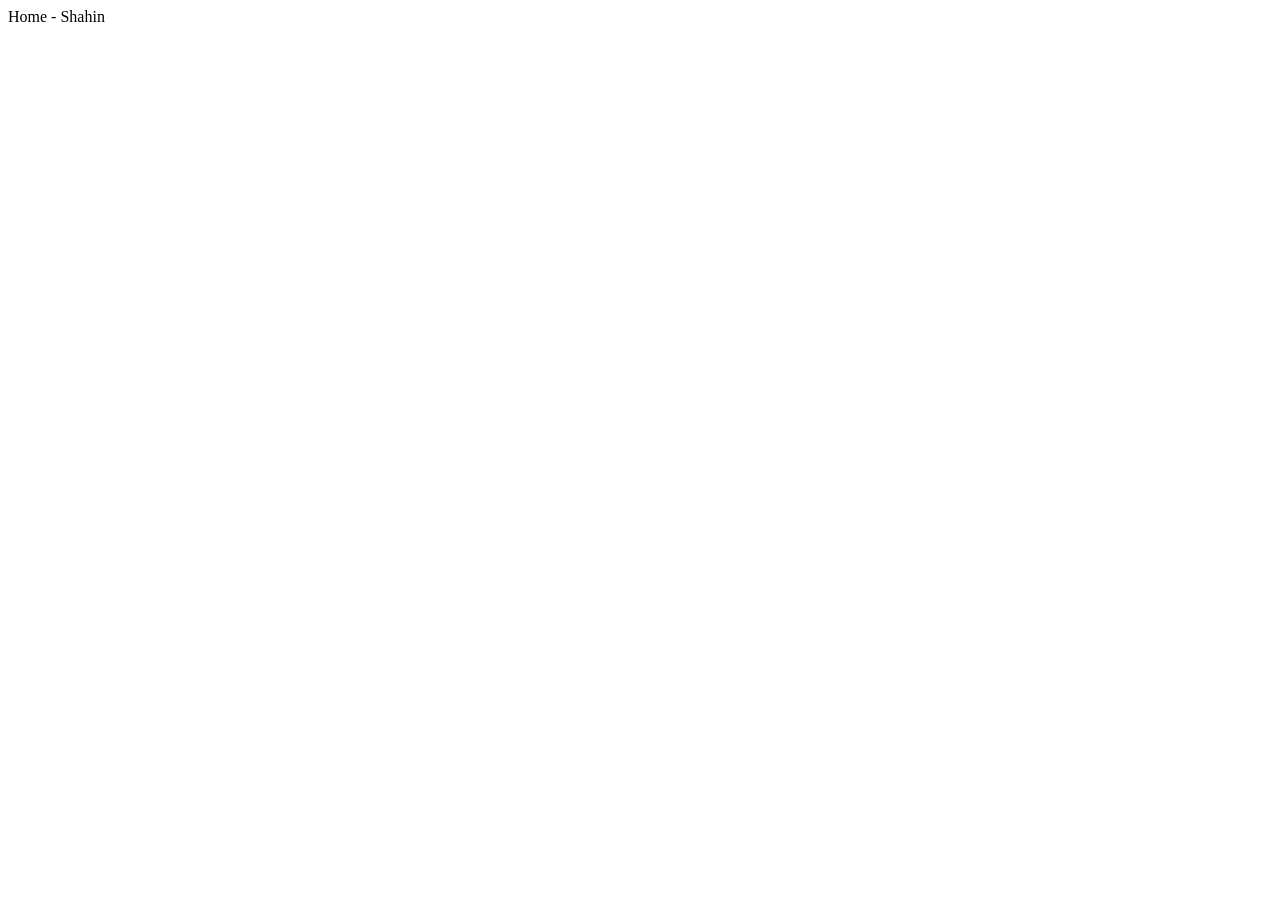
==== index.html @ 9fc0ecff "first commit" ====
<!doctype html>
<html lang="en">
  <head>
    <meta charset="UTF-8" />
    <meta name="viewport" content="width=device-width, initial-scale=1.0" />
    <title>Document</title>
    <link rel="stylesheet" href="assets/style.css" />
  </head>
  <body>
    Home - Shahin
  </body>
</html>
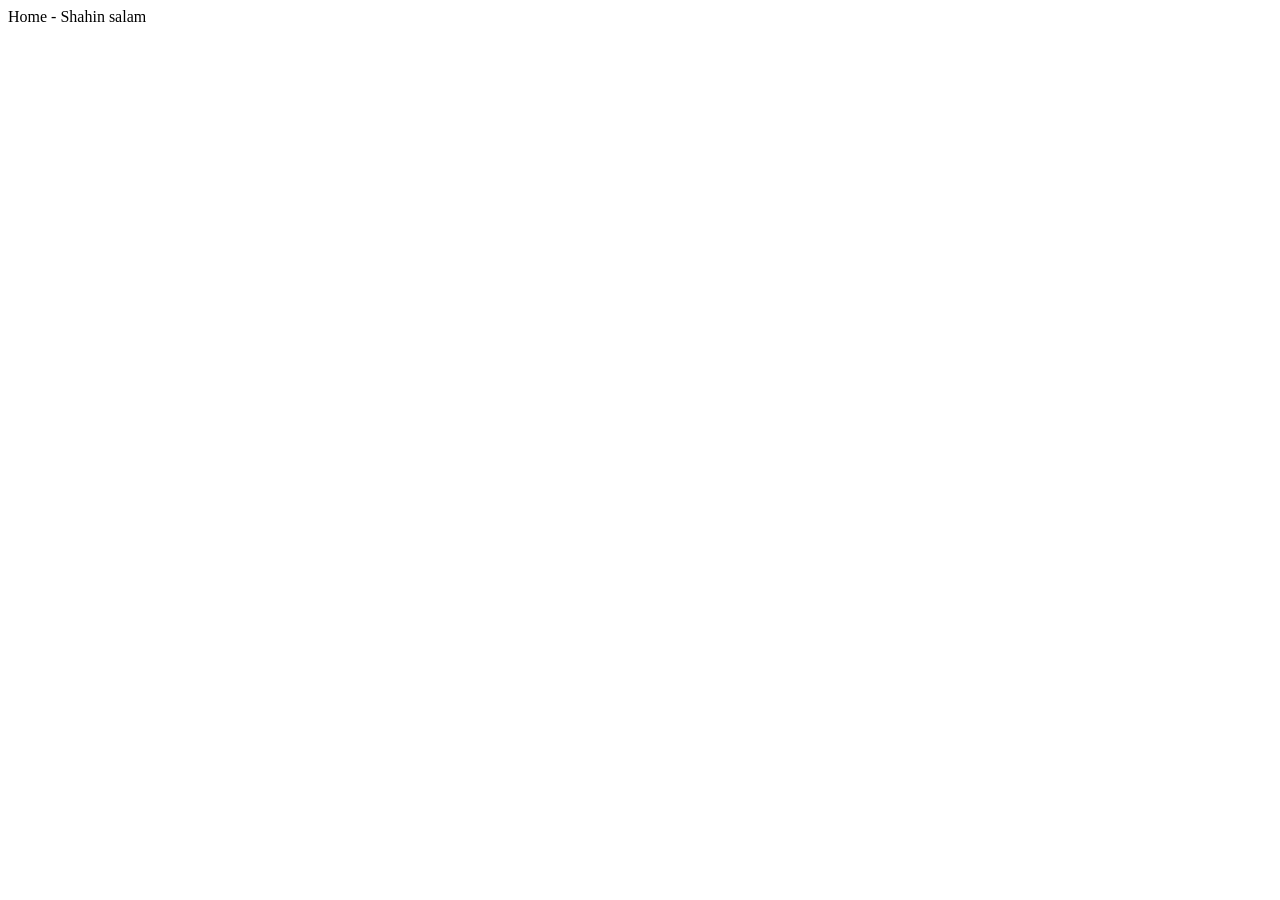
==== commit d4b5ff6f: "change index.html" ====
--- a/index.html
+++ b/index.html
@@ -8,5 +8,6 @@
   </head>
   <body>
     Home - Shahin
+    salam
   </body>
 </html>
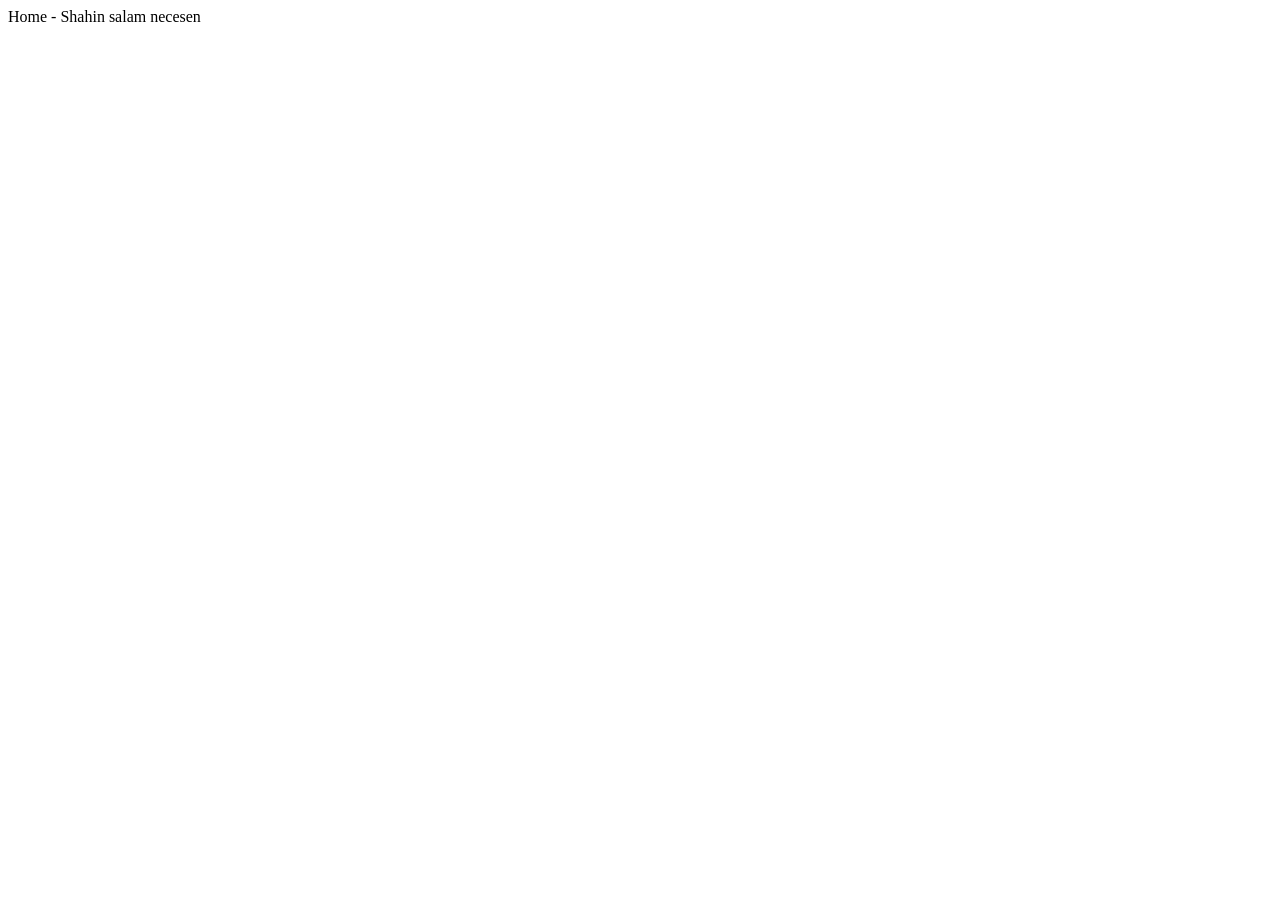
==== commit 0e7daa71: "change index.html" ====
--- a/index.html
+++ b/index.html
@@ -7,7 +7,6 @@
     <link rel="stylesheet" href="assets/style.css" />
   </head>
   <body>
-    Home - Shahin
-    salam
+    Home - Shahin salam necesen
   </body>
 </html>
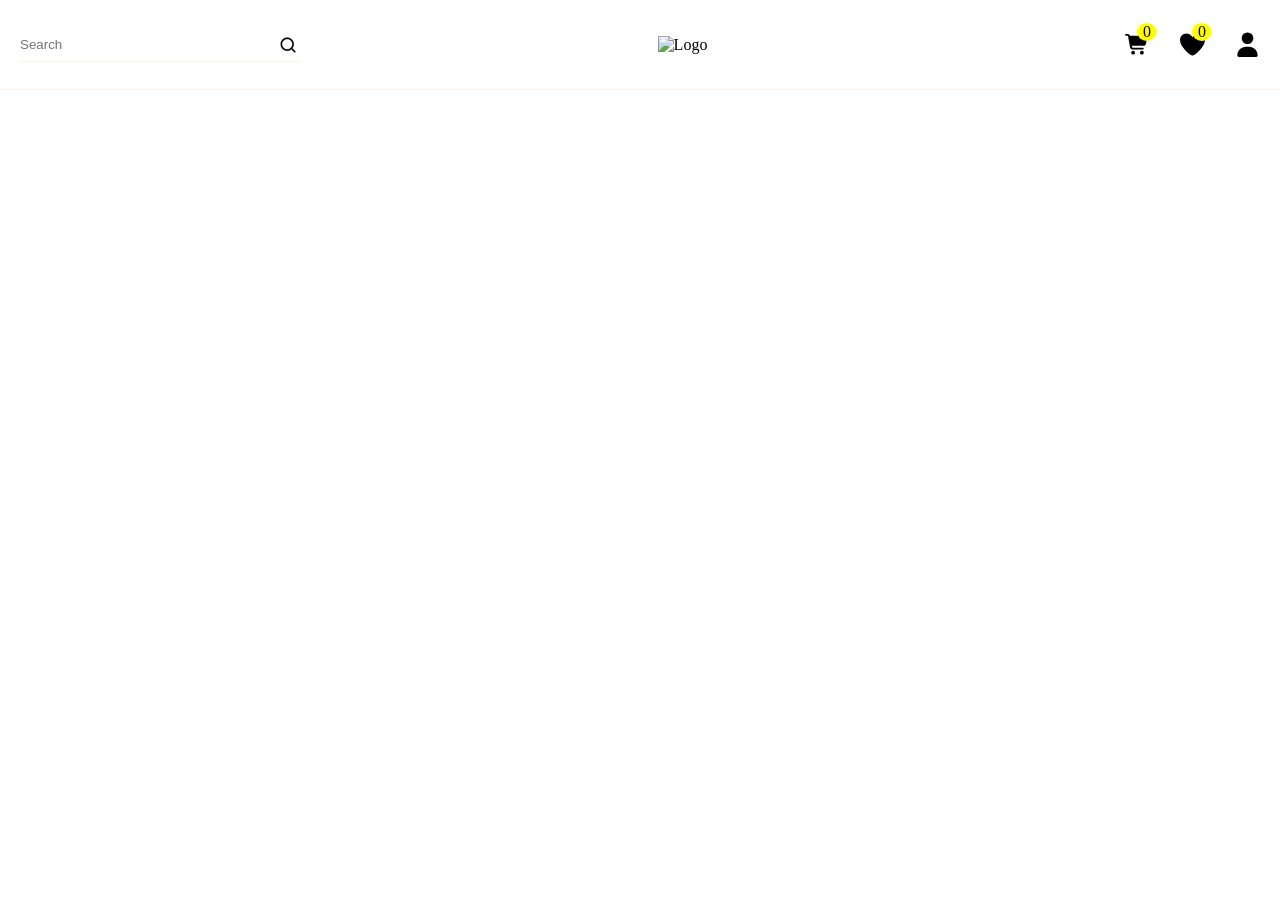
==== commit 0a8719ea: "Homme Page uoload" ====
--- a/index.html
+++ b/index.html
@@ -4,9 +4,58 @@
     <meta charset="UTF-8" />
     <meta name="viewport" content="width=device-width, initial-scale=1.0" />
     <title>Document</title>
+    <link
+      rel="stylesheet"
+      href="https://cdnjs.cloudflare.com/ajax/libs/font-awesome/7.3.1/css/all.css"
+      integrity="sha512-x9WwyMYBnlXMNQ6kQ/Lyzu1NqIhLQKL5Oq6xByfXuRj7s9CskyCbLv/1IjqzJmXwFXWr0ov6jBV7Qbc0hh9nHg=="
+      crossorigin="anonymous"
+      referrerpolicy="no-referrer"
+    />
     <link rel="stylesheet" href="assets/style.css" />
   </head>
   <body>
-    Home - Shahin salam necesen
+    <header>
+      <div class="navstart">
+        <div class="search">
+          <label for="search"></label>
+          <input type="search" name="search" id="" placeholder="Search" />
+          <img src="assets/image/search.png" alt="" />
+        </div>
+        <div class="headerimg">
+          <img
+            src="https://html.laralink.com/jewlfy/assets/img/logo.svg"
+            alt="Logo"
+          />
+        </div>
+        <div class="cardicons">
+          <div class="firsticons">
+            <svg xmlns="http://www.w3.org/2000/svg" viewBox="0 0 640 512">
+              <!--!Font Awesome Free v7.3.1 by @fontawesome - https://fontawesome.com License - https://fontawesome.com/license/free Copyright 2026 Fonticons, Inc.-->
+              <path
+                d="M24-16C10.7-16 0-5.3 0 8S10.7 32 24 32l45.3 0c3.9 0 7.2 2.8 7.9 6.6l52.1 286.3c6.2 34.2 36 59.1 70.8 59.1L456 384c13.3 0 24-10.7 24-24s-10.7-24-24-24l-255.9 0c-11.6 0-21.5-8.3-23.6-19.7l-5.1-28.3 303.6 0c30.8 0 57.2-21.9 62.9-52.2L568.9 69.9C572.6 50.2 557.5 32 537.4 32l-412.7 0-.4-2c-4.8-26.6-28-46-55.1-46L24-16zM208 512a48 48 0 1 0 0-96 48 48 0 1 0 0 96zm224 0a48 48 0 1 0 0-96 48 48 0 1 0 0 96z"
+              />
+            </svg>
+            <div>0</div>
+          </div>
+          <div class="secondicons">
+            <svg xmlns="http://www.w3.org/2000/svg" viewBox="0 0 512 512">
+              <!--!Font Awesome Free v7.3.1 by @fontawesome - https://fontawesome.com License - https://fontawesome.com/license/free Copyright 2026 Fonticons, Inc.-->
+              <path
+                d="M241 87.1l15 20.7 15-20.7C296 52.5 336.2 32 378.9 32 452.4 32 512 91.6 512 165.1l0 2.6c0 112.2-139.9 242.5-212.9 298.2-12.4 9.4-27.6 14.1-43.1 14.1s-30.8-4.6-43.1-14.1C139.9 410.2 0 279.9 0 167.7l0-2.6C0 91.6 59.6 32 133.1 32 175.8 32 216 52.5 241 87.1z"
+              />
+            </svg>
+            <div>0</div>
+          </div>
+          <div class="lasticons">
+            <svg xmlns="http://www.w3.org/2000/svg" viewBox="0 0 448 512">
+              <!--!Font Awesome Free v7.3.1 by @fontawesome - https://fontawesome.com License - https://fontawesome.com/license/free Copyright 2026 Fonticons, Inc.-->
+              <path
+                d="M224 248a120 120 0 1 0 0-240 120 120 0 1 0 0 240zm-29.7 56C95.8 304 16 383.8 16 482.3 16 498.7 29.3 512 45.7 512l356.6 0c16.4 0 29.7-13.3 29.7-29.7 0-98.5-79.8-178.3-178.3-178.3l-59.4 0z"
+              />
+            </svg>
+          </div>
+        </div>
+      </div>
+    </header>
   </body>
 </html>
--- a/assets/style.css
+++ b/assets/style.css
@@ -0,0 +1,64 @@
+* {
+  margin: 0;
+  padding: 0;
+  box-sizing: border-box;
+}
+
+header {
+  .navstart {
+    display: flex;
+    justify-content: space-between;
+    width: 100%;
+    height: 90px;
+    align-items: center;
+    border-bottom: 1px solid #fef2e8;
+    padding: 20px;
+
+    .headerimg {
+      margin-right: 80px;
+    }
+    .search {
+      display: flex;
+      align-items: center;
+
+      input {
+        width: 280px;
+        height: 35px;
+        border: none;
+        border-bottom: 1px solid #fef2e8;
+      }
+      img {
+        width: 20px;
+        height: 20px;
+        transform: translateX(-22px);
+      }
+    }
+
+    .cardicons {
+      display: flex;
+      align-items: center;
+      justify-content: center;
+      gap: 10px;
+      .firsticons,
+      .secondicons,
+      .lasticons {
+        display: flex;
+        align-items: center;
+        justify-content: center;
+        svg {
+          width: 25px;
+          height: 25px;
+        }
+        div {
+          display: flex;
+          align-items: center;
+          justify-content: center;
+          background-color: yellow;
+          border-radius: 50%;
+          width: 20px;
+          transform: translate(-13px, -13px);
+        }
+      }
+    }
+  }
+}
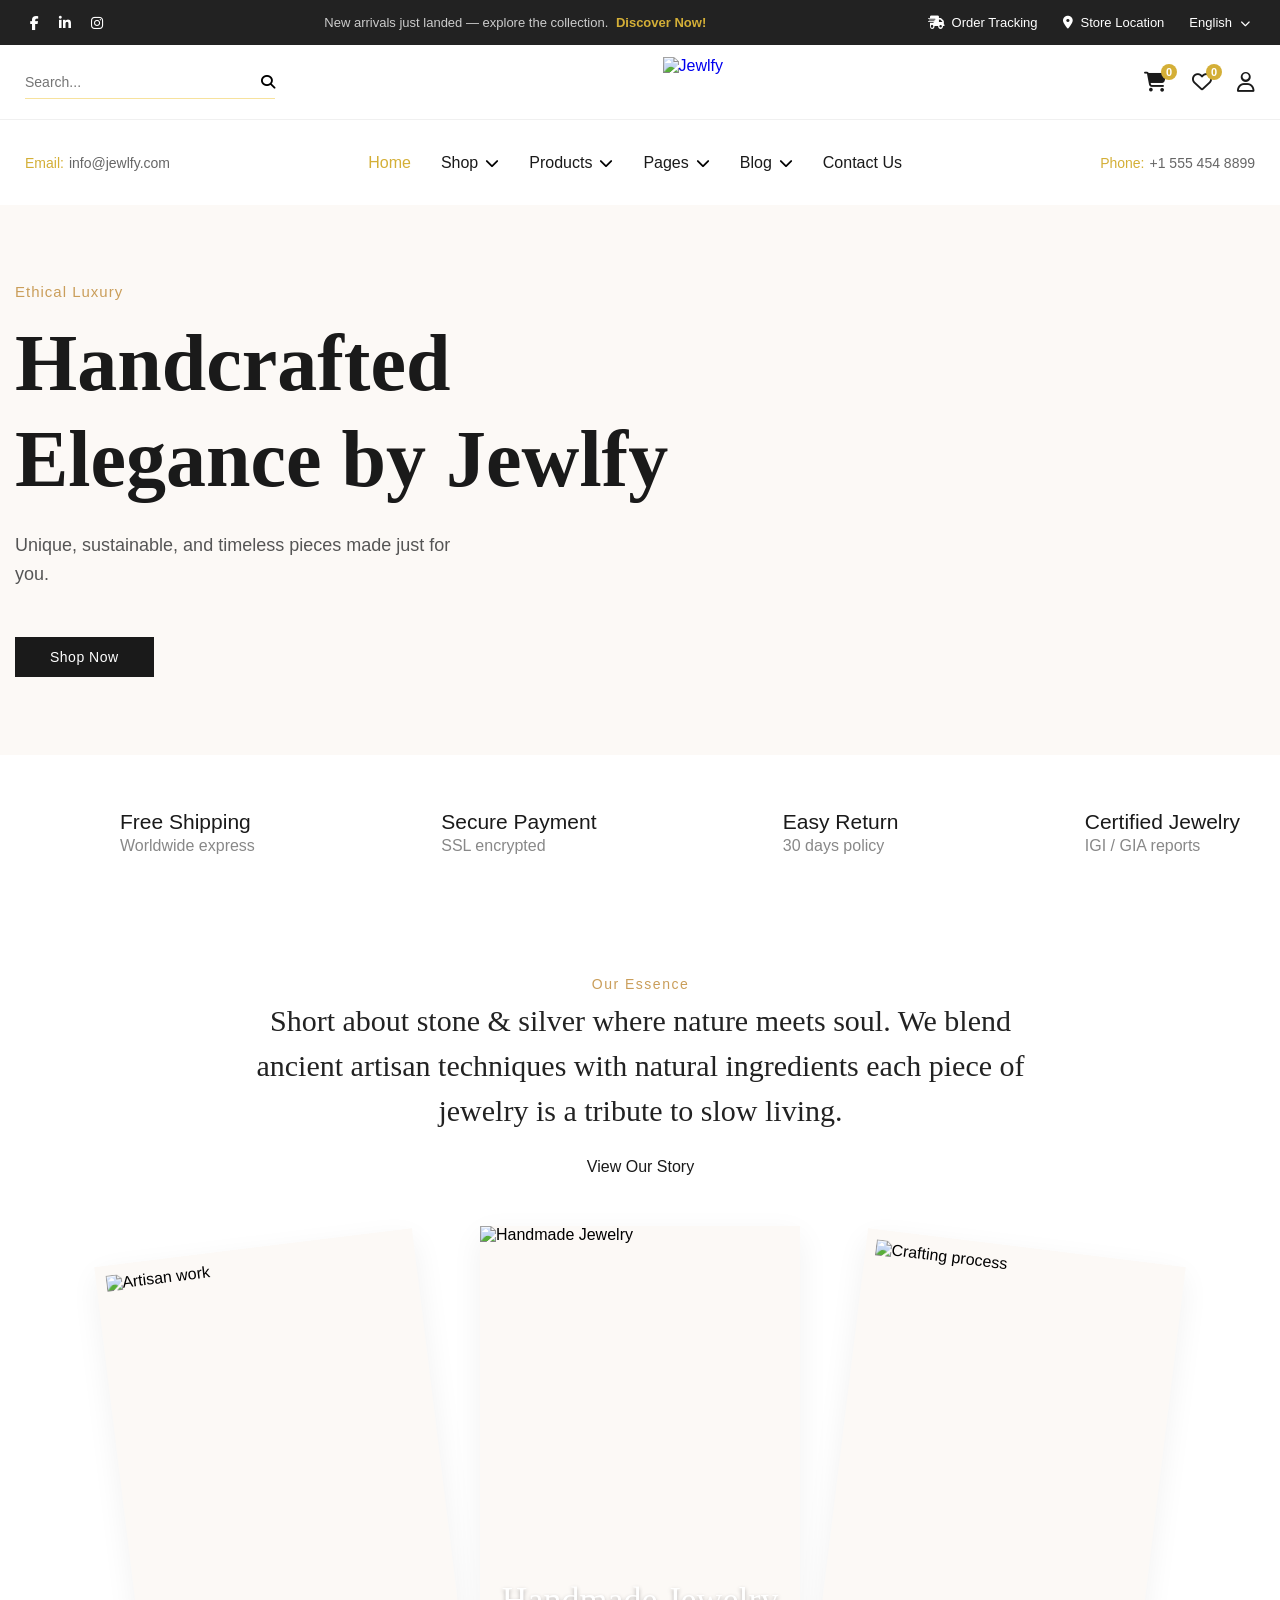
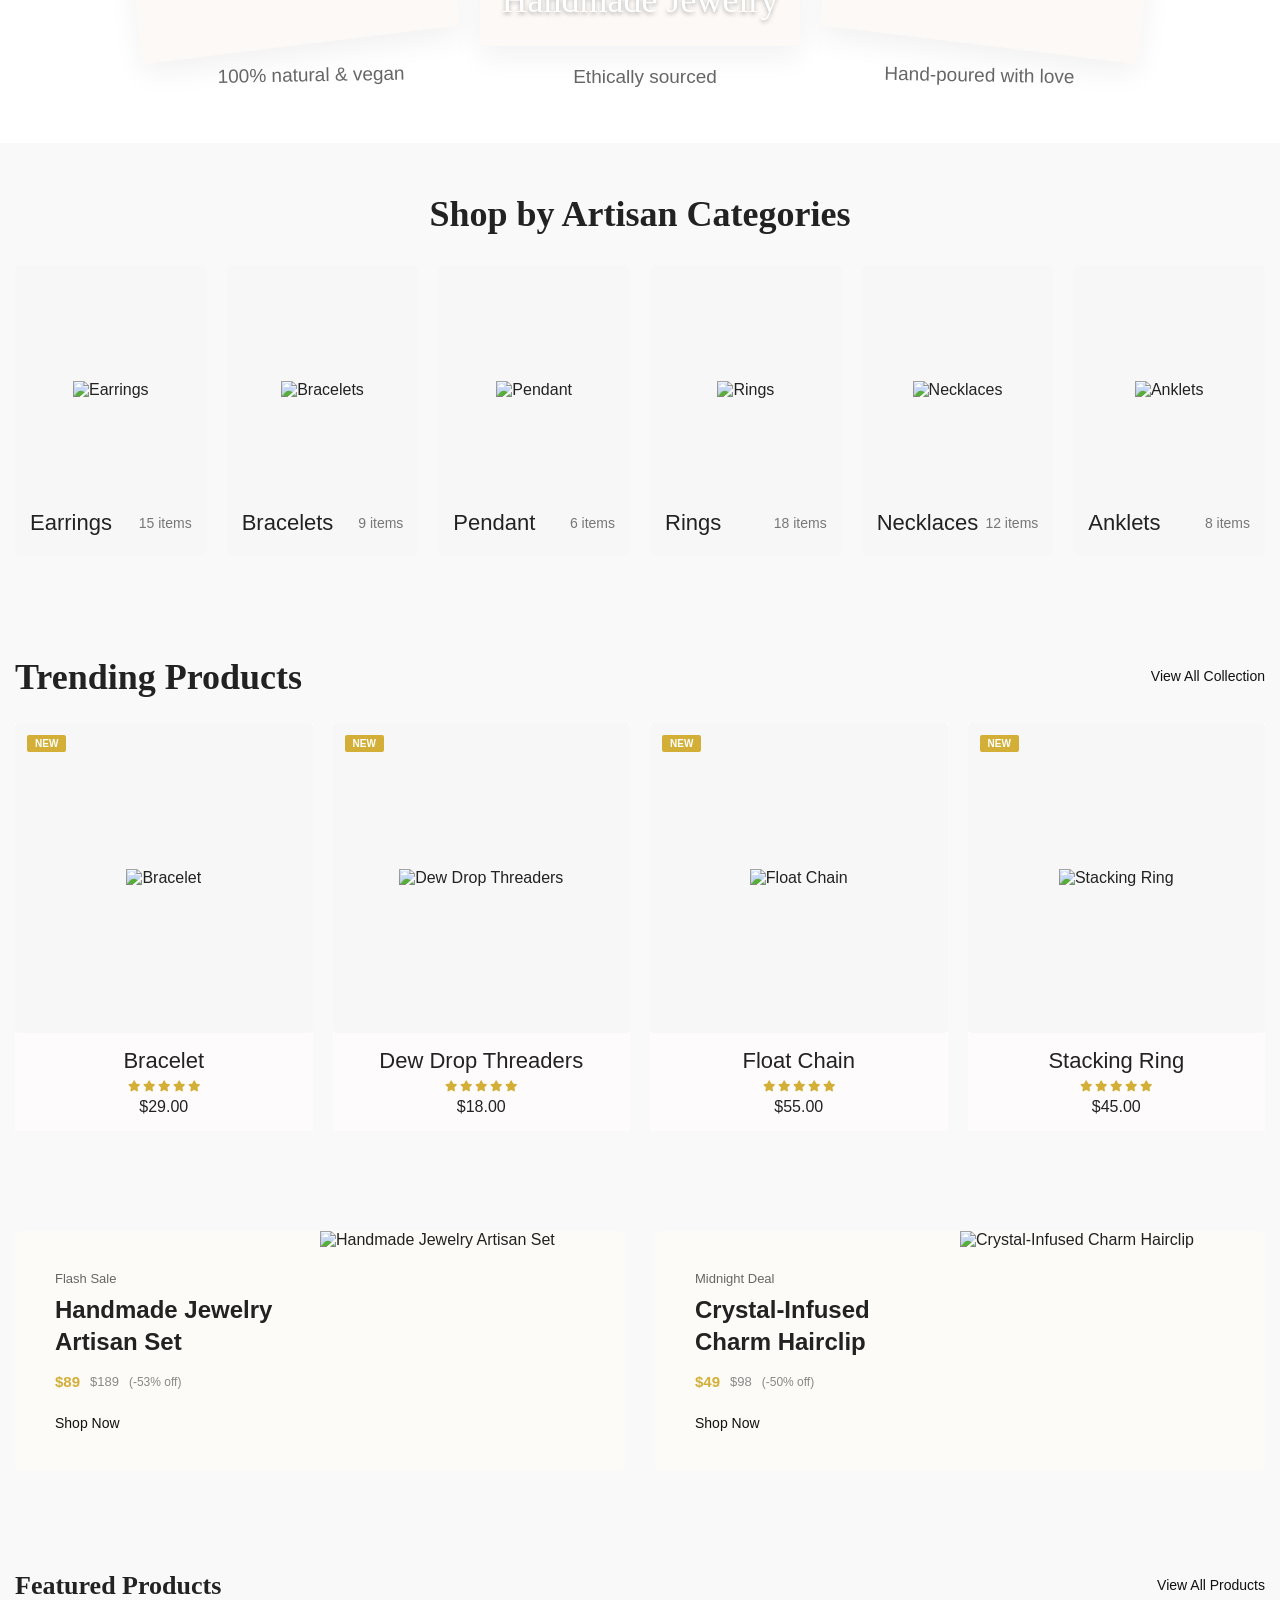
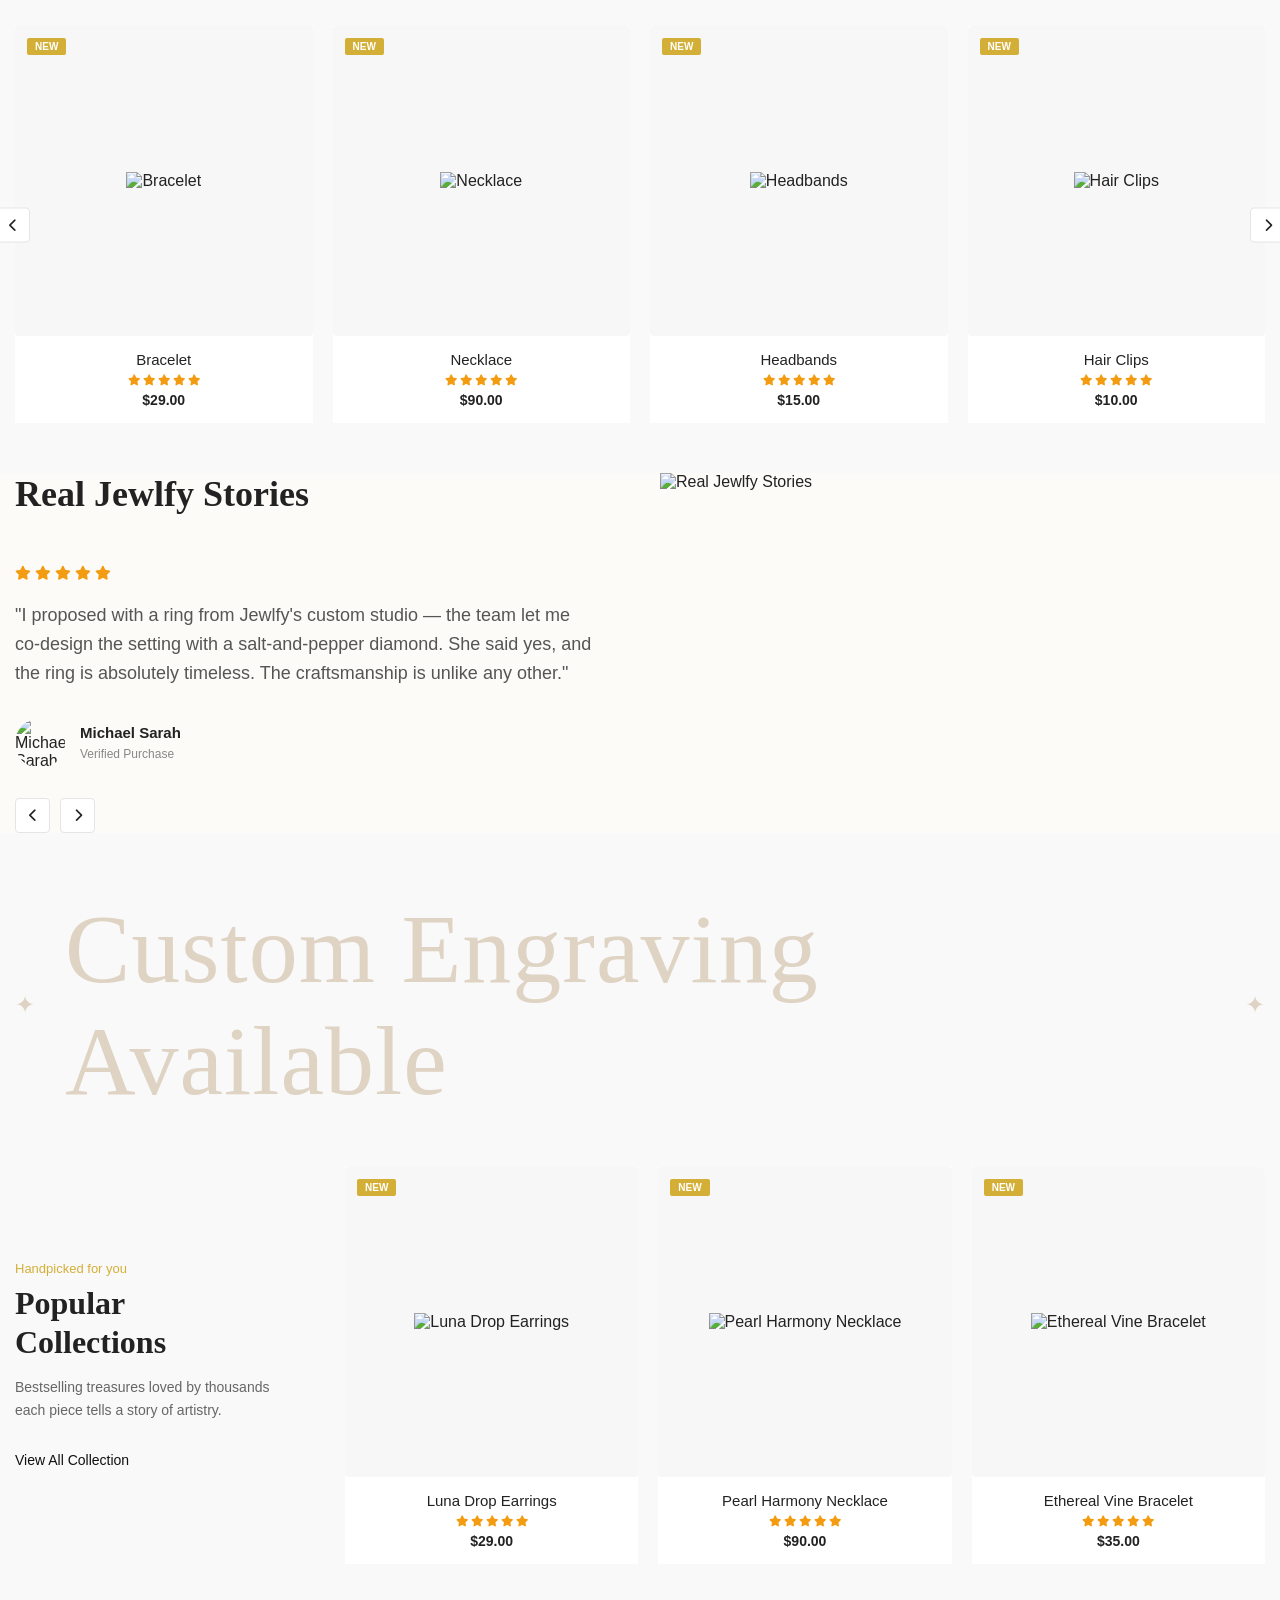
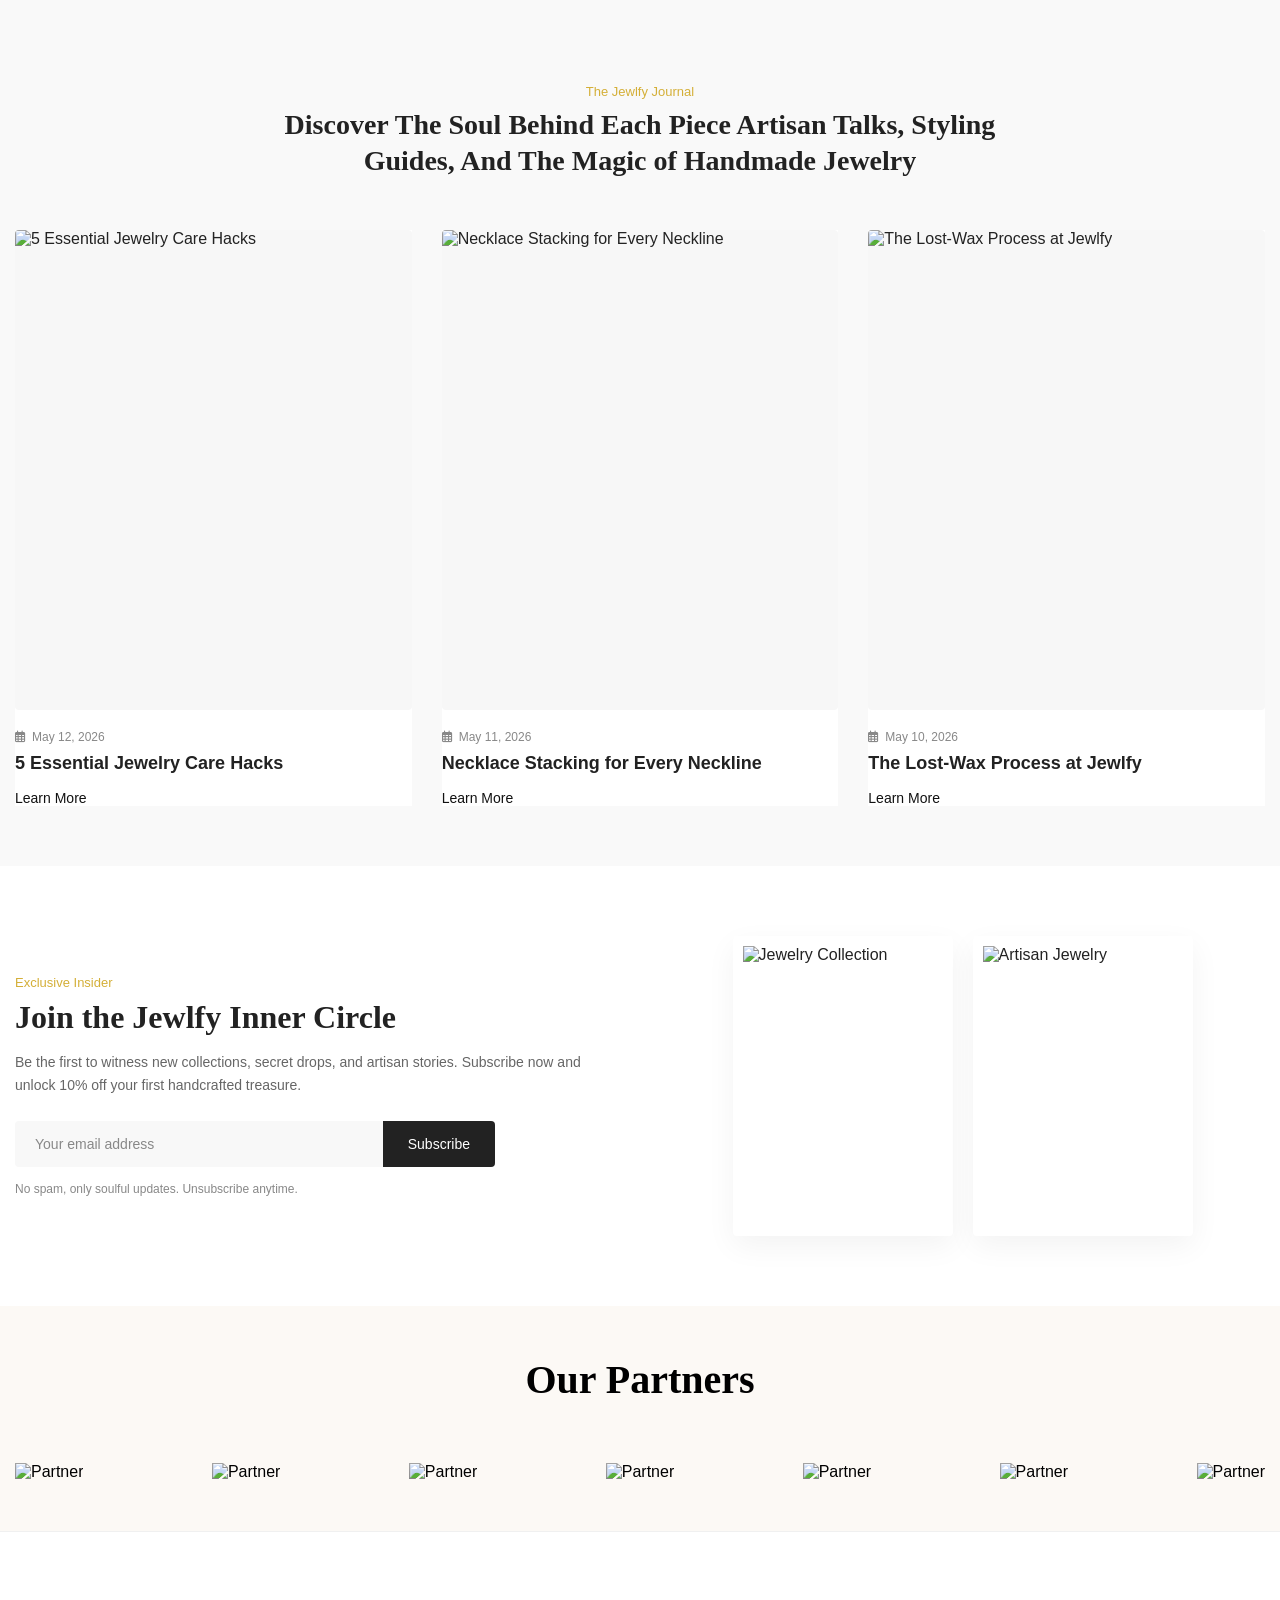
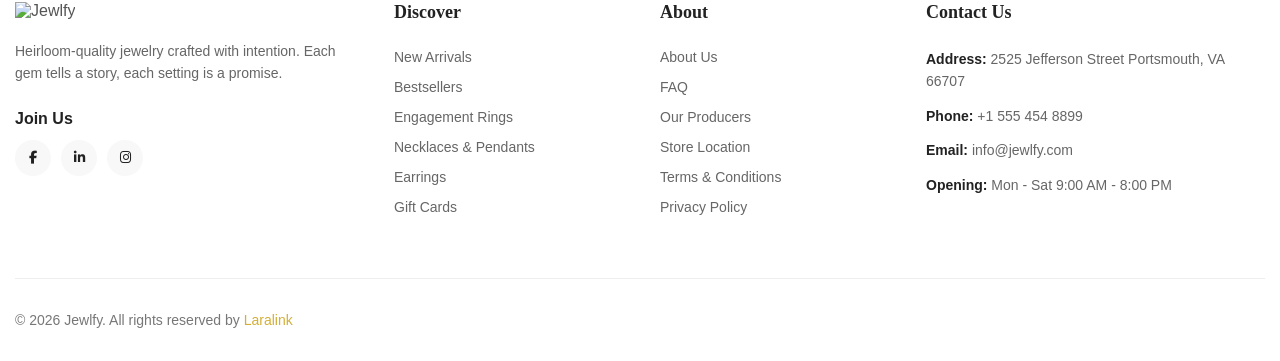
==== commit b1e99ba7: "shahin push addd" ====
--- a/index.html
+++ b/index.html
@@ -4,58 +4,1188 @@
     <meta charset="UTF-8" />
     <meta name="viewport" content="width=device-width, initial-scale=1.0" />
     <title>Document</title>
+    <link rel="stylesheet" href="./assets/style.css" />
+    <link rel="stylesheet" href="https://cloudflare.com" />
     <link
       rel="stylesheet"
-      href="https://cdnjs.cloudflare.com/ajax/libs/font-awesome/7.3.1/css/all.css"
-      integrity="sha512-x9WwyMYBnlXMNQ6kQ/Lyzu1NqIhLQKL5Oq6xByfXuRj7s9CskyCbLv/1IjqzJmXwFXWr0ov6jBV7Qbc0hh9nHg=="
+      href="https://cdnjs.cloudflare.com/ajax/libs/font-awesome/6.4.0/css/all.min.css"
       crossorigin="anonymous"
       referrerpolicy="no-referrer"
     />
-    <link rel="stylesheet" href="assets/style.css" />
   </head>
   <body>
-    <header>
-      <div class="navstart">
-        <div class="search">
-          <label for="search"></label>
-          <input type="search" name="search" id="" placeholder="Search" />
-          <img src="assets/image/search.png" alt="" />
-        </div>
-        <div class="headerimg">
+    <div class="home-top-bar">
+      <div class="home-top-bar-left">
+        <a href="#"><i class="fa-brands fa-facebook-f"></i></a>
+        <a href="#"><i class="fa-brands fa-linkedin-in"></i></a>
+        <a href="#"><i class="fa-brands fa-instagram"></i></a>
+      </div>
+
+      <div class="top-bar-center">
+        New arrivals just landed — explore the collection.
+        <a
+          href="https://preview.themeforest.net/item/jewlfy-a-modern-jewelry-accessories-ecommerce-html-template/full_screen_preview/64547410"
+          class="home-discover-link"
+          >Discover Now!</a
+        >
+      </div>
+
+      <div class="home-top-bar-right-group">
+        <div class="home-top-bar-right">
+          <a href="#"><i class="fa-solid fa-truck-fast"></i>Order Tracking</a>
+          <a href="#"><i class="fa-solid fa-location-dot"></i>Store Location</a>
+        </div>
+
+        <div class="home-right-lang">
+          <button type="button" class="home-language">
+            <span class="home-lang-down">English</span
+            ><i class="fa-solid fa-chevron-down"></i>
+          </button>
+          <ul class="home-lang">
+            <li><button type="button">English</button></li>
+            <li><button type="button">Français</button></li>
+            <li><button type="button">Deutsch</button></li>
+            <li><button type="button">Arabic</button></li>
+          </ul>
+        </div>
+      </div>
+    </div>
+
+    <header class="home-jewlfy-header">
+      <div class="home-header-search">
+        <input type="text" placeholder="Search..." />
+        <button type="submit">
+          <i class="fa-solid fa-magnifying-glass"></i>
+        </button>
+      </div>
+
+      <div class="header-logo">
+        <a
+          href="https://preview.themeforest.net/item/jewlfy-a-modern-jewelry-accessories-ecommerce-html-template/full_screen_preview/64547410"
+        >
           <img
             src="https://html.laralink.com/jewlfy/assets/img/logo.svg"
-            alt="Logo"
+            alt="Jewlfy"
           />
-        </div>
-        <div class="cardicons">
-          <div class="firsticons">
-            <svg xmlns="http://www.w3.org/2000/svg" viewBox="0 0 640 512">
-              <!--!Font Awesome Free v7.3.1 by @fontawesome - https://fontawesome.com License - https://fontawesome.com/license/free Copyright 2026 Fonticons, Inc.-->
-              <path
-                d="M24-16C10.7-16 0-5.3 0 8S10.7 32 24 32l45.3 0c3.9 0 7.2 2.8 7.9 6.6l52.1 286.3c6.2 34.2 36 59.1 70.8 59.1L456 384c13.3 0 24-10.7 24-24s-10.7-24-24-24l-255.9 0c-11.6 0-21.5-8.3-23.6-19.7l-5.1-28.3 303.6 0c30.8 0 57.2-21.9 62.9-52.2L568.9 69.9C572.6 50.2 557.5 32 537.4 32l-412.7 0-.4-2c-4.8-26.6-28-46-55.1-46L24-16zM208 512a48 48 0 1 0 0-96 48 48 0 1 0 0 96zm224 0a48 48 0 1 0 0-96 48 48 0 1 0 0 96z"
-              />
-            </svg>
-            <div>0</div>
-          </div>
-          <div class="secondicons">
-            <svg xmlns="http://www.w3.org/2000/svg" viewBox="0 0 512 512">
-              <!--!Font Awesome Free v7.3.1 by @fontawesome - https://fontawesome.com License - https://fontawesome.com/license/free Copyright 2026 Fonticons, Inc.-->
-              <path
-                d="M241 87.1l15 20.7 15-20.7C296 52.5 336.2 32 378.9 32 452.4 32 512 91.6 512 165.1l0 2.6c0 112.2-139.9 242.5-212.9 298.2-12.4 9.4-27.6 14.1-43.1 14.1s-30.8-4.6-43.1-14.1C139.9 410.2 0 279.9 0 167.7l0-2.6C0 91.6 59.6 32 133.1 32 175.8 32 216 52.5 241 87.1z"
-              />
-            </svg>
-            <div>0</div>
-          </div>
-          <div class="lasticons">
-            <svg xmlns="http://www.w3.org/2000/svg" viewBox="0 0 448 512">
-              <!--!Font Awesome Free v7.3.1 by @fontawesome - https://fontawesome.com License - https://fontawesome.com/license/free Copyright 2026 Fonticons, Inc.-->
-              <path
-                d="M224 248a120 120 0 1 0 0-240 120 120 0 1 0 0 240zm-29.7 56C95.8 304 16 383.8 16 482.3 16 498.7 29.3 512 45.7 512l356.6 0c16.4 0 29.7-13.3 29.7-29.7 0-98.5-79.8-178.3-178.3-178.3l-59.4 0z"
-              />
-            </svg>
-          </div>
-        </div>
+        </a>
+      </div>
+
+      <div class="header-actions">
+        <a
+          href="https://preview.themeforest.net/item/jewlfy-a-modern-jewelry-accessories-ecommerce-html-template/full_screen_preview/64547410"
+          class="action-item"
+        >
+          <i class="fa-solid fa-cart-shopping"></i>
+          <span class="badge">0</span>
+        </a>
+        <a
+          href="https://preview.themeforest.net/item/jewlfy-a-modern-jewelry-accessories-ecommerce-html-template/full_screen_preview/64547410"
+          class="action-item"
+        >
+          <i class="fa-regular fa-heart"></i>
+          <span class="badge">0</span>
+        </a>
+        <a
+          href="https://preview.themeforest.net/item/jewlfy-a-modern-jewelry-accessories-ecommerce-html-template/full_screen_preview/64547410"
+          class="action-item"
+        >
+          <i class="fa-regular fa-user"></i>
+        </a>
       </div>
     </header>
+    <nav class="home-jewlfy-navbar">
+      <div class="home-nav-contact-left">
+        <span class="home_label">Email:</span>
+        <a href="#" class="value">info@jewlfy.com</a>
+      </div>
+
+      <ul class="home-nav-menu">
+        <li class="home-menu-item active"><a href="#">Home</a></li>
+        <li class="home-menu-item has-dropdown">
+          <a
+            href="./login.html"
+            >Shop</a
+          ><i class="fa-solid fa-chevron-down"></i>
+        </li>
+        <li class="home-menu-item has-dropdown">
+          <a
+            href="./product.html"
+            >Products</a
+          ><i class="fa-solid fa-chevron-down"></i>
+        </li>
+        <li class="home-menu-item has-dropdown">
+          <a
+            href="./register.html"
+            >Pages</a
+          ><i class="fa-solid fa-chevron-down"></i>
+        </li>
+        <li class="home-menu-item has-dropdown">
+          <a
+            href="./blog.html"
+            >Blog</a
+          ><i class="fa-solid fa-chevron-down"></i>
+        </li>
+        <li class="home-menu-item">
+          <a
+            href="./contact.html"
+            >Contact Us</a
+          >
+        </li>
+      </ul>
+
+      <div class="home-nav-contact-right">
+        <span class="home_label">Phone:</span>
+        <a href="tel:+15554548899" class="value">+1 555 454 8899</a>
+      </div>
+    </nav>
+    <section class="home-hero-section">
+      <div class="home-hero-container">
+        <div class="home-hero-content">
+          <span class="home-hero-subtitle">Ethical Luxury</span>
+          <h1 class="home-hero-title">Handcrafted<br />Elegance by Jewlfy</h1>
+          <p class="home-hero-description">
+            Unique, sustainable, and timeless pieces made just for<br />
+            you.
+          </p>
+          <a href="#" class="home-hero-btn">Shop Now</a>
+        </div>
+
+        <div class="home-hero-image-box"></div>
+      </div>
+    </section>
+
+    <section class="home-essence-section">
+      <div class="home-features-bar">
+        <div class="home-feature-item">
+          <div class="home-feature-icon-box">
+            <img
+              src="	https://html.laralink.com/jewlfy/assets/img/icons/free-shipping.svg"
+              alt=""
+            />
+          </div>
+          <div class="home-feature-text">
+            <h2>Free Shipping</h2>
+            <p>Worldwide express</p>
+          </div>
+        </div>
+        <div class="home-feature-item">
+          <div class="home-feature-icon-box">
+            <img
+              src="https://html.laralink.com/jewlfy/assets/img/icons/secure-payment.svg"
+              alt=""
+            />
+          </div>
+          <div class="home-feature-text">
+            <h2>Secure Payment</h2>
+            <p>SSL encrypted</p>
+          </div>
+        </div>
+        <div class="home-feature-item">
+          <div class="home-feature-icon-box">
+            <img
+              src="https://html.laralink.com/jewlfy/assets/img/icons/easy-return.svg"
+              alt=""
+            />
+          </div>
+          <div class="home-feature-text">
+            <h2>Easy Return</h2>
+            <p>30 days policy</p>
+          </div>
+        </div>
+        <div class="home-feature-item">
+          <div class="home-feature-icon-box">
+            <img
+              src="https://html.laralink.com/jewlfy/assets/img/icons/certified-jewelry.svg"
+              alt=""
+            />
+          </div>
+          <div class="home-feature-text">
+            <h2>Certified Jewelry</h2>
+            <p>IGI / GIA reports</p>
+          </div>
+        </div>
+      </div>
+
+      <div class="home-essence-content">
+        <span class="home-essence-subtitle">Our Essence</span>
+        <h2 class="home-essence-title">
+          Short about stone & silver where nature meets soul. We blend <br> ancient
+          artisan techniques with natural ingredients each piece of jewelry is a
+          tribute to slow living.
+        </h2>
+        <a
+          href="https://preview.themeforest.net/item/jewlfy-a-modern-jewelry-accessories-ecommerce-html-template/full_screen_preview/64547410"
+          class="home-essence-link"
+          >View Our Story</a
+        >
+      </div>
+
+      <div class="home-gallery-grid">
+        <div class="home-gallery-card home-tilt-left">
+          <div class="home-image-wrapper">
+            <img
+              src="https://html.laralink.com/jewlfy/assets/img/about-11.jpg"
+              alt="Artisan work"
+            />
+          </div>
+          <div class="home-card-footer">
+            <img
+              src="	https://html.laralink.com/jewlfy/assets/img/icons/natural-vegan.svg"
+              alt=""
+            />
+            <span>100% natural & vegan</span>
+          </div>
+        </div>
+
+        <div class="home-gallery-card home-card-center">
+          <div class="home-image-wrapper home-main-img">
+            <img
+              src="https://html.laralink.com/jewlfy/assets/img/about-10.jpg"
+              alt="Handmade Jewelry"
+            />
+            <div class="home-image-overlay-text">Handmade Jewelry</div>
+          </div>
+          <div class="home-card-footer">
+            <img
+              src="	https://html.laralink.com/jewlfy/assets/img/icons/ethically-sourced-hand.svg"
+              alt=""
+            />
+            <span>Ethically sourced</span>
+          </div>
+        </div>
+        <div class="home-gallery-card home-tilt-right">
+          <div class="home-image-wrapper">
+            <img
+              src="https://html.laralink.com/jewlfy/assets/img/about-12.jpg"
+              alt="Crafting process"
+            />
+          </div>
+          <div class="home-card-footer">
+            <img
+              src="https://html.laralink.com/jewlfy/assets/img/icons/hand-poured.svg"
+              alt=""
+            />
+            <span>Hand-poured with love</span>
+          </div>
+        </div>
+      </div>
+    </section>
+
+    <section class="home-categories-section">
+      <div class="home-container">
+        <h2 class="home-main-title">Shop by Artisan Categories</h2>
+        <div class="home-categories-grid">
+          <a
+            href="https://preview.themeforest.net/item/jewlfy-a-modern-jewelry-accessories-ecommerce-html-template/full_screen_preview/64547410"
+            class="home-cat-card"
+          >
+            <div class="home-cat-img-box">
+              <img
+                src="	https://html.laralink.com/jewlfy/assets/img/categories/category-earrings-4.png"
+                alt="Earrings"
+              />
+            </div>
+            <div class="home-cat-desc">
+              <span class="home-cat-title">Earrings</span>
+              <span class="home-cat-count">15 items</span>
+            </div>
+          </a>
+          <a
+            href="https://preview.themeforest.net/item/jewlfy-a-modern-jewelry-accessories-ecommerce-html-template/full_screen_preview/64547410"
+            class="home-cat-card"
+          >
+            <div class="home-cat-img-box">
+              <img
+                src="https://html.laralink.com/jewlfy/assets/img/categories/category-bracelets-4.png"
+                alt="Bracelets"
+              />
+            </div>
+            <div class="home-cat-desc">
+              <span class="home-cat-title">Bracelets</span>
+              <span class="home-cat-count">9 items</span>
+            </div>
+          </a>
+          <a
+            href="https://preview.themeforest.net/item/jewlfy-a-modern-jewelry-accessories-ecommerce-html-template/full_screen_preview/64547410"
+            class="home-cat-card"
+          >
+            <div class="home-cat-img-box">
+              <img
+                src="https://html.laralink.com/jewlfy/assets/img/categories/category-pendant-1.png"
+                alt="Pendant"
+              />
+            </div>
+            <div class="home-cat-desc">
+              <span class="home-cat-title">Pendant</span>
+              <span class="home-cat-count">6 items</span>
+            </div>
+          </a>
+          <a
+            href="https://preview.themeforest.net/item/jewlfy-a-modern-jewelry-accessories-ecommerce-html-template/full_screen_preview/64547410"
+            class="home-cat-card"
+          >
+            <div class="home-cat-img-box">
+              <img
+                src="https://html.laralink.com/jewlfy/assets/img/categories/category-rings-4.png"
+                alt="Rings"
+              />
+            </div>
+            <div class="home-cat-desc">
+              <span class="home-cat-title">Rings</span>
+              <span class="home-cat-count">18 items</span>
+            </div>
+          </a>
+          <a
+            href="https://preview.themeforest.net/item/jewlfy-a-modern-jewelry-accessories-ecommerce-html-template/full_screen_preview/64547410"
+            class="home-cat-card"
+          >
+            <div class="home-cat-img-box">
+              <img
+                src="	https://html.laralink.com/jewlfy/assets/img/categories/category-necklace-4.png"
+                alt="Necklaces"
+              />
+            </div>
+            <div class="home-cat-desc">
+              <span class="home-cat-title">Necklaces</span>
+              <span class="home-cat-count">12 items</span>
+            </div>
+          </a>
+          <a
+            href="https://preview.themeforest.net/item/jewlfy-a-modern-jewelry-accessories-ecommerce-html-template/full_screen_preview/64547410"
+            class="home-cat-card"
+          >
+            <div class="home-cat-img-box">
+              <img
+                src="	https://html.laralink.com/jewlfy/assets/img/categories/category-anklets-4.png"
+                alt="Anklets"
+              />
+            </div>
+            <div class="home-cat-desc">
+              <span class="home-cat-title">Anklets</span>
+              <span class="home-cat-count">8 items</span>
+            </div>
+          </a>
+        </div>
+      </div>
+    </section>
+
+    <section class="home-trending-section">
+      <div class="home-container">
+        <div class="home-trend-top">
+          <h2 class="home-main-title">Trending Products</h2>
+          <a
+            href="https://preview.themeforest.net/item/jewlfy-a-modern-jewelry-accessories-ecommerce-html-template/full_screen_preview/64547410"
+            class="home-view-all"
+            >View All Collection</a
+          >
+        </div>
+        <div class="home-products-grid">
+          <div class="home-prod-card">
+            <div class="home-prod-thumb">
+              <span class="home-tag">New</span>
+              <img
+                src="https://html.laralink.com/jewlfy/assets/img/product-img-14.png"
+                alt="Bracelet"
+              />
+              <div class="home-prod-actions">
+                <a href="#"><i class="fa-regular fa-heart"></i></a>
+                <a href="#"><i class="fa-solid fa-eye"></i></a>
+                <a href="#"><i class="fa-solid fa-cart-shopping"></i></a>
+              </div>
+            </div>
+            <div class="home-prod-content">
+              <h3 class="home-prod-name">
+                <a
+                  href="https://preview.themeforest.net/item/jewlfy-a-modern-jewelry-accessories-ecommerce-html-template/full_screen_preview/64547410"
+                  >Bracelet</a
+                >
+              </h3>
+              <div class="home-stars">
+                <i class="fa-sharp fa-solid fa-star"></i>
+                <i class="fa-sharp fa-solid fa-star"></i>
+                <i class="fa-sharp fa-solid fa-star"></i>
+                <i class="fa-sharp fa-solid fa-star"></i>
+                <i class="fa-sharp fa-solid fa-star"></i>
+              </div>
+              <span class="home-price">$29.00</span>
+            </div>
+          </div>
+          <div class="home-prod-card">
+            <div class="home-prod-thumb">
+              <span class="home-tag">New</span>
+              <img
+                src="	https://html.laralink.com/jewlfy/assets/img/product-img-15.png"
+                alt="Dew Drop Threaders"
+              />
+              <div class="home-prod-actions">
+                <a href="#"><i class="fa-regular fa-heart"></i></a>
+                <a href="#"><i class="fa-solid fa-eye"></i></a>
+                <a href="#"><i class="fa-solid fa-cart-shopping"></i></a>
+              </div>
+            </div>
+            <div class="home-prod-content">
+              <h3 class="home-prod-name">
+                <a
+                  href="https://preview.themeforest.net/item/jewlfy-a-modern-jewelry-accessories-ecommerce-html-template/full_screen_preview/64547410"
+                  >Dew Drop Threaders</a
+                >
+              </h3>
+              <div class="home-stars">
+                <i class="fa-sharp fa-solid fa-star"></i>
+                <i class="fa-sharp fa-solid fa-star"></i>
+                <i class="fa-sharp fa-solid fa-star"></i>
+                <i class="fa-sharp fa-solid fa-star"></i>
+                <i class="fa-sharp fa-solid fa-star"></i>
+              </div>
+              <span class="home-price">$18.00</span>
+            </div>
+          </div>
+          <div class="home-prod-card">
+            <div class="home-prod-thumb">
+              <span class="home-tag">New</span>
+              <img
+                src="	https://html.laralink.com/jewlfy/assets/img/product-img-16.png"
+                alt="Float Chain"
+              />
+              <div class="home-prod-actions">
+                <a href="#"><i class="fa-regular fa-heart"></i></a>
+                <a href="#"><i class="fa-solid fa-eye"></i></a>
+                <a href="#"><i class="fa-solid fa-cart-shopping"></i></a>
+              </div>
+            </div>
+            <div class="home-prod-content">
+              <h3 class="home-prod-name">
+                <a
+                  href="https://preview.themeforest.net/item/jewlfy-a-modern-jewelry-accessories-ecommerce-html-template/full_screen_preview/64547410"
+                  >Float Chain</a
+                >
+              </h3>
+              <div class="home-stars">
+                <i class="fa-sharp fa-solid fa-star"></i>
+                <i class="fa-sharp fa-solid fa-star"></i>
+                <i class="fa-sharp fa-solid fa-star"></i>
+                <i class="fa-sharp fa-solid fa-star"></i>
+                <i class="fa-sharp fa-solid fa-star"></i>
+              </div>
+              <span class="home-price">$55.00</span>
+            </div>
+          </div>
+          <div class="home-prod-card">
+            <div class="home-prod-thumb">
+              <span class="home-tag">New</span>
+              <img
+                src="https://html.laralink.com/jewlfy/assets/img/product-img-17.png"
+                alt="Stacking Ring"
+              />
+              <div class="home-prod-actions">
+                <a href="#"><i class="fa-regular fa-heart"></i></a>
+                <a href="#"><i class="fa-solid fa-eye"></i></a>
+                <a href="#"><i class="fa-solid fa-cart-shopping"></i></a>
+              </div>
+            </div>
+            <div class="home-prod-content">
+              <h3 class="home-prod-name">
+                <a
+                  href="https://preview.themeforest.net/item/jewlfy-a-modern-jewelry-accessories-ecommerce-html-template/full_screen_preview/64547410"
+                  >Stacking Ring</a
+                >
+              </h3>
+              <div class="home-stars">
+                <i class="fa-sharp fa-solid fa-star"></i>
+                <i class="fa-sharp fa-solid fa-star"></i>
+                <i class="fa-sharp fa-solid fa-star"></i>
+                <i class="fa-sharp fa-solid fa-star"></i>
+                <i class="fa-sharp fa-solid fa-star"></i>
+              </div>
+              <span class="home-price">$45.00</span>
+            </div>
+          </div>
+        </div>
+      </div>
+    </section>
+
+    <section class="home-banner-section">
+      <div class="home-container">
+        <div class="home-banner-grid">
+          <div class="home-banner-card">
+            <div class="home-banner-content">
+              <span class="home-banner-subtitle">Flash Sale</span>
+              <h3 class="home-banner-title">
+                <a
+                  href="https://preview.themeforest.net/item/jewlfy-a-modern-jewelry-accessories-ecommerce-html-template/full_screen_preview/64547410"
+                  >Handmade Jewelry Artisan Set</a
+                >
+              </h3>
+              <div class="home-banner-price">
+                <span class="home-current-price">$89</span>
+                <span class="home-old-price">$189</span>
+                <span class="home-discount">(-53% off)</span>
+              </div>
+              <a
+                href="https://preview.themeforest.net/item/jewlfy-a-modern-jewelry-accessories-ecommerce-html-template/full_screen_preview/64547410"
+                class="home-banner-btn"
+                >Shop Now</a
+              >
+            </div>
+            <div class="home-banner-img-box">
+              <img
+                src="	https://html.laralink.com/jewlfy/assets/img/promo-product-1.jpg"
+                alt="Handmade Jewelry Artisan Set"
+              />
+            </div>
+          </div>
+
+          <div class="home-banner-card">
+            <div class="home-banner-content">
+              <span class="home-banner-subtitle">Midnight Deal</span>
+              <h3 class="home-banner-title">
+                <a
+                  href="https://preview.themeforest.net/item/jewlfy-a-modern-jewelry-accessories-ecommerce-html-template/full_screen_preview/64547410"
+                  >Crystal-Infused Charm Hairclip</a
+                >
+              </h3>
+              <div class="home-banner-price">
+                <span class="home-current-price">$49</span>
+                <span class="home-old-price">$98</span>
+                <span class="home-discount">(-50% off)</span>
+              </div>
+              <a
+                href="https://preview.themeforest.net/item/jewlfy-a-modern-jewelry-accessories-ecommerce-html-template/full_screen_preview/64547410"
+                class="home-banner-btn"
+                >Shop Now</a
+              >
+            </div>
+            <div class="home-banner-img-box">
+              <img
+                src="	https://html.laralink.com/jewlfy/assets/img/promo-product-2.jpg"
+                alt="Crystal-Infused Charm Hairclip"
+              />
+            </div>
+          </div>
+        </div>
+      </div>
+    </section>
+
+    <section class="home-featured-section">
+      <div class="home-container">
+        <div class="home-featured-top">
+          <h2 class="home-main-title">Featured Products</h2>
+          <a href="#" class="home-view-all">View All Products</a>
+        </div>
+        <div class="home-featured-wrapper">
+          <button class="home-slider-arrow home-arrow-prev">
+            <i class="fas fa-chevron-left"></i>
+          </button>
+          <div class="home-featured-grid">
+            <div class="home-feat-card">
+              <div class="home-feat-thumb">
+                <span class="home-feat-tag">New</span>
+                <img
+                  src="	https://html.laralink.com/jewlfy/assets/img/product-img-60.png"
+                  alt="Bracelet"
+                />
+                <div class="home-feat-actions">
+                  <a href="#"><i class="far fa-heart"></i></a>
+                  <a href="#"><i class="far fa-eye"></i></a>
+                  <a href="#"><i class="fas fa-shopping-cart"></i></a>
+                </div>
+              </div>
+              <div class="home-feat-content">
+                <h3 class="home-feat-name">
+                  <a
+                    href="https://preview.themeforest.net/item/jewlfy-a-modern-jewelry-accessories-ecommerce-html-template/full_screen_preview/64547410"
+                    >Bracelet</a
+                  >
+                </h3>
+                <div class="home-feat-stars">
+                  <i class="fa-sharp fa-solid fa-star"></i>
+                  <i class="fa-sharp fa-solid fa-star"></i>
+                  <i class="fa-sharp fa-solid fa-star"></i>
+                  <i class="fa-sharp fa-solid fa-star"></i>
+                  <i class="fa-sharp fa-solid fa-star"></i>
+                </div>
+                <div class="home-feat-price">$29.00</div>
+              </div>
+            </div>
+
+            <div class="home-feat-card">
+              <div class="home-feat-thumb">
+                <span class="home-feat-tag">New</span>
+                <img
+                  src="https://html.laralink.com/jewlfy/assets/img/product-img-61.png"
+                  alt="Necklace"
+                />
+                <div class="home-feat-actions">
+                  <a href="#"><i class="far fa-heart"></i></a>
+                  <a href="#"><i class="far fa-eye"></i></a>
+                  <a href="#"><i class="fas fa-shopping-cart"></i></a>
+                </div>
+              </div>
+              <div class="home-feat-content">
+                <h3 class="home-feat-name">
+                  <a
+                    href="https://preview.themeforest.net/item/jewlfy-a-modern-jewelry-accessories-ecommerce-html-template/full_screen_preview/64547410"
+                    >Necklace</a
+                  >
+                </h3>
+                <div class="home-feat-stars">
+                  <i class="fa-sharp fa-solid fa-star"></i>
+                  <i class="fa-sharp fa-solid fa-star"></i>
+                  <i class="fa-sharp fa-solid fa-star"></i>
+                  <i class="fa-sharp fa-solid fa-star"></i>
+                  <i class="fa-sharp fa-solid fa-star"></i>
+                </div>
+                <div class="home-feat-price">$90.00</div>
+              </div>
+            </div>
+
+            <div class="home-feat-card">
+              <div class="home-feat-thumb">
+                <span class="home-feat-tag">New</span>
+                <img
+                  src="https://html.laralink.com/jewlfy/assets/img/product-img-62.png"
+                  alt="Headbands"
+                />
+                <div class="home-feat-actions">
+                  <a href="#"><i class="far fa-heart"></i></a>
+                  <a href="#"><i class="far fa-eye"></i></a>
+                  <a href="#"><i class="fas fa-shopping-cart"></i></a>
+                </div>
+              </div>
+              <div class="home-feat-content">
+                <h3 class="home-feat-name">
+                  <a
+                    href="https://preview.themeforest.net/item/jewlfy-a-modern-jewelry-accessories-ecommerce-html-template/full_screen_preview/64547410"
+                    >Headbands</a
+                  >
+                </h3>
+                <div class="home-feat-stars">
+                  <i class="fa-sharp fa-solid fa-star"></i>
+                  <i class="fa-sharp fa-solid fa-star"></i>
+                  <i class="fa-sharp fa-solid fa-star"></i>
+                  <i class="fa-sharp fa-solid fa-star"></i>
+                  <i class="fa-sharp fa-solid fa-star"></i>
+                </div>
+                <div class="home-feat-price">$15.00</div>
+              </div>
+            </div>
+
+            <div class="home-feat-card">
+              <div class="home-feat-thumb">
+                <span class="home-feat-tag">New</span>
+                <img
+                  src="https://html.laralink.com/jewlfy/assets/img/product-img-63.png"
+                  alt="Hair Clips"
+                />
+                <div class="home-feat-actions">
+                  <a href="#"><i class="far fa-heart"></i></a>
+                  <a href="#"><i class="far fa-eye"></i></a>
+                  <a href="#"><i class="fas fa-shopping-cart"></i></a>
+                </div>
+              </div>
+              <div class="home-feat-content">
+                <h3 class="home-feat-name">
+                  <a
+                    href="https://preview.themeforest.net/item/jewlfy-a-modern-jewelry-accessories-ecommerce-html-template/full_screen_preview/64547410"
+                    >Hair Clips</a
+                  >
+                </h3>
+                <div class="home-feat-stars">
+                  <i class="fa-sharp fa-solid fa-star"></i>
+                  <i class="fa-sharp fa-solid fa-star"></i>
+                  <i class="fa-sharp fa-solid fa-star"></i>
+                  <i class="fa-sharp fa-solid fa-star"></i>
+                  <i class="fa-sharp fa-solid fa-star"></i>
+                </div>
+                <div class="home-feat-price">$10.00</div>
+              </div>
+            </div>
+          </div>
+          <button class="home-slider-arrow home-arrow-next">
+            <i class="fas fa-chevron-right"></i>
+          </button>
+        </div>
+      </div>
+    </section>
+
+    <section class="home-stories-section">
+      <div class="home-container">
+        <div class="home-stories-grid">
+          <div class="home-stories-content">
+            <h2 class="home-stories-title">Real Jewlfy Stories</h2>
+            <div class="home-stories-stars">
+              <i class="fa-sharp fa-solid fa-star"></i>
+              <i class="fa-sharp fa-solid fa-star"></i>
+              <i class="fa-sharp fa-solid fa-star"></i>
+              <i class="fa-sharp fa-solid fa-star"></i>
+              <i class="fa-sharp fa-solid fa-star"></i>
+            </div>
+            <p class="home-stories-text">
+              "I proposed with a ring from Jewlfy's custom studio — the team let
+              me co-design the setting with a salt-and-pepper diamond. She said
+              yes, and the ring is absolutely timeless. The craftsmanship is
+              unlike any other."
+            </p>
+            <div class="home-stories-author-box">
+              <div class="home-author-img">
+                <img
+                  src="	https://html.laralink.com/jewlfy/assets/img/avatar-1.jpg"
+                  alt="Michael Sarah"
+                />
+              </div>
+              <div class="home-author-info">
+                <h4 class="home-author-name">Michael Sarah</h4>
+                <span class="home-author-role">Verified Purchase</span>
+              </div>
+            </div>
+            <div class="home-stories-controls">
+              <button class="home-story-arrow home-story-prev">
+                <i class="fas fa-chevron-left"></i>
+              </button>
+              <button class="home-story-arrow home-story-next">
+                <i class="fas fa-chevron-right"></i>
+              </button>
+            </div>
+          </div>
+          <div class="home-stories-img-box">
+            <img
+              src="https://html.laralink.com/jewlfy/assets/img/testimonial-5.jpg"
+              alt="Real Jewlfy Stories"
+            />
+          </div>
+        </div>
+      </div>
+    </section>
+
+    <section class="home-collections-section">
+      <div class="home-container">
+        <div class="home-engraving-banner">
+          <span class="home-star-icon">✦</span>
+          <h2 class="home-engraving-text">Custom Engraving Available</h2>
+          <span class="home-star-icon">✦</span>
+        </div>
+        <div class="home-collections-grid-layout">
+          <div class="home-collections-info">
+            <span class="home-collections-subtitle">Handpicked for you</span>
+            <h3 class="home-collections-title">
+              Popular<br />
+              Collections
+            </h3>
+            <p class="home-collections-desc">
+              Bestselling treasures loved by thousands each piece tells a story
+              of artistry.
+            </p>
+            <a
+              href="https://preview.themeforest.net/item/jewlfy-a-modern-jewelry-accessories-ecommerce-html-template/full_screen_preview/64547410"
+              class="home-collections-link"
+              >View All Collection</a
+            >
+          </div>
+          <div class="home-collections-items">
+            <div class="home-col-card">
+              <div class="home-col-thumb">
+                <span class="home-col-tag">New</span>
+                <img
+                  src="	https://html.laralink.com/jewlfy/assets/img/product-img-64.png"
+                  alt="Luna Drop Earrings"
+                />
+              </div>
+              <div class="home-col-content">
+                <h4 class="home-col-name">
+                  <a
+                    href="https://preview.themeforest.net/item/jewlfy-a-modern-jewelry-accessories-ecommerce-html-template/full_screen_preview/64547410"
+                    >Luna Drop Earrings</a
+                  >
+                </h4>
+                <div class="home-col-stars">
+                  <i class="fa-sharp fa-solid fa-star"></i>
+                  <i class="fa-sharp fa-solid fa-star"></i>
+                  <i class="fa-sharp fa-solid fa-star"></i>
+                  <i class="fa-sharp fa-solid fa-star"></i>
+                  <i class="fa-sharp fa-solid fa-star"></i>
+                </div>
+                <div class="home-col-price">$29.00</div>
+              </div>
+            </div>
+            <div class="home-col-card">
+              <div class="home-col-thumb">
+                <span class="home-col-tag">New</span>
+                <img
+                  src="https://html.laralink.com/jewlfy/assets/img/product-img-65.png"
+                  alt="Pearl Harmony Necklace"
+                />
+              </div>
+              <div class="home-col-content">
+                <h4 class="home-col-name">
+                  <a
+                    href="https://preview.themeforest.net/item/jewlfy-a-modern-jewelry-accessories-ecommerce-html-template/full_screen_preview/64547410"
+                    >Pearl Harmony Necklace</a
+                  >
+                </h4>
+                <div class="home-col-stars">
+                  <i class="fa-sharp fa-solid fa-star"></i>
+                  <i class="fa-sharp fa-solid fa-star"></i>
+                  <i class="fa-sharp fa-solid fa-star"></i>
+                  <i class="fa-sharp fa-solid fa-star"></i>
+                  <i class="fa-sharp fa-solid fa-star"></i>
+                </div>
+                <div class="home-col-price">$90.00</div>
+              </div>
+            </div>
+
+            <div class="home-col-card">
+              <div class="home-col-thumb">
+                <span class="home-col-tag">New</span>
+                <img
+                  src="https://html.laralink.com/jewlfy/assets/img/product-img-66.png"
+                  alt="Ethereal Vine Bracelet"
+                />
+              </div>
+              <div class="home-col-content">
+                <h4 class="home-col-name">
+                  <a
+                    href="https://preview.themeforest.net/item/jewlfy-a-modern-jewelry-accessories-ecommerce-html-template/full_screen_preview/64547410"
+                    >Ethereal Vine Bracelet</a
+                  >
+                </h4>
+                <div class="home-col-stars">
+                  <i class="fa-sharp fa-solid fa-star"></i>
+                  <i class="fa-sharp fa-solid fa-star"></i>
+                  <i class="fa-sharp fa-solid fa-star"></i>
+                  <i class="fa-sharp fa-solid fa-star"></i>
+                  <i class="fa-sharp fa-solid fa-star"></i>
+                </div>
+                <div class="home-col-price">$35.00</div>
+              </div>
+            </div>
+          </div>
+        </div>
+      </div>
+    </section>
+
+    <section class="home-journal-section">
+      <div class="home-container">
+        <div class="home-journal-header">
+          <span class="home-journal-subtitle">The Jewlfy Journal</span>
+          <h2 class="home-journal-title">
+            Discover The Soul Behind Each Piece Artisan Talks, Styling Guides,
+            And The Magic of Handmade Jewelry
+          </h2>
+        </div>
+        <div class="home-journal-grid">
+          <div class="home-journal-card">
+            <div class="home-journal-thumb">
+              <img
+                src="	https://html.laralink.com/jewlfy/assets/img/blog-19.jpg"
+                alt="5 Essential Jewelry Care Hacks"
+              />
+            </div>
+            <div class="home-journal-content">
+              <div class="home-journal-date">
+                <i class="far fa-calendar-alt"></i> May 12, 2026
+              </div>
+              <h3 class="home-journal-name">
+                <a
+                  href="https://preview.themeforest.net/item/jewlfy-a-modern-jewelry-accessories-ecommerce-html-template/full_screen_preview/64547410"
+                  >5 Essential Jewelry Care Hacks</a
+                >
+              </h3>
+              <a
+                href="https://preview.themeforest.net/item/jewlfy-a-modern-jewelry-accessories-ecommerce-html-template/full_screen_preview/64547410"
+                class="home-journal-btn"
+                >Learn More</a
+              >
+            </div>
+          </div>
+
+          <div class="home-journal-card">
+            <div class="home-journal-thumb">
+              <img
+                src="https://html.laralink.com/jewlfy/assets/img/blog-18.jpg"
+                alt="Necklace Stacking for Every Neckline"
+              />
+            </div>
+            <div class="home-journal-content">
+              <div class="home-journal-date">
+                <i class="far fa-calendar-alt"></i> May 11, 2026
+              </div>
+              <h3 class="home-journal-name">
+                <a
+                  href="https://preview.themeforest.net/item/jewlfy-a-modern-jewelry-accessories-ecommerce-html-template/full_screen_preview/64547410"
+                  >Necklace Stacking for Every Neckline</a
+                >
+              </h3>
+              <a
+                href="https://preview.themeforest.net/item/jewlfy-a-modern-jewelry-accessories-ecommerce-html-template/full_screen_preview/64547410"
+                class="home-journal-btn"
+                >Learn More</a
+              >
+            </div>
+          </div>
+
+          <div class="home-journal-card">
+            <div class="home-journal-thumb">
+              <img
+                src="	https://html.laralink.com/jewlfy/assets/img/blog-20.jpg"
+                alt="The Lost-Wax Process at Jewlfy"
+              />
+            </div>
+            <div class="home-journal-content">
+              <div class="home-journal-date">
+                <i class="far fa-calendar-alt"></i> May 10, 2026
+              </div>
+              <h3 class="home-journal-name">
+                <a
+                  href="https://preview.themeforest.net/item/jewlfy-a-modern-jewelry-accessories-ecommerce-html-template/full_screen_preview/64547410"
+                  >The Lost-Wax Process at Jewlfy</a
+                >
+              </h3>
+              <a
+                href="https://preview.themeforest.net/item/jewlfy-a-modern-jewelry-accessories-ecommerce-html-template/full_screen_preview/64547410"
+                class="home-journal-btn"
+                >Learn More</a
+              >
+            </div>
+          </div>
+        </div>
+      </div>
+    </section>
+
+    <section class="home-newsletter-section">
+      <div class="home-container">
+        <div class="home-newsletter-grid">
+          <div class="home-newsletter-content">
+            <span class="home-newsletter-subtitle">Exclusive Insider</span>
+            <h2 class="home-newsletter-title">Join the Jewlfy Inner Circle</h2>
+            <p class="home-newsletter-desc">
+              Be the first to witness new collections, secret drops, and artisan
+              stories. Subscribe now and unlock 10% off your first handcrafted
+              treasure.
+            </p>
+            <form class="home-newsletter-form">
+              <input
+                type="email"
+                placeholder="Your email address"
+                class="home-newsletter-input"
+                required
+              />
+              <button type="submit" class="home-newsletter-btn">
+                Subscribe
+              </button>
+            </form>
+            <span class="home-newsletter-note"
+              >No spam, only soulful updates. Unsubscribe anytime.</span
+            >
+          </div>
+          <div class="home-newsletter-images">
+            <div class="home-nl-img-box home-nl-img-1">
+              <img
+                src="https://html.laralink.com/jewlfy/assets/img/newsletter-img-1.jpg"
+                alt="Jewelry Collection"
+              />
+            </div>
+            <div class="home-nl-img-box home-nl-img-2">
+              <img
+                src="	https://html.laralink.com/jewlfy/assets/img/newsletter-img-2.jpg"
+                alt="Artisan Jewelry"
+              />
+            </div>
+          </div>
+        </div>
+      </div>
+    </section>
+
+    <section class="home-partners-section">
+      <div class="home-container">
+        <h3 class="home-partners-title">Our Partners</h3>
+        <div class="home-partners-grid">
+          <div class="home-partner-item">
+            <img
+              src="	https://html.laralink.com/jewlfy/assets/img/partner-logo-4.svg"
+              alt="Partner"
+            />
+          </div>
+          <div class="home-partner-item">
+            <img
+              src="	https://html.laralink.com/jewlfy/assets/img/partner-logo-5.svg"
+              alt="Partner"
+            />
+          </div>
+          <div class="home-partner-item">
+            <img
+              src="https://html.laralink.com/jewlfy/assets/img/partner-logo-6.svg"
+              alt="Partner"
+            />
+          </div>
+          <div class="home-partner-item">
+            <img
+              src="	https://html.laralink.com/jewlfy/assets/img/partner-logo-7.svg"
+              alt="Partner"
+            />
+          </div>
+          <div class="home-partner-item">
+            <img
+              src="https://html.laralink.com/jewlfy/assets/img/partner-logo-1.svg"
+              alt="Partner"
+            />
+          </div>
+          <div class="home-partner-item">
+            <img
+              src="https://html.laralink.com/jewlfy/assets/img/partner-logo-2.svg"
+              alt="Partner"
+            />
+          </div>
+          <div class="home-partner-item">
+            <img
+              src="	https://html.laralink.com/jewlfy/assets/img/partner-logo-3.svg"
+              alt="Partner"
+            />
+          </div>
+        </div>
+      </div>
+    </section>
+
+    <footer class="home-footer-section">
+      <div class="home-container">
+        <div class="home-footer-grid">
+          <div class="home-footer-col">
+            <div class="home-footer-logo">
+              <img
+                src="	https://html.laralink.com/jewlfy/assets/img/logo.svg"
+                alt="Jewlfy"
+              />
+            </div>
+            <p class="home-footer-desc">
+              Heirloom-quality jewelry crafted with intention. Each gem tells a
+              story, each setting is a promise.
+            </p>
+            <h4 class="home-footer-social-title">Join Us</h4>
+            <div class="home-footer-socials">
+              <a href="#" class="home-social-link"
+                ><i class="fab fa-facebook-f"></i
+              ></a>
+              <a href="#" class="home-social-link"
+                ><i class="fab fa-linkedin-in"></i
+              ></a>
+              <a href="#" class="home-social-link"
+                ><i class="fab fa-instagram"></i
+              ></a>
+            </div>
+          </div>
+
+          <div class="home-footer-col">
+            <h3 class="home-footer-heading">Discover</h3>
+            <ul class="home-footer-links">
+              <li>
+                <a
+                  href="https://preview.themeforest.net/item/jewlfy-a-modern-jewelry-accessories-ecommerce-html-template/full_screen_preview/64547410"
+                  >New Arrivals</a
+                >
+              </li>
+              <li>
+                <a
+                  href="https://preview.themeforest.net/item/jewlfy-a-modern-jewelry-accessories-ecommerce-html-template/full_screen_preview/64547410"
+                  >Bestsellers</a
+                >
+              </li>
+              <li>
+                <a
+                  href="https://preview.themeforest.net/item/jewlfy-a-modern-jewelry-accessories-ecommerce-html-template/full_screen_preview/64547410"
+                  >Engagement Rings</a
+                >
+              </li>
+              <li>
+                <a
+                  href="https://preview.themeforest.net/item/jewlfy-a-modern-jewelry-accessories-ecommerce-html-template/full_screen_preview/64547410"
+                  >Necklaces & Pendants</a
+                >
+              </li>
+              <li>
+                <a
+                  href="https://preview.themeforest.net/item/jewlfy-a-modern-jewelry-accessories-ecommerce-html-template/full_screen_preview/64547410"
+                  >Earrings</a
+                >
+              </li>
+              <li>
+                <a
+                  href="https://preview.themeforest.net/item/jewlfy-a-modern-jewelry-accessories-ecommerce-html-template/full_screen_preview/64547410"
+                  >Gift Cards</a
+                >
+              </li>
+            </ul>
+          </div>
+
+          <div class="home-footer-col">
+            <h3 class="home-footer-heading">About</h3>
+            <ul class="home-footer-links">
+              <li>
+                <a
+                  href="https://preview.themeforest.net/item/jewlfy-a-modern-jewelry-accessories-ecommerce-html-template/full_screen_preview/64547410"
+                  >About Us</a
+                >
+              </li>
+              <li>
+                <a
+                  href="https://preview.themeforest.net/item/jewlfy-a-modern-jewelry-accessories-ecommerce-html-template/full_screen_preview/64547410"
+                  >FAQ</a
+                >
+              </li>
+              <li>
+                <a
+                  href="https://preview.themeforest.net/item/jewlfy-a-modern-jewelry-accessories-ecommerce-html-template/full_screen_preview/64547410"
+                  >Our Producers</a
+                >
+              </li>
+              <li>
+                <a
+                  href="https://preview.themeforest.net/item/jewlfy-a-modern-jewelry-accessories-ecommerce-html-template/full_screen_preview/64547410"
+                  >Store Location</a
+                >
+              </li>
+              <li>
+                <a
+                  href="https://preview.themeforest.net/item/jewlfy-a-modern-jewelry-accessories-ecommerce-html-template/full_screen_preview/64547410"
+                  >Terms & Conditions</a
+                >
+              </li>
+              <li>
+                <a
+                  href="https://preview.themeforest.net/item/jewlfy-a-modern-jewelry-accessories-ecommerce-html-template/full_screen_preview/64547410"
+                  >Privacy Policy</a
+                >
+              </li>
+            </ul>
+          </div>
+
+          <div class="home-footer-col">
+            <h3 class="home-footer-heading">Contact Us</h3>
+            <ul class="home-footer-contact">
+              <li>
+                <span>Address:</span> 2525 Jefferson Street Portsmouth, VA 66707
+              </li>
+              <li><span>Phone:</span> +1 555 454 8899</li>
+              <li><span>Email:</span> info@jewlfy.com</li>
+              <li><span>Opening:</span> Mon - Sat 9:00 AM - 8:00 PM</li>
+            </ul>
+          </div>
+        </div>
+
+        <div class="home-footer-bottom">
+          <p class="home-copyright">
+            &copy; 2026 Jewlfy. All rights reserved by
+            <a
+              href="https://preview.themeforest.net/item/jewlfy-a-modern-jewelry-accessories-ecommerce-html-template/full_screen_preview/64547410"
+              >Laralink</a
+            >
+          </p>
+          <div class="home-payment-methods">
+            <img
+              src="https://html.laralink.com/jewlfy/assets/img/payment_logo.png"
+              alt=""
+            />
+          </div>
+        </div>
+      </div>
+    </footer>
   </body>
 </html>
--- a/assets/style.css
+++ b/assets/style.css
@@ -1,64 +1,1815 @@
+/* Shahin start */
 * {
   margin: 0;
   padding: 0;
   box-sizing: border-box;
-}
-
-header {
-  .navstart {
-    display: flex;
-    justify-content: space-between;
-    width: 100%;
-    height: 90px;
-    align-items: center;
-    border-bottom: 1px solid #fef2e8;
-    padding: 20px;
-
-    .headerimg {
-      margin-right: 80px;
-    }
-    .search {
-      display: flex;
-      align-items: center;
-
-      input {
-        width: 280px;
-        height: 35px;
-        border: none;
-        border-bottom: 1px solid #fef2e8;
-      }
-      img {
-        width: 20px;
-        height: 20px;
-        transform: translateX(-22px);
-      }
-    }
-
-    .cardicons {
-      display: flex;
-      align-items: center;
-      justify-content: center;
-      gap: 10px;
-      .firsticons,
-      .secondicons,
-      .lasticons {
-        display: flex;
-        align-items: center;
-        justify-content: center;
-        svg {
-          width: 25px;
-          height: 25px;
-        }
-        div {
-          display: flex;
-          align-items: center;
-          justify-content: center;
-          background-color: yellow;
-          border-radius: 50%;
-          width: 20px;
-          transform: translate(-13px, -13px);
-        }
-      }
-    }
+  font-family: sans-serif;
+}
+
+body {
+  background-color: #f9f9f9;
+}
+
+.home-top-bar {
+  background-color: #222222;
+  color: #ffffff;
+  display: flex;
+  justify-content: space-between;
+  align-items: center;
+  padding: 0 30px;
+  height: 45px;
+  font-size: 13px;
+  width: 100%;
+}
+
+.home-top-bar-left {
+  display: flex;
+  gap: 20px;
+}
+
+.home-top-bar-left a {
+  color: #ffffff;
+  text-decoration: none;
+  font-size: 14px;
+}
+
+.home-top-bar-left a:hover {
+  color: #d4af37;
+  opacity: 1;
+}
+.top-bar-center :hover {
+  text-decoration: none;
+}
+
+.top-bar-center {
+  color: #cccccc;
+  text-decoration: none;
+  text-align: center;
+}
+
+.home-discover-link {
+  color: #d4af37;
+  text-decoration: none;
+  font-weight: 600;
+  margin-left: 4px;
+}
+
+.home-discover-link:hover {
+  text-decoration: underline;
+}
+
+.home-top-bar-right-group {
+  display: flex;
+  align-items: center;
+  gap: 25px;
+}
+
+.home-top-bar-right {
+  display: flex;
+  gap: 25px;
+}
+
+.home-top-bar-right a {
+  color: #ffffff;
+  text-decoration: none;
+  display: flex;
+  align-items: center;
+  gap: 8px;
+}
+
+.home-top-bar-right a:hover {
+  color: #d4af37;
+  opacity: 1;
+}
+
+.home-right-lang {
+  position: relative;
+}
+
+.home-language {
+  background: none;
+  border: none;
+  color: #ffffff;
+  cursor: pointer;
+  display: flex;
+  align-items: center;
+  gap: 8px;
+  font-size: 13px;
+  padding: 5px 0;
+}
+
+.home-language i {
+  font-size: 10px;
+}
+
+.home-right-lang .home-lang {
+  position: absolute;
+  top: 100%;
+  right: 0;
+  background-color: #ffffff;
+  color: #333333;
+  list-style: none;
+  width: 120px;
+  box-shadow: 0px 5px 15px rgba(0, 0, 0, 0.2);
+  display: none;
+  z-index: 100;
+  border-radius: 4px;
+  overflow: hidden;
+  margin-top: 5px;
+}
+
+.home-right-lang:hover .home-lang {
+  display: block;
+}
+
+.home-lang li {
+  list-style: none;
+}
+
+.home-lang li button {
+  width: 100%;
+  background: none;
+  border: none;
+  padding: 10px 15px;
+  text-align: left;
+  cursor: pointer;
+  font-size: 13px;
+  color: black;
+  transition:
+    background 0.2s,
+    color 0.2s;
+}
+
+.home-lang li button:hover {
+  background-color: #f0f0f0;
+  color: #d4af37;
+}
+/* 1ci hisse */
+
+.home-jewlfy-header {
+  display: flex;
+  justify-content: space-between;
+  align-items: center;
+  padding: 12px 25px;
+  background-color: #ffffff;
+  border-bottom: 1px solid #f0f0f0;
+  font-family: "Arial", sans-serif;
+  gap: 10px;
+}
+
+.home-header-search {
+  display: flex;
+  align-items: center;
+  position: relative;
+  width: 250px;
+}
+
+.home-header-search input {
+  width: 100%;
+  padding: 8px 35px 8px 0px;
+  border: none;
+  border-bottom: 1px solid #f7e29d;
+  outline: none;
+  font-size: 14px;
+  color: #333333;
+  background: transparent;
+  transition: border-color 0.3s;
+}
+
+.home-header-search button :hover {
+  color: #d4af37;
+}
+
+.home-header-search button {
+  position: absolute;
+  right: 0;
+  background: none;
+  border: none;
+  cursor: pointer;
+  color: black;
+  font-size: 14px;
+}
+.header-logo {
+  width: 95px;
+  height: 50px;
+  font-size: 16px;
+  font-weight: 400;
+  margin-left: 1px;
+}
+
+.header-logo a {
+  text-decoration: none;
+}
+
+.header-logo .logo-text {
+  font-size: 28px;
+  font-weight: bold;
+  color: #1a1a1a;
+  letter-spacing: 1px;
+}
+
+.header-actions {
+  display: flex;
+  align-items: center;
+  gap: 25px;
+}
+
+.action-item {
+  position: relative;
+  color: #1a1a1a;
+  font-size: 20px;
+  text-decoration: none;
+  display: inline-flex;
+  align-items: center;
+  justify-content: center;
+  transition: color 0.2s;
+}
+
+.action-item:hover {
+  color: #ca9e5a;
+}
+
+.action-item .badge {
+  width: 16px;
+  height: 16px;
+  display: flex;
+  align-items: center;
+  justify-content: center;
+  position: absolute;
+  top: -8px;
+  right: -10px;
+  background-color: #d4af37;
+  color: #ffffff;
+  font-size: 11px;
+  font-weight: bold;
+  border-radius: 50%;
+}
+/* 2ci hisse */
+
+.home-jewlfy-navbar {
+  width: 100%;
+  height: 85px;
+  display: flex;
+  justify-content: space-between;
+  align-items: center;
+  padding: 22px 25px;
+  background-color: #ffffff;
+  font-family: "Arial", sans-serif;
+  font-size: 14px;
+}
+
+.home-nav-contact-left,
+.home-nav-contact-right {
+  display: flex;
+  gap: 5px;
+}
+
+.home-nav-contact-left .home_label,
+.home-nav-contact-right .home_label {
+  color: #d4af37;
+  font-weight: 500;
+}
+
+.home-nav-contact-left .value,
+.home-nav-contact-right .value {
+  color: #666666;
+  text-decoration: none;
+  transition: color 0.2s;
+}
+
+.home-nav-menu {
+  list-style: none;
+  display: flex;
+  align-items: center;
+  gap: 30px;
+  margin: 0;
+  padding: 0;
+}
+
+.home-menu-item a {
+  text-decoration: none;
+  color: #1a1a1a;
+  font-weight: 500;
+  transition: color 0.2s;
+  font-size: 16px;
+}
+
+.home-menu-item.active a {
+  color: #d4af37;
+}
+
+.home-menu-item a:hover {
+  color: #d4af37;
+}
+
+.home-menu-item.has-dropdown {
+  display: flex;
+  align-items: center;
+  gap: 7px;
+}
+
+.home-menu-item i:hover {
+  transform: rotate(180deg);
+  color: #d4af37;
+  transition:
+    transform 0.5s ease,
+    border-color 0.2s;
+}
+
+/* 3cu hisse */
+
+.home-hero-section {
+  width: 100%;
+  min-height: 550px;
+  display: flex;
+  align-items: center;
+  background-color: #fcf9f6;
+
+  background-image: url("	https://html.laralink.com/jewlfy/assets/img/hero-bg-4.jpg");
+  background-size: cover;
+  background-position: center;
+  /* padding: 60px 40px; */
+  font-family: "Arial", sans-serif;
+  box-sizing: border-box;
+}
+
+.home-hero-container {
+  padding: 10px 15px;
+
+  gap: 40px;
+  display: flex;
+  justify-content: flex-start;
+}
+
+.home-hero-content {
+  font-weight: 500px;
+  box-sizing: border-box;
+}
+
+.home-hero-subtitle {
+  display: block;
+  font-size: 15px;
+  color: #ca9e5a;
+  letter-spacing: 1px;
+  margin-bottom: 15px;
+}
+
+.home-hero-title {
+  /* width: 850px;
+  height: 144px; */
+  font-size: 80px;
+  line-height: 1.2;
+  font-weight: 560;
+  color: #1a1a1a;
+  margin-bottom: 24px;
+  font-family: "Playfair Display", Georgia, serif;
+}
+
+.home-hero-description {
+  font-size: 18px;
+  padding-bottom: 48px;
+  color: #555555;
+  line-height: 1.6;
+}
+
+.home-hero-btn {
+  display: inline-block;
+  background-color: #1a1a1a;
+  color: #ffffff;
+  text-decoration: none;
+  padding: 12px 35px;
+  font-size: 14px;
+  font-weight: 500;
+  letter-spacing: 0.5px;
+  transition:
+    background-color 0.3s ease,
+    transform 0.2s ease;
+}
+
+.home-hero-btn:hover {
+  background-color: #d4af37;
+}
+
+.home-hero-image-box img {
+  max-width: 100%;
+  /* height: auto;
+    display: block; */
+  overflow: cover;
+}
+
+/* 4cu hisse */
+
+.home-essence-section {
+  width: 100%;
+  padding: 55px 0px;
+  background-color: #ffffff;
+  font-family: "Arial", sans-serif;
+  box-sizing: border-box;
+}
+
+.home-features-bar {
+  display: flex;
+  justify-content: space-between;
+  align-items: center;
+  max-width: 1200px;
+  margin: 0 auto 80px auto;
+  padding-bottom: 40px;
+  border-bottom: 1px solid white;
+}
+
+.home-feature-item {
+  display: flex;
+  align-items: center;
+  gap: 35px;
+}
+
+.home-feature-icon-box {
+  width: 45px;
+  height: 45px;
+  background-color: white;
+  border-radius: 50%;
+  display: flex;
+  align-items: center;
+  justify-content: center;
+  color: #ca9e5a;
+  font-size: 18px;
+}
+
+.home-feature-text h2 {
+  font-size: 21px;
+  color: #1a1a1a;
+  margin: 0 0 3px 0;
+  font-weight: 500;
+}
+
+.home-feature-text p {
+  font-size: 16px;
+  color: #888888;
+  margin: 0;
+}
+
+.home-essence-content {
+  text-align: center;
+  max-width: 850px;
+  margin: 0 auto 50px auto;
+  padding-left: 1px;
+}
+
+.home-essence-subtitle {
+  display: block;
+  font-size: 14px;
+  color: #ca9e5a;
+  letter-spacing: 1.5px;
+  margin-bottom: 6px;
+}
+
+.home-essence-title {
+  font-family: "Playfair Display", Georgia, serif;
+  font-size: 30px;
+  line-height: 1.5;
+  font-weight: 400;
+  color: #222222;
+  margin: 0 0 25px 0;
+  /* width: 750px; */
+}
+
+.home-essence-link {
+  display: inline-block;
+  background-color: white;
+  font-size: 16px;
+  color: #1a1a1a;
+  text-decoration: none;
+  font-weight: 500;
+  transition:
+    color 0.2s,
+    border-color 0.2s;
+}
+
+.home-essence-link:hover {
+  color: #ca9e5a;
+  border-bottom-color: #ca9e5a;
+}
+
+.home-gallery-grid {
+  display: flex;
+  justify-content: center;
+  align-items: flex-start;
+  gap: 40px;
+  max-width: 1200px;
+  margin: 0 auto;
+}
+
+.home-gallery-card {
+  display: flex;
+  flex-direction: column;
+  align-items: center;
+  width: 320px;
+}
+
+.home-image-wrapper {
+  width: 100%;
+  background-color: #fcf9f6;
+  padding: 10px;
+  box-shadow: 0 10px 30px rgba(0, 0, 0, 0.06);
+  box-sizing: border-box;
+}
+
+.home-image-wrapper img {
+  width: 100%;
+  height: 380px;
+  object-fit: cover;
+  display: block;
+}
+
+.home-main-img {
+  position: relative;
+  padding: 0;
+}
+
+.home-main-img img {
+  height: 420px;
+}
+
+.home-image-overlay-text {
+  position: absolute;
+  bottom: 25px;
+  left: 0;
+  width: 100%;
+  text-align: center;
+  color: #ffffff;
+  font-family: "Playfair Display", Georgia, serif;
+  font-size: 36px;
+  text-shadow: 0 2px 4px rgba(0, 0, 0, 0.3);
+}
+
+.home-tilt-left {
+  transform: rotate(-7deg);
+  margin-top: 20px;
+}
+
+.home-tilt-right {
+  transform: rotate(7deg);
+  margin-top: 20px;
+}
+
+.home-card-center {
+  margin-top: 0;
+}
+
+.home-card-footer {
+  display: flex;
+  align-items: center;
+  gap: 10px;
+  margin-top: 20px;
+  color: #ca9e5a;
+  font-size: 13px;
+}
+
+.home-card-footer span {
+  color: #666666;
+  font-size: 19px;
+}
+
+.home-tilt-left .home-card-footer {
+  transform: rotate(6deg);
+}
+
+.home-tilt-right .home-card-footer {
+  transform: rotate(-6deg);
+}
+
+/* 5ci hisse */
+
+.home-categories-section,
+.home-trending-section {
+  padding: 50px 0;
+  font-family: inherit;
+  color: #222;
+}
+
+.home-container {
+  max-width: 1320px;
+  margin: 0 auto;
+  padding: 0 15px;
+}
+
+.home-main-title {
+  font-size: 36px;
+  font-weight: 600;
+  margin-bottom: 30px;
+  font-family: serif;
+  text-align: center;
+}
+
+.home-categories-grid {
+  display: grid;
+  grid-template-columns: repeat(6, 1fr);
+  gap: 20px;
+}
+
+.home-cat-card {
+  background: #f7f7f7;
+  border-radius: 6px;
+  padding: 20px 15px;
+  text-decoration: none;
+  color: inherit;
+  display: flex;
+  flex-direction: column;
+  justify-content: space-between;
+}
+
+.home-cat-img-box {
+  height: 210px;
+  display: flex;
+  align-items: center;
+  justify-content: center;
+  margin-bottom: 15px;
+}
+
+.home-cat-img-box img {
+  max-height: 210px;
+  max-width: 100%;
+  object-fit: contain;
+  transition: transform 0.3s ease;
+}
+
+.home-cat-card:hover .home-cat-img-box img {
+  transform: scale(1.1);
+}
+
+.home-cat-desc {
+  display: flex;
+  justify-content: space-between;
+  align-items: center;
+  width: 100%;
+  font-size: 14px;
+}
+
+.home-cat-title {
+  font-size: 22px;
+  font-weight: 500;
+  transition: color 0.3s ease;
+}
+
+.home-cat-card:hover .home-cat-title {
+  color: #d4af37;
+}
+
+.home-cat-count {
+  color: #777;
+  font-size: 14px;
+}
+
+.home-trend-top {
+  display: flex;
+  justify-content: space-between;
+  align-items: center;
+  margin-bottom: 25px;
+}
+
+.home-trend-top .home-main-title {
+  margin-bottom: 0;
+  text-align: left;
+}
+
+.home-view-all {
+  font-weight: bold;
+  text-decoration: none;
+  color: #111;
+  font-size: 14px;
+  font-weight: 500;
+  padding-bottom: 2px;
+}
+
+.home-view-all:hover {
+  border-bottom: 1px solid;
+  color: #ca9e5a;
+  transition: color 0.2s ease;
+}
+.home-products-grid {
+  display: grid;
+  grid-template-columns: repeat(4, 1fr);
+  gap: 20px;
+}
+
+.home-prod-card {
+  background: #fff;
+  display: flex;
+  flex-direction: column;
+}
+
+.home-prod-thumb {
+  background: #f7f7f7;
+  height: 310px;
+  position: relative;
+  display: flex;
+  align-items: center;
+  justify-content: center;
+  border-radius: 4px;
+  overflow: hidden;
+}
+
+.home-prod-thumb img {
+  max-height: 80%;
+  max-width: 80%;
+  object-fit: contain;
+  transition: transform 0.3s ease;
+}
+
+.home-prod-card:hover .home-prod-thumb img {
+  transform: scale(1.08);
+}
+
+.home-tag {
+  position: absolute;
+  top: 12px;
+  left: 12px;
+  background: #d4af37;
+  color: #fff;
+  font-size: 10px;
+  padding: 3px 8px;
+  text-transform: uppercase;
+  font-weight: 600;
+  border-radius: 2px;
+  z-index: 2;
+  cursor: pointer;
+}
+/* .home--tag:hover{
+    cursor: pointer;
+} */
+.home-prod-actions {
+  position: absolute;
+  bottom: 15px;
+  left: 50%;
+  transform: translateX(-50%) translateY(10px);
+  display: flex;
+  gap: 8px;
+  opacity: 0;
+  visibility: hidden;
+  transition: all 0.3s ease;
+  z-index: 3;
+}
+
+.home-prod-card:hover .home-prod-actions {
+  opacity: 1;
+  visibility: visible;
+  transform: translateX(-50%) translateY(0);
+}
+
+.home-prod-actions a {
+  width: 36px;
+  height: 36px;
+  background: #222;
+  color: #fff;
+  display: flex;
+  align-items: center;
+  justify-content: center;
+  border-radius: 50%;
+  text-decoration: none;
+  font-size: 14px;
+  transition:
+    background 0.2s ease,
+    transform 0.2s ease;
+}
+
+.home-prod-actions a:hover {
+  background: #d4af37;
+  transform: scale(1.05);
+}
+
+.home-prod-content {
+  background-color: #fcfafabc;
+  padding: 15px 5px;
+  text-align: center;
+}
+
+.home-prod-name {
+  font-size: 22px;
+  font-weight: 500;
+  margin-bottom: 6px;
+}
+
+.home-prod-name a {
+  text-decoration: none;
+  color: inherit;
+}
+
+.home-stars {
+  color: #D4AF37;
+  font-size: 11px;
+  margin-bottom: 6px;
+}
+
+.home-price {
+  font-weight: 500;
+  font-size: 16px;
+  color: #222;
+}
+
+/* 6ci hisse */
+
+.home-banner-section {
+  padding: 50px 0;
+  color: #222;
+}
+
+.home-banner-grid {
+  display: grid;
+  grid-template-columns: repeat(2, 1fr);
+  gap: 30px;
+}
+
+.home-banner-card {
+  background: #fdfbf7;
+  border-radius: 6px;
+  display: flex;
+  justify-content: space-between;
+  position: relative;
+  overflow: hidden;
+}
+
+.home-banner-content {
+  padding: 40px;
+  flex: 1;
+  z-index: 2;
+  display: flex;
+  flex-direction: column;
+  justify-content: center;
+}
+
+.home-banner-subtitle {
+  font-size: 13px;
+  color: #666;
+  margin-bottom: 8px;
+  display: block;
+}
+
+.home-banner-title {
+  font-size: 24px;
+  font-weight: 600;
+  margin-bottom: 15px;
+  font-family: serif;
+  line-height: 1.3;
+}
+
+.home-banner-title a {
+  text-decoration: none;
+  color: #222;
+  position: relative;
+  transition: color 0.3s ease;
+}
+
+.home-banner-title a:hover {
+  color: #222;
+  text-decoration: underline;
+}
+
+.home-banner-price {
+  display: flex;
+  align-items: center;
+  gap: 10px;
+  margin-bottom: 25px;
+  font-size: 15px;
+}
+
+.home-current-price {
+  color: #d4af37;
+  font-weight: 600;
+}
+
+.home-old-price {
+  color: #888;
+  font-size: 13px;
+}
+
+.home-discount {
+  color: #888;
+  font-size: 12px;
+}
+
+.home-banner-btn {
+  text-decoration: none;
+  color: #111;
+  font-size: 14px;
+  font-weight: 500;
+  position: relative;
+  display: inline-block;
+  cursor: pointer;
+  transition: color 0.3s ease;
+}
+
+.home-banner-btn:hover {
+  color: #d4af37;
+  text-decoration: underline;
+}
+
+.home-banner-img-box {
+  width: 50%;
+  position: relative;
+  overflow: hidden;
+}
+
+.home-banner-img-box img {
+  position: absolute;
+  top: 0;
+  left: 0;
+  width: 100%;
+  height: 100%;
+  object-fit: cover;
+  transition: transform 0.4s ease;
+}
+
+.home-banner-card:hover .home-banner-img-box img {
+  transform: scale(1.06);
+}
+
+/* 7ci hisse */
+
+.home-featured-section {
+  padding: 50px 0;
+  font-family: inherit;
+  color: #222;
+}
+
+.home-featured-top {
+  display: flex;
+  justify-content: space-between;
+  align-items: center;
+  margin-bottom: 25px;
+}
+
+.home-featured-top .home-main-title {
+  margin-bottom: 0;
+  text-align: left;
+  font-size: 26px;
+  font-weight: 600;
+  font-family: serif;
+}
+
+.home-view-all {
+  text-decoration: none;
+  color: #111;
+  font-size: 14px;
+  font-weight: 500;
+  transition: color 0.3s ease;
+}
+
+.home-view-all:hover {
+  color: #d4af37;
+}
+
+.home-featured-wrapper {
+  position: relative;
+  display: flex;
+  align-items: center;
+}
+
+.home-featured-grid {
+  display: grid;
+  grid-template-columns: repeat(4, 1fr);
+  gap: 20px;
+  width: 100%;
+}
+
+.home-feat-card {
+  background: #fff;
+  display: flex;
+  flex-direction: column;
+}
+
+.home-feat-thumb {
+  background: #f7f7f7;
+  height: 310px;
+  position: relative;
+  display: flex;
+  align-items: center;
+  justify-content: center;
+  border-radius: 4px;
+  overflow: hidden;
+}
+
+.home-feat-thumb img {
+  max-height: 80%;
+  max-width: 80%;
+  object-fit: contain;
+  transition: transform 0.3s ease;
+}
+
+.home-feat-card:hover .home-feat-thumb img {
+  transform: scale(1.08);
+}
+
+.home-feat-tag {
+  position: absolute;
+  top: 12px;
+  left: 12px;
+  background: #d4af37;
+  color: #fff;
+  font-size: 10px;
+  padding: 3px 8px;
+  text-transform: uppercase;
+  font-weight: 600;
+  border-radius: 2px;
+  z-index: 2;
+}
+
+.home-feat-tag:hover {
+  cursor: pointer;
+}
+
+.home-feat-actions {
+  position: absolute;
+  bottom: 15px;
+  left: 50%;
+  transform: translateX(-50%) translateY(10px);
+  display: flex;
+  gap: 8px;
+  opacity: 0;
+  visibility: hidden;
+  transition: all 0.3s ease;
+  z-index: 3;
+}
+
+.home-feat-card:hover .home-feat-actions {
+  opacity: 1;
+  visibility: visible;
+  transform: translateX(-50%) translateY(0);
+}
+
+.home-feat-actions a {
+  width: 36px;
+  height: 36px;
+  background: #222;
+  color: #fff;
+  display: flex;
+  align-items: center;
+  justify-content: center;
+  border-radius: 50%;
+  text-decoration: none;
+  font-size: 14px;
+  transition:
+    background 0.2s ease,
+    transform 0.2s ease;
+}
+
+.home-feat-actions a:hover {
+  background: #d4af37;
+  transform: scale(1.05);
+}
+
+.home-feat-content {
+  padding: 15px 5px;
+  text-align: center;
+}
+
+.home-feat-name {
+  font-size: 15px;
+  font-weight: 500;
+  margin-bottom: 6px;
+}
+
+.home-feat-name a {
+  text-decoration: none;
+  color: inherit;
+  transition: color 0.3s ease;
+}
+
+.home-feat-name a:hover {
+  color: #d4af37;
+}
+
+.home-feat-stars {
+  color: #f39c12;
+  font-size: 11px;
+  margin-bottom: 6px;
+}
+
+.home-feat-price {
+  font-weight: 600;
+  font-size: 14px;
+  color: #222;
+}
+
+.home-slider-arrow {
+  position: absolute;
+  top: 50%;
+  transform: translateY(-50%);
+  width: 35px;
+  height: 35px;
+  background: #fff;
+  border: 1px solid #e5e5e5;
+  color: #222;
+  display: flex;
+  align-items: center;
+  justify-content: center;
+  cursor: pointer;
+  border-radius: 4px;
+  z-index: 10;
+  transition: all 0.3s ease;
+}
+
+.home-slider-arrow:hover {
+  background: #222;
+  color: #fff;
+  border-color: #222;
+}
+
+.home-arrow-prev {
+  left: -20px;
+}
+
+.home-arrow-next {
+  right: -20px;
+}
+
+/* 8ci hisse */
+
+.home-stories-section {
+  padding: 0;
+  margin: 0 auto;
+  color: #222;
+  background-color: #fdfbf7;
+}
+
+.home-stories-grid {
+  display: grid;
+  grid-template-columns: 1fr 1fr;
+  align-items: center;
+  gap: 40px;
+}
+
+.home-stories-content {
+  padding-right: 20px;
+}
+
+.home-stories-title {
+  font-size: 36px;
+  font-weight: 600;
+  margin-bottom: 20px;
+  font-family: serif;
+}
+
+.home-stories-stars {
+  color: #f39c12;
+  font-size: 14px;
+  margin-bottom: 20px;
+  margin-top: 50px;
+}
+
+.home-stories-text {
+  font-size: 18px;
+  line-height: 1.6;
+  color: #555;
+  margin-bottom: 30px;
+}
+
+.home-stories-author-box {
+  display: flex;
+  align-items: center;
+  gap: 15px;
+  margin-bottom: 30px;
+}
+
+.home-author-img {
+  width: 50px;
+  height: 50px;
+  border-radius: 50%;
+  overflow: hidden;
+}
+
+.home-author-img img {
+  width: 100%;
+  height: 100%;
+  object-fit: cover;
+}
+
+.home-author-name {
+  font-size: 15px;
+  font-weight: 600;
+  margin-bottom: 3px;
+}
+
+.home-author-role {
+  font-size: 12px;
+  color: #888;
+}
+
+.home-stories-controls {
+  display: flex;
+  gap: 10px;
+}
+
+.home-story-arrow {
+  width: 35px;
+  height: 35px;
+  background: #fff;
+  border: 1px solid #e5e5e5;
+  color: #222;
+  display: flex;
+  align-items: center;
+  justify-content: center;
+  cursor: pointer;
+  border-radius: 4px;
+  transition: all 0.3s ease;
+}
+
+.home-story-arrow:hover {
+  background: #222;
+  color: #fff;
+  border-color: #222;
+}
+
+.home-stories-img-box {
+  width: 100%;
+  height: 100%;
+  overflow: hidden;
+}
+
+.home-stories-img-box img {
+  width: 100%;
+  height: 100%;
+  object-fit: cover;
+}
+
+/* 9cu hisse */
+
+.home-collections-section {
+  padding: 60px 0;
+  font-family: inherit;
+  color: #222;
+}
+
+.home-engraving-banner {
+  display: flex;
+  align-items: center;
+  justify-content: center;
+  gap: 30px;
+  margin-bottom: 50px;
+}
+
+.home-engraving-text {
+  font-size: 98px;
+  font-weight: 500;
+  font-family: serif;
+  color: #dfd3c3;
+  letter-spacing: 1px;
+}
+
+.home-star-icon {
+  color: #dfd3c3;
+  font-size: 24px;
+}
+
+.home-collections-grid-layout {
+  display: grid;
+  grid-template-columns: 300px 1fr;
+  gap: 30px;
+  align-items: center;
+}
+
+.home-collections-info {
+  padding-right: 20px;
+}
+
+.home-collections-subtitle {
+  font-size: 13px;
+  color: #d4af37;
+  margin-bottom: 8px;
+  display: block;
+  font-weight: 500;
+}
+
+.home-collections-title {
+  font-size: 32px;
+  font-weight: 600;
+  margin-bottom: 15px;
+  font-family: serif;
+  line-height: 1.2;
+}
+
+.home-collections-desc {
+  font-size: 14px;
+  color: #666;
+  line-height: 1.6;
+  margin-bottom: 30px;
+}
+
+.home-collections-link {
+  text-decoration: none;
+  color: #111;
+  font-size: 14px;
+  font-weight: 500;
+  transition: color 0.3s ease;
+}
+
+.home-collections-link:hover {
+  color: #d4af37;
+  text-decoration: underline;
+}
+
+.home-collections-items {
+  display: grid;
+  grid-template-columns: repeat(3, 1fr);
+  gap: 20px;
+}
+
+.home-col-card {
+  background: #fff;
+  display: flex;
+  flex-direction: column;
+}
+
+.home-col-thumb {
+  background: #f7f7f7;
+  height: 310px;
+  position: relative;
+  display: flex;
+  align-items: center;
+  justify-content: center;
+  border-radius: 4px;
+  overflow: hidden;
+}
+
+.home-col-thumb img {
+  max-height: 80%;
+  max-width: 80%;
+  object-fit: contain;
+  transition: transform 0.3s ease;
+}
+
+.home-col-card:hover .home-col-thumb img {
+  transform: scale(1.08);
+}
+
+.home-col-tag {
+  position: absolute;
+  top: 12px;
+  left: 12px;
+  background: #d4af37;
+  color: #fff;
+  font-size: 10px;
+  padding: 3px 8px;
+  text-transform: uppercase;
+  font-weight: 600;
+  border-radius: 2px;
+  z-index: 2;
+}
+
+.home-col-tag:hover {
+  cursor: pointer;
+}
+
+.home-col-content {
+  padding: 15px 5px;
+  text-align: center;
+}
+
+.home-col-name {
+  font-size: 15px;
+  font-weight: 500;
+  margin-bottom: 6px;
+}
+
+.home-col-name a {
+  text-decoration: none;
+  color: inherit;
+  transition: color 0.3s ease;
+}
+
+.home-col-name a:hover {
+  color: #d4af37;
+}
+
+.home-col-stars {
+  color: #f39c12;
+  font-size: 11px;
+  margin-bottom: 6px;
+}
+
+.home-col-price {
+  font-weight: 600;
+  font-size: 14px;
+  color: #222;
+}
+
+/* 10cu hisse */
+.home-journal-section {
+  padding: 60px 0;
+  font-family: inherit;
+  color: #222;
+}
+
+.home-journal-header {
+  text-align: center;
+  max-width: 750px;
+  margin: 0 auto 50px auto;
+}
+
+.home-journal-subtitle {
+  font-size: 13px;
+  color: #d4af37;
+  margin-bottom: 8px;
+  display: block;
+  font-weight: 500;
+}
+
+.home-journal-title {
+  font-size: 28px;
+  font-weight: 600;
+  font-family: serif;
+  line-height: 1.3;
+  color: #222;
+}
+
+.home-journal-grid {
+  display: grid;
+  grid-template-columns: repeat(3, 1fr);
+  gap: 30px;
+}
+
+.home-journal-card {
+  background: #fff;
+  display: flex;
+  flex-direction: column;
+}
+
+.home-journal-thumb {
+  height: 480px;
+  position: relative;
+  border-radius: 4px;
+  overflow: hidden;
+  background: #f7f7f7;
+  margin-bottom: 20px;
+}
+
+.home-journal-thumb img {
+  width: 100%;
+  height: 100%;
+  object-fit: cover;
+  object-position: center;
+  transition: transform 0.4s ease;
+}
+
+.home-journal-card:hover .home-journal-thumb img {
+  transform: scale(1.05);
+}
+
+.home-journal-content {
+  display: flex;
+  flex-direction: column;
+}
+
+.home-journal-date {
+  font-size: 12px;
+  color: #888;
+  margin-bottom: 8px;
+  display: flex;
+  align-items: center;
+  gap: 6px;
+}
+
+.home-journal-name {
+  font-size: 18px;
+  font-weight: 600;
+  font-family: serif;
+  margin-bottom: 15px;
+  line-height: 1.3;
+}
+
+.home-journal-name a {
+  text-decoration: none;
+  color: #222;
+  transition: color 0.3s ease;
+}
+
+.home-journal-name a:hover {
+  color: #d4af37;
+}
+
+.home-journal-btn {
+  text-decoration: none;
+  color: #111;
+  font-size: 14px;
+  font-weight: 500;
+  position: relative;
+  display: inline-block;
+  width: fit-content;
+  transition: color 0.3s ease;
+}
+
+.home-journal-btn:hover {
+  color: #d4af37;
+}
+
+/* 11ci hisse */
+
+.home-newsletter-section {
+  padding: 70px 0;
+  font-family: inherit;
+  color: #222;
+  background-color: #fff;
+}
+
+.home-newsletter-grid {
+  display: grid;
+  grid-template-columns: 1fr 1fr;
+  align-items: center;
+  gap: 40px;
+}
+
+.home-newsletter-content {
+  padding-right: 20px;
+}
+
+.home-newsletter-subtitle {
+  font-size: 13px;
+  color: #d4af37;
+  margin-bottom: 8px;
+  display: block;
+  font-weight: 500;
+}
+
+.home-newsletter-title {
+  font-size: 32px;
+  font-weight: 600;
+  margin-bottom: 15px;
+  font-family: serif;
+  line-height: 1.2;
+}
+
+.home-newsletter-desc {
+  font-size: 14px;
+  color: #666;
+  line-height: 1.6;
+  margin-bottom: 25px;
+}
+
+.home-newsletter-form {
+  display: flex;
+  background: #f8f8f8;
+  border-radius: 4px;
+  overflow: hidden;
+  margin-bottom: 12px;
+  max-width: 480px;
+}
+
+.home-newsletter-input {
+  flex: 1;
+  border: none;
+  background: transparent;
+  padding: 15px 20px;
+  font-size: 14px;
+  color: #222;
+  outline: none;
+}
+
+.home-newsletter-input::placeholder {
+  color: #888;
+}
+
+.home-newsletter-btn {
+  background: #222;
+  color: #fff;
+  border: none;
+  padding: 0 25px;
+  font-size: 14px;
+  font-weight: 500;
+  cursor: pointer;
+  transition: background 0.3s ease;
+}
+
+.home-newsletter-btn:hover {
+  background: #d4af37;
+}
+
+.home-newsletter-note {
+  font-size: 12px;
+  color: #888;
+}
+
+.home-newsletter-images {
+  display: flex;
+  justify-content: center;
+  align-items: center;
+  gap: 20px;
+  position: relative;
+}
+
+.home-nl-img-box {
+  width: 220px;
+  height: 300px;
+  background: #fff;
+  padding: 10px;
+  box-shadow: 0 10px 30px rgba(0, 0, 0, 0.05);
+  border-radius: 4px;
+}
+
+.home-nl-img-box img {
+  width: 100%;
+  height: 100%;
+  object-fit: cover;
+}
+
+.home-nl-img-1 {
+  animation: leftImageMove 4s ease-in-out infinite alternate;
+}
+
+.home-nl-img-2 {
+  animation: rightImageMove 4s ease-in-out infinite alternate;
+}
+
+@keyframes leftImageMove {
+  0% {
+    transform: rotate(-10deg) translateX(20px) translateY(10px);
   }
-}
+  100% {
+    transform: rotate(-1deg) translateX(-18px) translateY(2px);
+  }
+}
+
+@keyframes rightImageMove {
+  0% {
+    transform: rotate(-10deg) translateX(20px) translateY(-10px);
+  }
+  100% {
+    transform: rotate(1deg) translateX(18px) translateY(-2px);
+  }
+}
+
+/* 12ci hisse */
+.home-partners-section {
+  padding: 50px 0;
+  font-family: inherit;
+  background-color: #fcf9f5;
+}
+
+.home-partners-title {
+  text-align: center;
+  font-size: 40px;
+  font-weight: 600;
+  font-family: serif;
+  color: black;
+  margin-bottom: 60px;
+}
+
+.home-partners-grid {
+  display: flex;
+  justify-content: space-between;
+  align-items: center;
+  gap: 100px;
+}
+
+.home-partner-item {
+  display: flex;
+  align-items: center;
+  justify-content: center;
+  cursor: default;
+  pointer-events: none;
+}
+
+.home-partner-item img {
+  max-width: 100%;
+  height: auto;
+  transition: none;
+}
+/* 12ci bisse */
+.home-footer-section {
+  background-color: #fff;
+  padding: 70px 0 30px 0;
+  font-family: inherit;
+  color: #555;
+  border-top: 1px solid #f0f0f0;
+}
+
+.home-footer-grid {
+  display: grid;
+  grid-template-columns: 1.5fr 1fr 1fr 1.5fr;
+  gap: 40px;
+  margin-bottom: 50px;
+}
+
+.home-footer-logo {
+  margin-bottom: 20px;
+}
+
+.home-footer-logo img {
+  max-width: 120px;
+  cursor: pointer;
+}
+
+.home-footer-desc {
+  font-size: 14px;
+  line-height: 1.6;
+  color: #666;
+  margin-bottom: 25px;
+}
+
+.home-footer-social-title {
+  font-size: 16px;
+  font-weight: 600;
+  color: #222;
+  margin-bottom: 12px;
+}
+
+.home-footer-socials {
+  display: flex;
+  gap: 10px;
+}
+
+.home-social-link {
+  width: 36px;
+  height: 36px;
+  background: #f8f8f8;
+  color: #222;
+  display: flex;
+  align-items: center;
+  justify-content: center;
+  border-radius: 50%;
+  font-size: 13px;
+  text-decoration: none;
+  transition: all 0.3s ease;
+}
+
+.home-social-link:hover {
+  background: #d4af37;
+  color: #fff;
+}
+
+.home-footer-heading {
+  font-size: 18px;
+  font-weight: 600;
+  font-family: serif;
+  color: #222;
+  margin-bottom: 25px;
+}
+
+.home-footer-links {
+  list-style: none;
+  padding: 0;
+  margin: 0;
+}
+
+.home-footer-links li {
+  margin-bottom: 12px;
+}
+
+.home-footer-links li a {
+  text-decoration: none;
+  color: #666;
+  font-size: 14px;
+  transition: color 0.3s ease;
+}
+
+.home-footer-links li a:hover {
+  color: #d4af37;
+}
+
+.home-footer-contact {
+  list-style: none;
+  padding: 0;
+  margin: 0;
+}
+
+.home-footer-contact li {
+  font-size: 14px;
+  line-height: 1.6;
+  color: #666;
+  margin-bottom: 12px;
+}
+
+.home-footer-contact li span {
+  font-weight: 600;
+  color: #222;
+}
+
+.home-footer-bottom {
+  display: flex;
+  justify-content: space-between;
+  align-items: center;
+  padding-top: 30px;
+  border-top: 1px solid #eee;
+}
+
+.home-copyright {
+  font-size: 14px;
+  color: #777;
+  margin: 0;
+}
+
+.home-copyright a {
+  color: #d4af37;
+  text-decoration: none;
+}
+
+.home-payment-methods {
+  display: flex;
+  gap: 8px;
+  align-items: center;
+}
+
+.home-payment-methods img {
+  height: 22px;
+  object-fit: contain;
+}
+
+/* Shahin end */
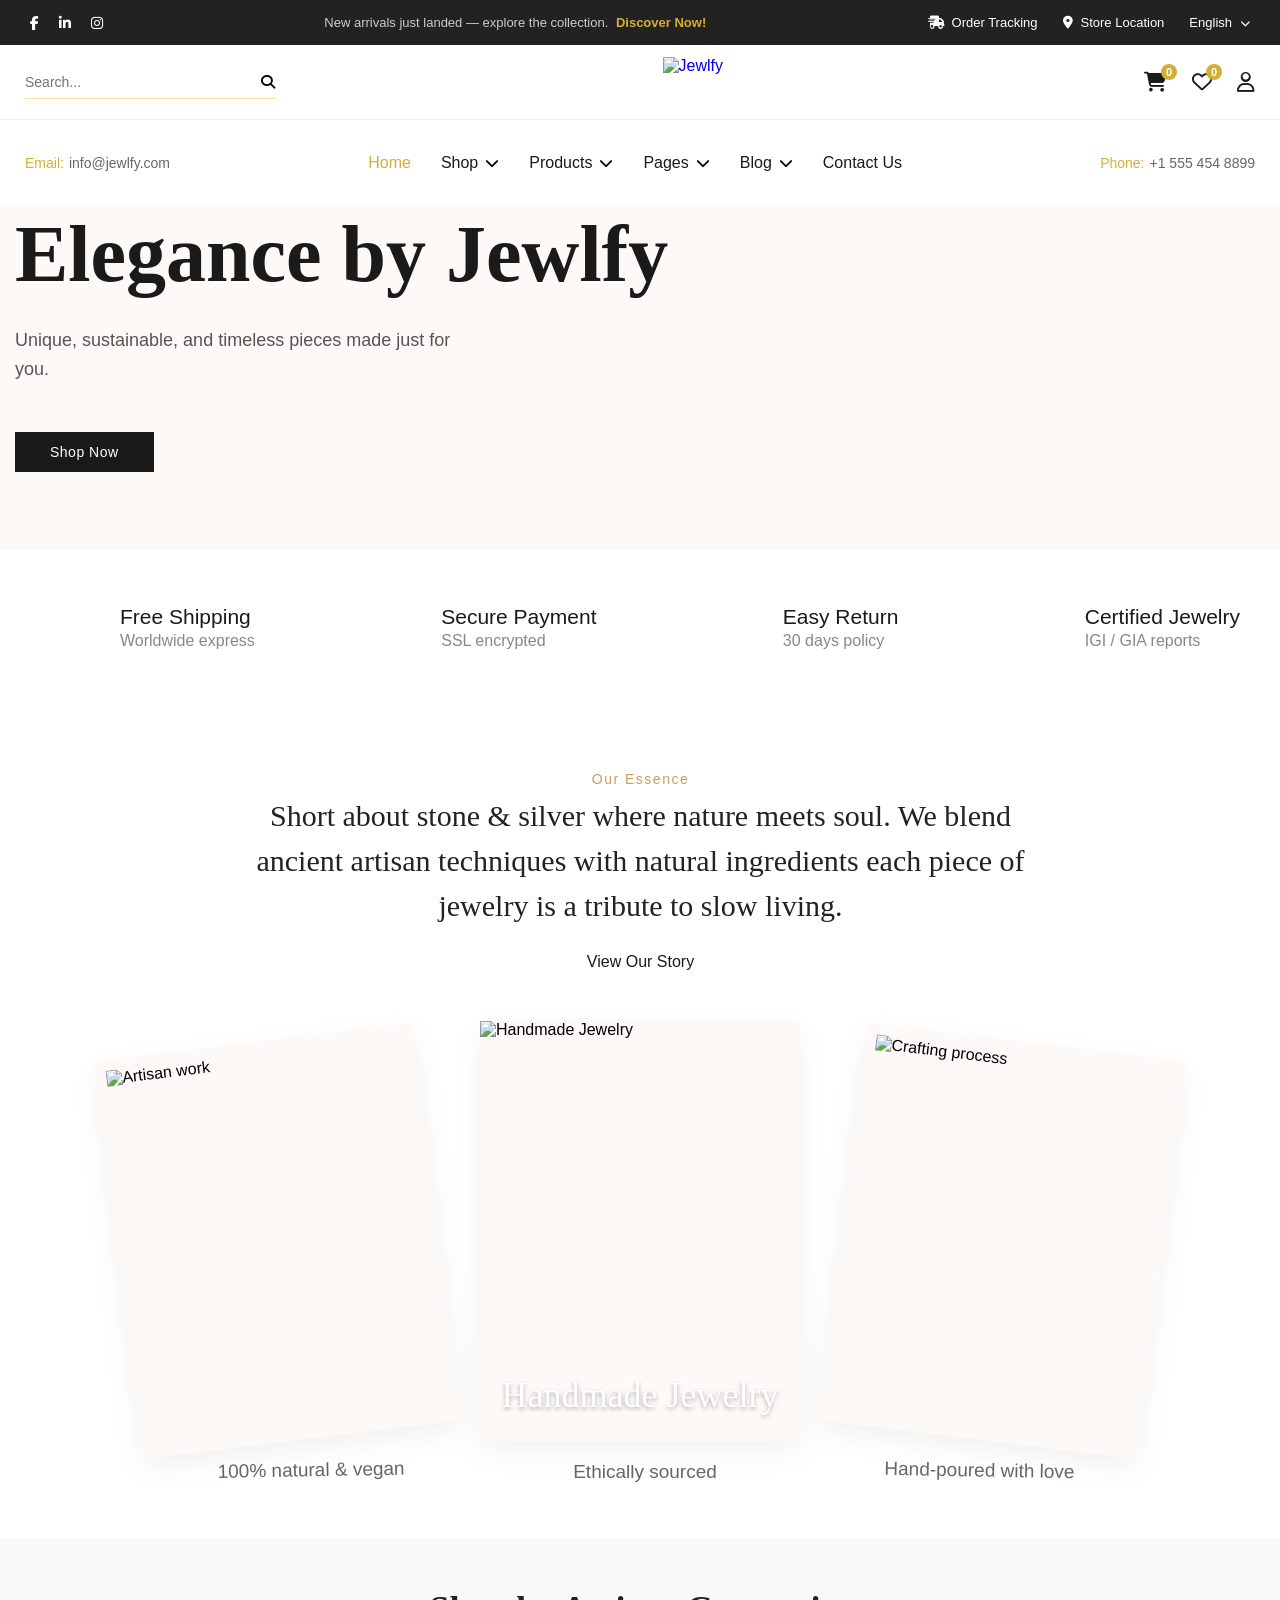
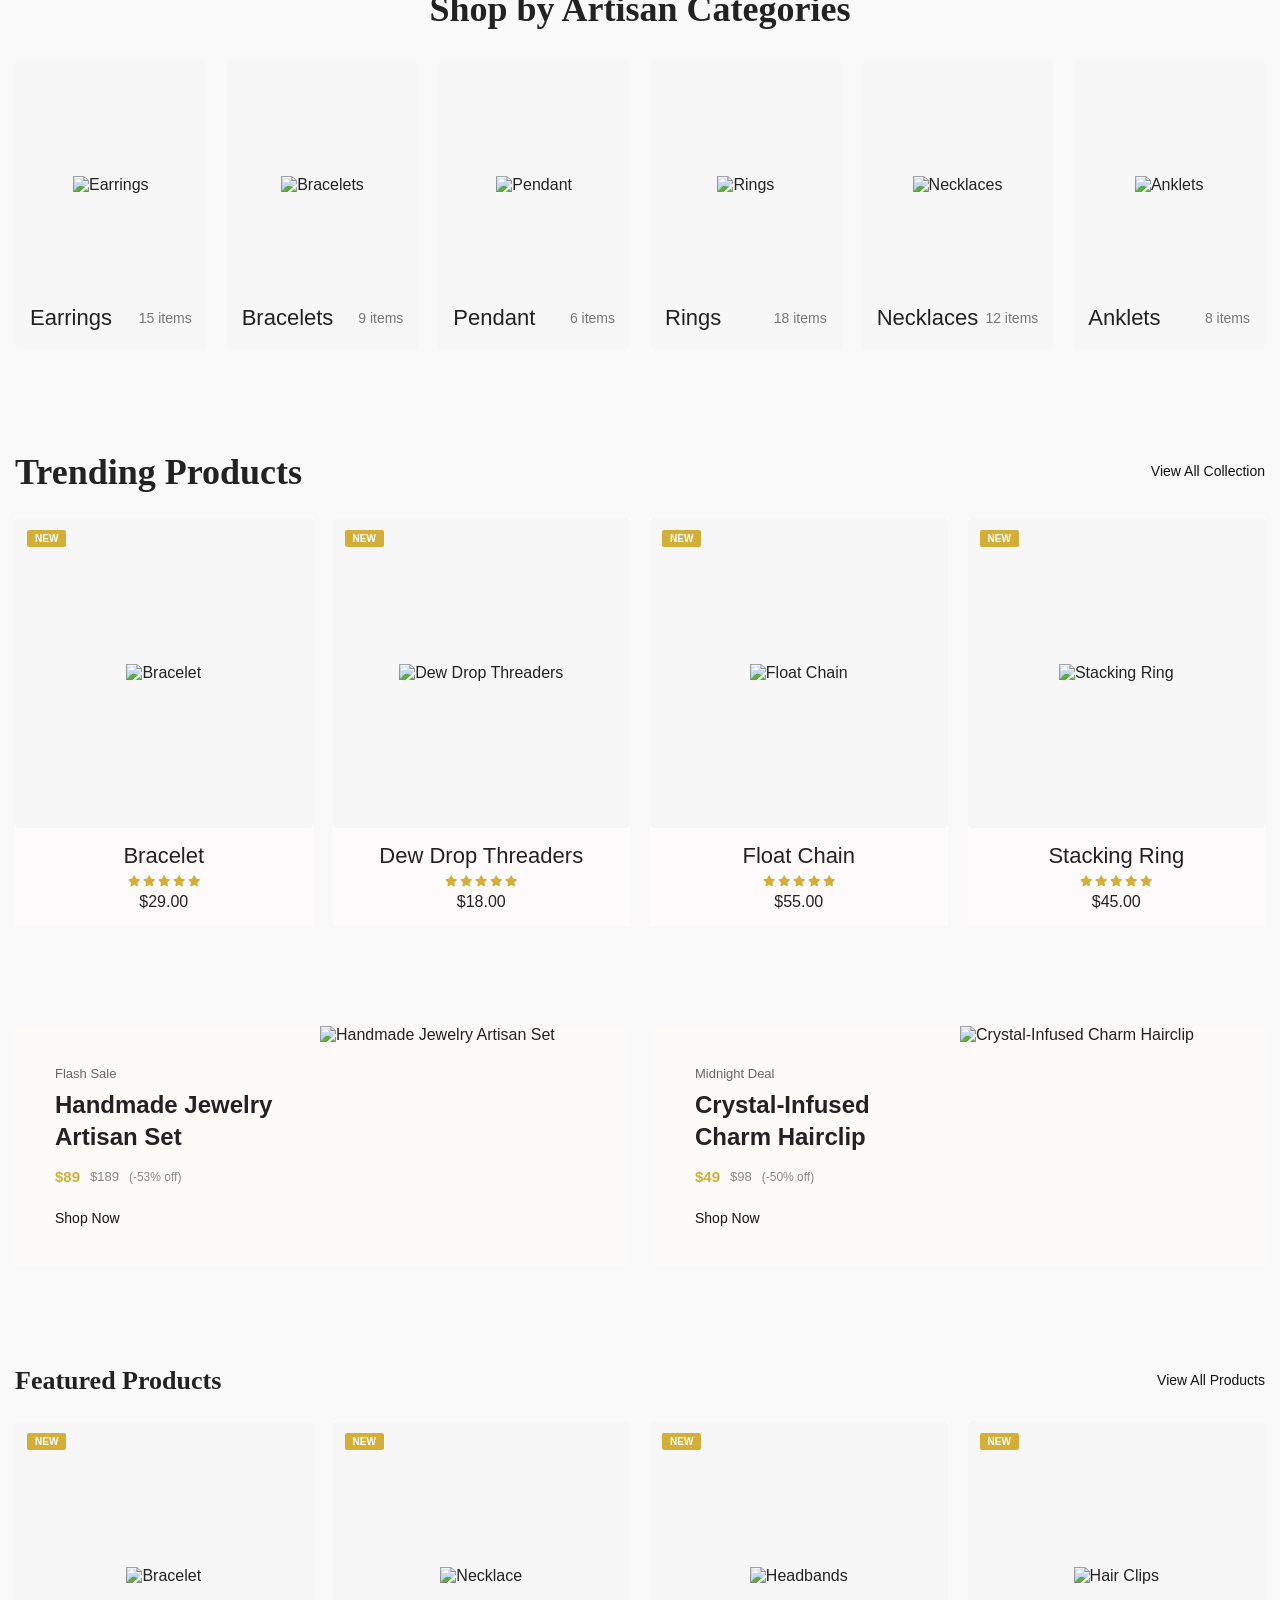
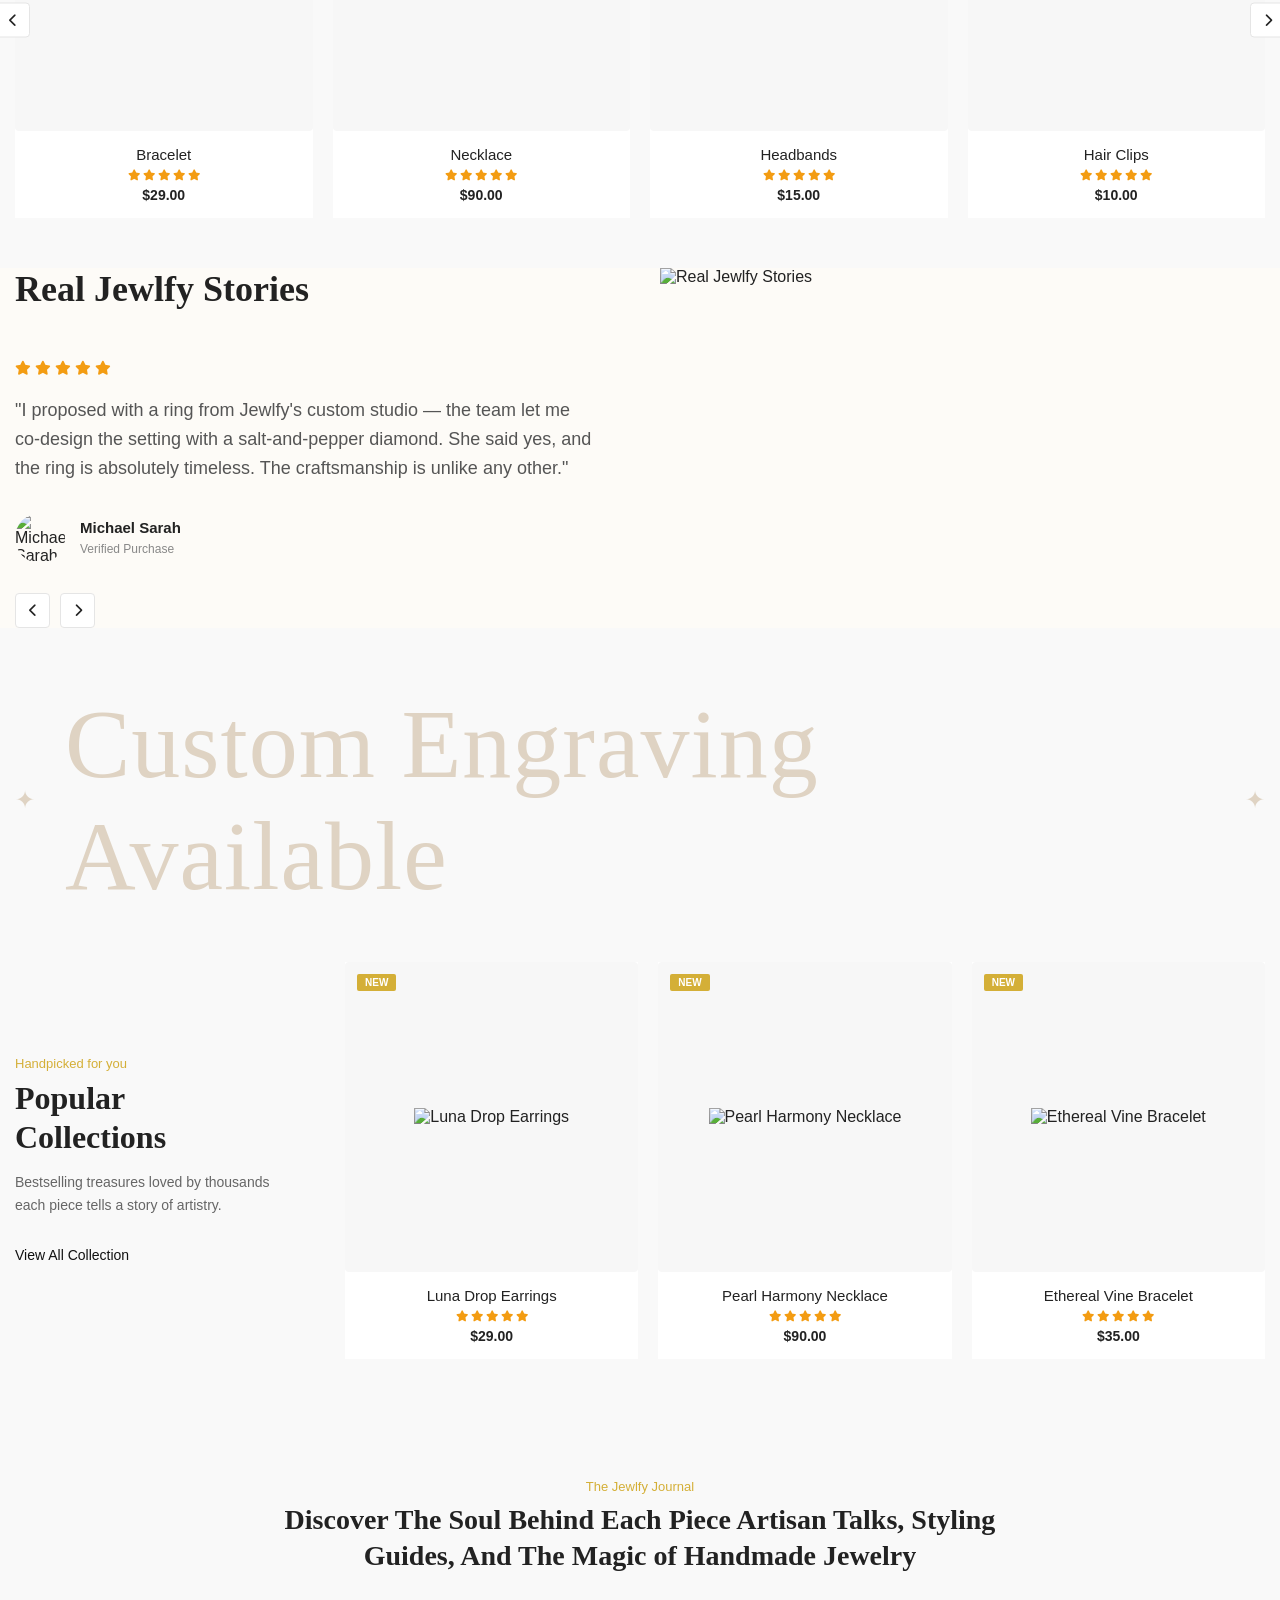
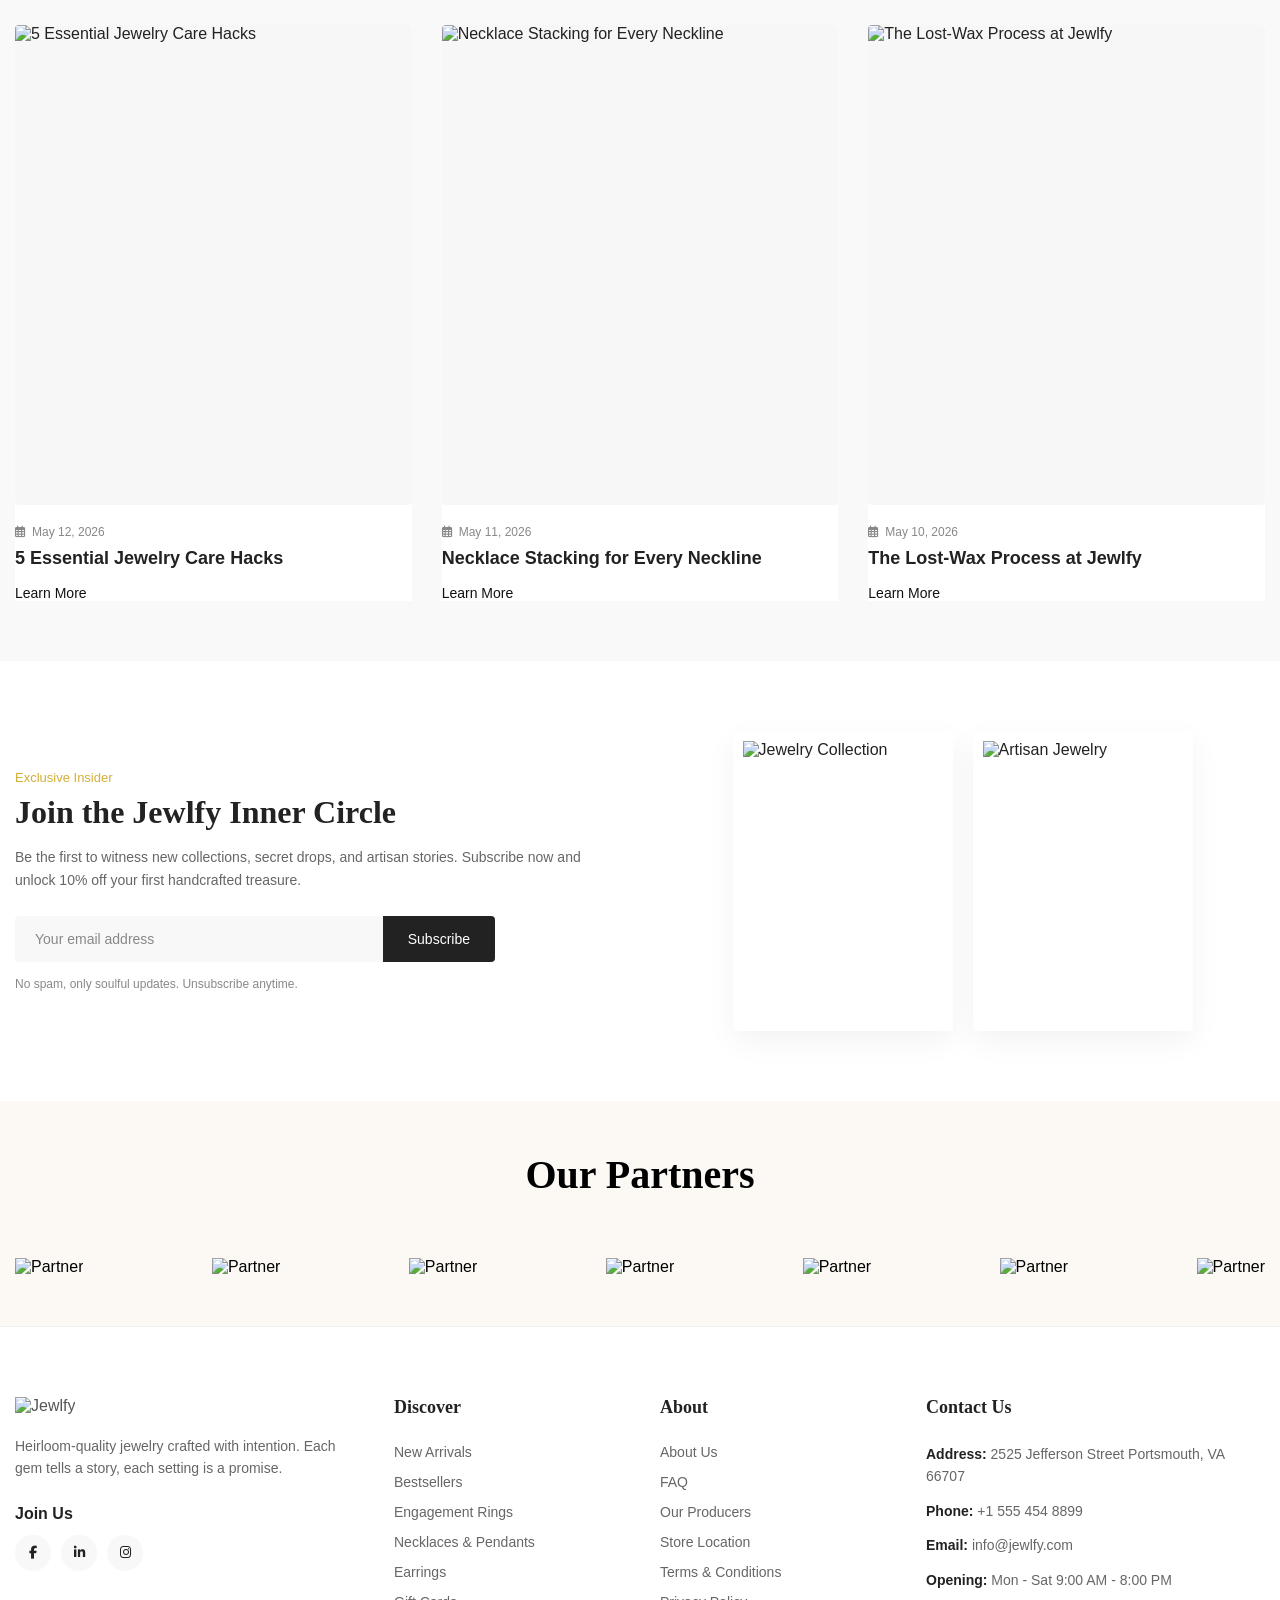
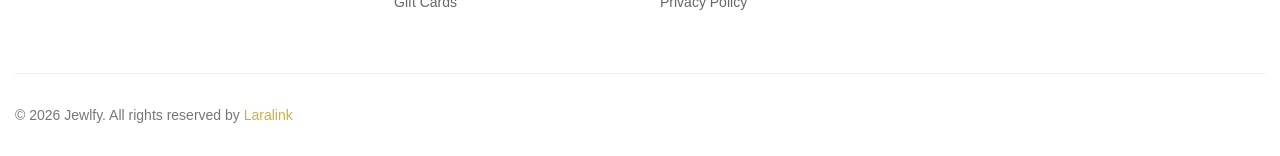
==== commit eef7d027: "final commit add" ====
--- a/index.html
+++ b/index.html
@@ -13,8 +13,8 @@
       referrerpolicy="no-referrer"
     />
   </head>
-  <body>
-    <div class="home-top-bar">
+  <body><div class="zindex">
+        <div class="home-top-bar">
       <div class="home-top-bar-left">
         <a href="#"><i class="fa-brands fa-facebook-f"></i></a>
         <a href="#"><i class="fa-brands fa-linkedin-in"></i></a>
@@ -100,7 +100,7 @@
       </div>
 
       <ul class="home-nav-menu">
-        <li class="home-menu-item active"><a href="#">Home</a></li>
+        <li class="home-menu-item active"><a href="./about.html">Home</a></li>
         <li class="home-menu-item has-dropdown">
           <a
             href="./login.html"
@@ -138,6 +138,7 @@
         <a href="tel:+15554548899" class="value">+1 555 454 8899</a>
       </div>
     </nav>
+  </div>
     <section class="home-hero-section">
       <div class="home-hero-container">
         <div class="home-hero-content">
--- a/assets/style.css
+++ b/assets/style.css
@@ -1,3 +1,5 @@
+
+
 /* Shahin start */
 * {
   margin: 0;
@@ -1811,5 +1813,2166 @@
   height: 22px;
   object-fit: contain;
 }
-
-/* Shahin end */+/* Shahin end */
+
+/* Mahammad start */
+
+.headerpg{
+    background-image: url(https://html.laralink.com/jewlfy/assets/img/page_header_bg.jpg);
+    background-size: cover;
+    background-position: center;
+    padding: 100px 0 100px 300px;
+}
+
+.headerpg h1{
+    font-size: 42px;
+    font-weight: 600;
+    color: #2b2b2b;
+    margin: 0 0 10px 0;
+}
+
+.headerpg .eee{
+    font-size: 15px;
+    color: #6b6b6b;
+}
+
+.headerpg .eee a{
+    color: #2b2b2b;
+    text-decoration:none;
+}
+
+.headerpg .eee span{
+    color: #9a9a9a;
+}
+
+.aboutrow{
+    display: flex;
+    align-items: flex-start;
+    gap: 60px;
+    padding: 60px 60px 80px 300px;
+}
+
+.v9{
+    position: relative;
+    flex-shrink: 0;
+}
+
+.v9 img{
+    position: relative;
+    z-index: 1;
+    display: block;
+}
+
+.v9frame{
+    position: absolute;
+    top: 20px;
+    left: 20px;
+    width: 648px;
+    height: 630px;
+    border: 1px solid #efefef;
+    z-index: 2;
+    pointer-events: none;
+}
+
+.right-col{
+    display: flex;
+    flex-direction: column;
+    flex: 1;
+    min-width: 0;
+    max-width: 620px;
+    padding-top: 10px;
+}
+
+.yazx .sub-title{
+    display: block;
+    color: #D4AF37;
+    font-size: 14px;
+    letter-spacing: 1px;
+    margin-bottom: 12px;
+}
+
+.yazx p{
+    font-size: 32px;
+    font-weight: 600;
+    color: #2b2b2b;
+    line-height: 1.3;
+    margin: 0;
+}
+
+.features-row{
+    display: flex;
+    align-items: flex-start;
+    gap: 25px;
+    margin-top: 50px;
+    margin-left: -300px;
+    position: relative;
+    z-index: 5;
+}
+
+.story-card{
+    background: #f8f6f2;
+ padding: 66px 101px;
+    max-width: 456px;
+    box-shadow: 0 25px 50px rgba(0,0,0,0.08);
+}
+
+.story-card .desc{
+    font-size: 17px;
+    font-weight: 400;
+    color: #6b6b6b;
+    line-height: 1.8;
+    margin: 0;
+}
+
+.story-card .desc strong{
+    color: #2b2b2b;
+    font-weight: 600;
+}
+
+.view-story,
+.view-story:hover,
+.view-story:visited{
+    text-decoration: none !important;
+    display: inline-flex;
+    align-items: center;
+    gap: 10px;
+    margin-top: 20px;
+    font-size: 15px;
+    font-weight: 600;
+    color: #2b2b2b;
+    transition: color 0.3s ease;
+}
+
+.side-img{
+    width: 190px;
+        height: 255px;
+    object-fit: cover;
+    flex-shrink: 0;
+    margin-top: 45px;
+}
+
+.icons-col{
+    display: flex;
+    flex-direction: column;
+    gap: 25px;
+    width: 100%;
+    margin-top: 60px;
+}
+
+.iconlar span,
+.iconlar2 span{
+    display: flex;
+    align-items: center;
+    gap: 15px;
+    font-size: 30px;
+    font-weight: 600;
+    color: #2b2b2b;
+}
+
+.iconlar img,
+.iconlar2 img{
+    width: 50px;
+    height: 50px;
+    padding: 2px;
+    background: #f6f6f6;
+    border-radius: 50%;
+    box-sizing: border-box;
+    transition: transform 0.3s ease, background 0.3s ease, box-shadow 0.3s ease;
+}
+.iconlar img:hover,
+.iconlar2 img:hover{
+    transform: scale(1.15);
+    background: #f7ecc9;
+    box-shadow: 0 8px 20px rgba(212,175,55,0.25);
+}
+
+.iconlar p,
+.iconlar2 p{
+    margin: 6px 0 0 65px;
+    font-size:  17px;
+    color: #6b6b6b;
+    max-width: 260px;
+}
+.story-arrow{
+    display: inline-block;
+    width: 22px;
+    height: 1px;
+    background: currentColor;
+    transition: width 0.3s ease;
+}
+
+.view-story:hover{
+    color: #D4AF37;
+}
+
+.view-story:hover .story-arrow{
+    width: 40px;
+}
+
+.container{
+    padding: 20px 60px 100px 300px;
+}
+
+.container h1{
+  display: flex;
+  justify-content: center;
+  font-family: Georgia, 'Times New Roman', serif;
+  font-size: 36px;
+  font-weight: 600;
+  color: #2b2b2b;
+  margin: 0 0 50px 0;
+}
+
+.team-row{
+    display: flex;
+    gap: 40px;
+    flex-wrap: wrap;
+}
+
+.team-card{
+    flex: 1;
+    min-width: 280px;
+}
+
+.team-card img{
+    width: 100%;
+    height: 380px;
+    object-fit: cover;
+    display: block;
+    margin-bottom: 20px;
+}
+
+.team-card h3{
+    font-family: Georgia, 'Times New Roman', serif;
+    font-size: 20px;
+    font-weight: 600;
+    color: #2b2b2b;
+    margin: 0 0 6px 0;
+}
+
+.team-card .role{
+    display: block;
+    color: #D4AF37;
+    font-weight: 600;
+    font-size: 15px;
+    margin-bottom: 12px;
+}
+
+.team-card p{
+    font-size: 15px;
+    color: #6b6b6b;
+    line-height: 1.7;
+    margin: 0;
+}
+
+.why-row{
+    display: flex;
+    align-items: stretch;
+    gap: 60px;
+    padding: 0 60px 100px 284px;
+}
+
+.why-left{
+    flex: 1;
+    max-width: 600px;
+    display: flex;
+    flex-direction: column;
+    justify-content: center;
+}
+
+.why-left h2{
+    font-family: Georgia, 'Times New Roman', serif;
+    font-size: 38px;
+    font-weight: 600;
+    color: #2b2b2b;
+    margin: 0 0 20px 0;
+    line-height: 1.2;
+}
+
+.why-desc{
+    font-size: 16px;
+    color: #6b6b6b;
+    line-height: 1.7;
+    margin: 0 0 35px 0;
+    max-width: 560px;
+}
+
+.why-features{
+    display: flex;
+    gap: 20px;
+    margin-bottom: 35px;
+}
+
+.why-feature{
+    flex: 1;
+    padding: 30px 25px;
+}
+
+.why-feature h4{
+    font-family: Georgia, 'Times New Roman', serif;
+    font-size: 19px;
+    font-weight: 600;
+    color: #2b2b2b;
+    margin: 0 0 12px 0;
+}
+
+.why-feature p{
+    font-size: 14px;
+    color: #6b6b6b;
+    line-height: 1.6;
+    margin: 0;
+}
+
+.why-stats{
+    display: flex;
+    background: #fcfcfc;
+    padding: 30px 10px;
+}
+
+.stat{
+    flex: 1;
+    text-align: center;
+    padding: 0 15px;
+}
+
+.stat-divider{
+    align-self: stretch;
+    width: 1px;
+    margin: 6px 0;
+    background: #e3d5c2;
+}
+
+.stat-num{
+    display: block;
+    font-family: Georgia, 'Times New Roman', serif;
+    font-size: 28px;
+    font-weight: 600;
+    color: #2b2b2b;
+}
+
+.stat-plus,
+.stat-unit{
+    font-size: 16px;
+    font-weight: 400;
+    margin-left: 2px;
+}
+
+.stat-label{
+    display: block;
+    font-size: 14px;
+    color: #6b6b6b;
+    margin-top: 8px;
+}
+
+.why-right{
+  flex: 0 0 480px;
+    margin-left: auto;
+    margin-right: 300px;
+    align-self: flex-start;
+}
+
+.why-right img{
+    width: 100%;
+    height: 500px;
+    object-fit: cover;
+    display: block;
+}
+
+.testimonial-section{
+    padding: 80px 60px 100px 60px;
+    text-align: center;
+}
+
+.testimonial-section h2{
+    font-family: Georgia, 'Times New Roman', serif;
+    font-size: 34px;
+    font-weight: 600;
+    color: #2b2b2b;
+    margin: 0 0 10px 0;
+}
+
+.testimonial-row{
+    display: flex;
+    align-items: center;
+    justify-content: center;
+    gap: 60px;
+    max-width: 1300px;
+    margin: 0 auto;
+}
+
+.testi-photo{
+    width: 170px;
+    height: 210px;
+    object-fit: cover;
+    box-sizing: border-box;
+    display: block;
+    position: relative;
+    z-index: 1;
+    flex-shrink: 0;
+}
+
+.testi-wrap{
+    position: relative;
+    flex-shrink: 0;
+}
+
+.testiframe{
+    position: absolute;
+    top: -14px;
+    left: 14px;
+    width: 170px;
+    height: 210px;
+    border: 1px solid #efefef;
+    z-index: 2;
+    pointer-events: none;
+}
+
+.testi-left{
+    transform: rotate(6deg);
+}
+
+.testi-right{
+    transform: rotate(-8deg);
+}
+
+.testi-content{
+    flex: 1;
+    max-width: 640px;
+}
+
+.quote-mark{
+    display: block;
+    font-family: Georgia, 'Times New Roman', serif;
+    font-size: 80px;
+    line-height: 1;
+    color: #D4AF37;
+    opacity: 0.35;
+    margin-bottom: 10px;
+}
+
+.testi-text{
+    font-size: 17px;
+    color: #2b2b2b;
+    line-height: 1.8;
+    margin: 0 0 20px 0;
+}
+
+.testi-name{
+    display: block;
+    font-size: 14px;
+    font-weight: 600;
+    letter-spacing: 0.5px;
+    color: #2b2b2b;
+    margin-bottom: 30px;
+}
+
+.testi-nav{
+    display: flex;
+    align-items: center;
+    justify-content: center;
+    gap: 15px;
+}
+
+.testi-line{
+    width: 120px;
+    height: 1px;
+    background: #e3d5c2;
+}
+
+.testi-arrow{
+    width: 40px;
+    height: 40px;
+    border: 1px solid #b7b7b7;
+    background: #fff;
+    display: flex;
+    align-items: center;
+    justify-content: center;
+    color: #2b2b2b;
+    font-size: 30px;
+    cursor: pointer;
+    transition: background 0.3s ease, color 0.3s ease;
+}
+
+.testi-arrow:hover{
+    background: #f3c032;
+    color: #ffffff;
+}
+
+.insta-section{
+    padding: 80px 60px 100px 350px;
+}
+
+.insta-grid{
+    display: flex;
+    align-items: flex-start;
+    gap: 25px;
+}
+
+.insta-left{
+    display: flex;
+    flex-direction: column;
+    width: 400px;
+    flex-shrink: 0;
+}
+
+.insta-heading{
+    font-family: Georgia, 'Times New Roman', serif;
+    font-size: 30px;
+    font-weight: 600;
+    color: #2b2b2b;
+    line-height: 1.25;
+    margin: 0 0 30px 0;
+}
+
+.insta-heading .at{
+    color: #D4AF37;
+}
+
+.insta-wide{
+    width: 100%;
+    height: 235px;
+    object-fit: cover;
+    display: block;
+    margin-bottom: 20px;
+}
+
+.insta-stat-row{
+    display: flex;
+    align-items: flex-end;
+    justify-content: space-between;
+    gap: 20px;
+}
+
+.insta-stat-num{
+    display: block;
+    font-family: Georgia, 'Times New Roman', serif;
+    font-size: 34px;
+    font-weight: 700;
+    color: #D4AF37;
+}
+
+.insta-stat-label{
+    display: block;
+    font-size: 15px;
+    color: #6b6b6b;
+    margin-top: 4px;
+}
+
+.insta-small{
+    width: 185px;
+    height: 120px;
+    object-fit: cover;
+    display: block;
+}
+
+.insta-center{
+    flex: 1;
+    max-width: 500px;
+}
+
+.insta-center img{
+    width: 100%;
+    height: 515px;
+    object-fit: cover;
+    display: block;
+}
+
+.insta-right{
+    display: flex;
+    flex-direction: column;
+    gap: 20px;
+    width: 185px;
+    flex-shrink: 0;
+}
+
+.insta-right img{
+    width: 100%;
+    height: 158px;
+    object-fit: cover;
+    display: block;
+}
+
+.bloggheader{
+    background-image: url(https://html.laralink.com/jewlfy/assets/img/page_header_bg.jpg);
+    background-size: cover;
+    background-position: center;
+    padding: 100px 0 100px 300px;
+}
+
+.bloggheader h1{
+
+    font-family: Playfair Display;
+    font-size: 48px;
+    font-weight: 600;
+    color: #2b2b2b;
+    margin: 0 0 10px 0;
+}
+
+.bloggheader .eeex{
+    font-size: 15px;
+    color: #6b6b6b;
+}
+
+.bloggheader .eeex a{
+    color: #2b2b2b;
+    text-decoration:none;
+}
+
+.bloggheader .eeex span{
+    color: #9a9a9a;
+}
+
+.blog-grid {
+  display: grid;
+  grid-template-columns: repeat(3, 1fr);
+  gap: 30px;
+  padding: 40px 0;
+}
+
+.blog-card{
+    background: #fff;
+    overflow: hidden;
+    box-shadow: 0 2px 10px rgba(0, 0, 0, 0.06);
+    transition: transform 0.2 ease, box-shadow 0.2 ease;
+}
+
+.blog-card:hover{
+   transform: translateY(-4px);
+    box-shadow: 0 8px 20px rgba(0, 0, 0, 0.1);
+}
+
+.blog-card-image{
+    position: relative;
+    width: 116%;
+    height: 327px;
+    overflow: hidden;
+}
+
+.blog-card-image img {
+  width: 82%;
+  height: 102%;
+  object-fit: cover;
+  display: block;
+}
+.blog-frame{
+    position: absolute;
+    top: 15px;
+    left: 15px;
+    right: 15px;
+    bottom: 15px;
+    border: 1px solid rgba(255, 255, 255, 0.85);
+    opacity: 0;
+    z-index: 3;
+    pointer-events: none;
+    transition: opacity 0.3s ease;
+}
+
+.blog-card:hover .blog-frame{
+    opacity: 1;
+}
+
+.blog-date{
+    position: absolute;
+    top: 20px;
+    left: 20px;
+    z-index: 3;
+    display: inline-flex;
+    align-items: center;
+    gap: 8px;
+    background: #D4AF37;
+    color: #ffffff;
+    font-size: 13px;
+    font-weight: 600;
+    padding: 8px 16px;
+    line-height: 1;
+}
+
+.blog-date i{
+    color: #ffffff;
+    font-size: 13px;
+}
+
+.blog-meta{
+    display: flex;
+    align-items: center;
+    gap: 20px;
+    font-size: 14px;
+    color: #6b6b6b;
+    margin-bottom: 12px;
+}
+
+.blog-meta span{
+    display: flex;
+    align-items: center;
+    gap: 8px;
+}
+
+.blog-meta i{
+    color: #D4AF37;
+}
+
+.blog-card-body{
+    padding: 20px 22px 26px 22px;
+}
+
+.blog-title{
+    font-family: Georgia, 'Times New Roman', serif;
+    font-size: 20px;
+    font-weight: 600;
+    color: #2b2b2b;
+    line-height: 1.4;
+    margin: 0 0 14px 0;
+    transition: color 0.3s ease;
+}
+
+.blog-title:hover{
+    color: #D4AF37;
+    cursor: pointer;
+}
+
+.blog-link{
+    display: inline-block;
+    font-size: 14px;
+    font-weight: 600;
+    text-decoration: none;
+    overflow: hidden;
+    height: 1.4em;
+    line-height: 1.4em;
+    vertical-align: top;
+}
+
+.blog-link-track{
+    display: block;
+    transition: transform 0.3s ease;
+}
+
+.blog-link:hover .blog-link-track{
+    transform: translateY(-1.4em);
+}
+
+.blog-link-line{
+    display: block;
+    height: 1.4em;
+    line-height: 1.4em;
+    color: #2b2b2b;
+}
+
+.blog-link-line + .blog-link-line{
+    color: #D4AF37;
+}
+
+.pagination{
+    display: flex;
+    align-items: center;
+    justify-content: center;
+    gap: 25px;
+    padding: 20px 0 60px 0;
+}
+
+.page-arrow{
+    background: none;
+    border: none;
+    font-size: 16px;
+    color: #2b2b2b;
+    cursor: pointer;
+    padding: 0;
+    transition: color 0.3s ease;
+}
+
+.page-arrow:hover{
+    color: #D4AF37;
+}
+
+.page-num{
+    background: none;
+    border: none;
+    font-size: 15px;
+    font-weight: 600;
+    color: #2b2b2b;
+    cursor: pointer;
+    padding: 0;
+    transition: color 0.3s ease;
+}
+
+.page-num:hover{
+    color: #D4AF37;
+}
+
+.page-num.active{
+    color: #D4AF37;
+}
+
+/* Mahammad end */
+
+
+
+* {
+    box-sizing: border-box;
+    margin: 0%;
+    padding: 0%;
+}
+:root {
+    --color-1: rgb(107, 107, 107);
+    --color-2: rgb(44, 44, 44);
+    --font-family-head: Playfair Display;
+}
+
+
+/* !================= A L I    START  =================== */
+.product-main {
+    font-family: Inter;
+
+    /* ----------  PRODUCT DETAILS    ---------- */
+
+.product-details {
+    background-image: url("./PRODUCT/product-details/page_header_bg.jpg");
+    background-position-x: 50%;
+    background-position-y: 50%;
+    background-repeat: no-repeat;
+    background-size: cover;
+    width: 100%;
+    padding: 235px 0px 107px ;
+
+    .product-details__info {
+        color: rgb(107, 107, 107);
+        display: flex;
+        flex-direction: column;
+        padding: 0 12px;
+        margin: 0 113px;
+        gap: 20px;
+
+        h1{
+        font-size: 48px;
+        font-family: Playfair Display;
+        line-height: 60px;
+        color: rgb(44, 44, 44);
+        }
+    }
+
+    
+    nav{
+        font-size: 18px;
+        line-height: 26px;
+        ul {
+            display: flex;
+            gap: 8px;
+            list-style: none;
+            a {
+            text-decoration: none;
+            color: black;
+            }
+            .product-main--link a{
+                color: #2C2C2C
+            }
+            .product-main--link:hover {
+                text-decoration: underline;
+                text-underline-offset: 1px;
+                text-decoration-thickness: 1.4px;
+                text-decoration-color: black;
+            }
+        }
+    }
+}
+
+/* ---------- BESTSELLER ------ */
+
+.bestseller {
+    padding: 64px 12px 0;
+    margin: 0 113px;
+
+    .bestseller--diamond {
+        display: flex;
+        gap: 24px;
+
+        .bestseller--diamond-image {
+            width: 451px;
+            margin: 0 0 24px 0;
+            background-color: #FAFAFA;
+            cursor: zoom-in;
+            position: relative;
+            img {
+                width: 100%;
+            }
+            .zoom {
+                background-color: white;
+                width: 50px;
+                height: 50px;
+                border: 1px solid rgb(131, 121, 121);
+                border-radius: 50%;
+                position: absolute;
+                top: 20px;
+                right: 20px;
+                display: flex;
+                justify-content: center;
+                align-items: center;
+                
+            }
+        }
+
+        .bestseller--diamond-info {
+            width: 665px;
+            padding: 0 0 0 112px;
+        
+        .bestseller--diamond-info-meta {
+            margin: 0 0 6px 0;
+            #span-1 {
+                color: rgb(212, 175, 55);
+                font-size: 14px;
+                margin: 0 12px 0 0 ;
+            }
+            #span-2 {
+                color: rgb(40, 167, 69);
+                font-size: 14px;
+            }
+        }
+        h2 {
+            color: rgb(44, 44, 44);
+            margin: 0 0 12px 0 ;
+            font-family: Playfair Display ;
+            font-size: 36px;
+            font-weight: 600;
+        }
+        .bestseller--diamond-info-rating {
+            margin: 0 0 12px 0;
+            font-size: 12px;
+            display: flex;
+            gap: 20px;
+
+            .rating-container {
+                display: flex;
+                gap: 20px;
+                span {
+                    color: rgb(107, 107, 107);
+                    }
+                }
+
+            #rating-end-span {
+            color: rgb(107, 107, 107);
+            border-left: 1px solid rgb(189, 180, 180);
+            padding: 0 0 0 20px;
+            }
+        }
+        .bestseller--diamond-info-price {
+            display: flex;
+            align-items: baseline;
+            gap: 5px;
+            margin: 0 0 12px 0;
+
+            h3 {
+                font-family: Playfair Display;
+                font-size: 28px;
+                color: rgb(44, 44, 44);
+            }
+            #span-1 {
+                color: rgb(107, 107, 107);
+            }
+            #span-2 {
+                color: rgb(212, 175, 55);
+                font-size: 14px;
+                margin: 0 0 0 4px;
+            }
+        }
+        p {
+            color: rgb(107, 107, 107);
+            margin: 0 0 24px 0;
+            line-height: 24px;
+        }
+        h4 {
+            font-family: Playfair Display;
+            font-size: 22px;
+            font-weight: 500;
+            margin: 0 0 12px 0;
+        }
+        .bestseller--diamond-info-buttons {
+            display: flex;
+            flex-wrap: wrap;
+            gap: 10px;
+            margin: 0 0 48px 0;
+            button {
+                background-color: rgb(254, 250, 245);
+                color: rgb(107, 107, 107);
+                padding: 9px 20px;
+                border: 1px solid rgb(212, 175, 55);
+                border-radius: 100px;
+                font-size: 16px;
+                transition: 0.3s;
+            }
+            button:hover {
+                background-color: rgb(240, 227, 216);
+                color: rgb(44, 44, 44);
+            }
+        }
+        .bestseller--diamond-info-quantity {
+            display: flex;
+            align-items: baseline;
+            gap: 12px;
+            margin: 0 0 24px 0;
+
+            h4 {
+                color: rgb(44, 44, 44);
+                font-family: Playfair Display;
+                font-size: 22px;
+            }
+            div {
+                color: rgb(44, 44, 44);
+                display: flex;
+                gap: 25px;
+                padding: 9px 12px;
+                border: 1px solid rgb(240, 227, 216);
+            }
+            .button-1 {
+                background-color: rgb(44, 44, 44);
+                color: rgb(255, 255, 255);
+                padding: 10px 24px;
+                border: 1px solid rgb(44, 44, 44);
+                font-size: 16px;
+                font-weight: 400;
+                transition: 0.3s;
+            }
+            .button-1:hover {
+                    background-color: rgb(212, 175, 55);
+                    border: 1px solid rgb(212, 175, 55);
+                }
+            .button-2 {
+                background-color: transparent;
+                color: rgb(44, 44, 44);
+                padding: 10px 24px;
+                border: 1px solid rgb(44, 44, 44);
+                font-size: 16px;
+                font-weight: 400;
+                transition: 0.3s;
+            }
+            .button-2:hover {
+                background-color: rgb(44, 44, 44);
+                color: rgb(255, 255, 255);
+            }
+        }
+        .bestseller--diamond-info-list {
+            color: rgb(107, 107, 107);
+            display: flex;
+            flex-direction: column;
+            gap: 8px;
+            list-style: none;
+            li{
+                display: flex;
+                gap: 10px;
+                align-items: center;
+            }
+        }
+        }
+
+    
+    }
+
+    .bestseller--info {
+        padding: 64px 0 0 0 ;
+        input {
+            display: none;
+        }
+        .bestseller--info-headers {
+            display: flex;
+            justify-content: center;
+            border-bottom: 1px solid rgb(231, 231, 231);
+            margin: 0 0 33px 0;
+            gap: 48px;
+
+            label {
+                color: rgb(44, 44, 44);
+                cursor: pointer;
+                padding: 0 0 12px 0;
+                font-size: 18px;
+                transition: 0.3s;
+            }
+            label:hover {
+                color: rgb(212, 175, 55);
+            }
+        }
+
+            .content-1 {
+                color: rgb(107, 107, 107);
+                display: none;
+                .list {
+                    display: grid;
+                    grid-template-columns: repeat(2, minmax(0, 1fr));
+                    row-gap: 12px;
+                    column-gap: 48px;
+                    margin: 0 0 24px 0 ;
+                    list-style: none;
+
+                    span {
+                        color: rgb(44, 44, 44);
+                    }
+                }
+            }
+            .content-2 {
+                display: none;
+                .list {
+                    list-style: none;
+                    display: flex;
+                    flex-direction: column;
+                    gap: 7px;
+                }
+                li {
+                    color: rgb(107, 107, 107);
+                    display: flex;
+                    gap: 10px;
+                }
+            }
+            .content-3 {
+                color: rgb(107, 107, 107);
+                display: none;
+                .list {
+                    list-style: none;
+                    display: flex;
+                    flex-direction: column;
+                    gap: 7px;
+                    li {
+                        display: flex;
+                        gap: 7px;
+                        span {
+                            color: rgb(44, 44, 44);
+                        }
+                    }
+                }
+                p {
+                    margin: 12px 0 0 0;
+                }
+                
+            }
+            .content-4 {
+                display: none;
+
+                .summary {
+                    margin: 0 0 64px 0;
+                    padding: 48px 48px 40px;
+                    background-color: rgb(250, 250, 250);
+                    color: rgb(107, 107, 107);
+                    display: flex;
+                    gap: 88px;
+
+                    .review {
+                        display: flex;
+                        flex-direction: column;
+                        align-items: center;
+
+                        h2 {
+                        color: rgb(44, 44, 44);
+                        font-family: Playfair Display;
+                        font-size: 48px;
+                        margin: 0 0 24px 0;
+                        }
+                        p {
+                            margin: 6px 0 0 0;
+                        }
+                    }
+                    .progress {
+                        color: rgb(107, 107, 107);
+                        display: flex;
+                        flex-basis: 0%;
+                        flex-grow: 1;
+                        flex-shrink: 1;
+                        flex-direction: column;
+                        gap: 6px;
+                        list-style: none;
+
+                        li {
+                            display: flex;
+                            justify-content: space-between;
+                            align-items: center;
+                            gap: 24px;
+
+                            .card-1 {
+                                flex: 1;
+                                display: flex;
+                                height: 50%;
+                                .line-1 {
+                                    width: 82%;
+                                    background-color: rgb(212, 175, 55);
+                                }
+                                .line-2 {
+                                    width: 18%;
+                                    background-color: rgb(255, 255, 255);
+                                }
+                            }
+                            .card-2 {
+                                flex: 1;
+                                display: flex;
+                                height: 50%;
+                                .line-1 {
+                                    width: 12%;
+                                    background-color: rgb(212, 175, 55);
+                                }
+                                .line-2 {
+                                    width: 88%;
+                                    background-color: rgb(255, 255, 255);
+                                }
+                            }
+                            .card-3 {
+                                flex: 1;
+                                display: flex;
+                                height: 50%;
+                                .line-1 {
+                                    width: 4%;
+                                    background-color: rgb(212, 175, 55);
+                                }
+                                .line-2 {
+                                    width: 96%;
+                                    background-color: rgb(255, 255, 255);
+                                }
+                            }
+                            .card-4 {
+                                flex: 1;
+                                display: flex;
+                                height: 50%;
+                                .line-1 {
+                                    width: 1%;
+                                    background-color: rgb(212, 175, 55);
+                                }
+                                .line-2 {
+                                    width: 99%;
+                                    background-color: rgb(255, 255, 255);
+                                }
+                            }
+                            .card-5 {
+                                flex: 1;
+                                display: flex;
+                                height: 50%;
+                                .line-1 {
+                                    width: 1%;
+                                    background-color: rgb(212, 175, 55);
+                                }
+                                .line-2 {
+                                    width: 99%;
+                                    background-color: rgb(255, 255, 255);
+                                }
+                            }
+                            
+                        }
+                    }
+                    
+                }
+                .author {
+                    margin: 0 0 64px 0;
+                    color: rgb(107, 107, 107);
+                    .user-1 {
+                        padding: 0 0 44px;
+                    }
+                    .user-2 {
+                        padding: 32px 0 44px 0;
+                    }
+                    .user-3 {
+                        padding: 32px 0 0 0;
+                    }
+                    .user {
+                        border-bottom: 1px solid rgb(254, 242, 232);
+                        display: flex;
+                        justify-content: space-between;
+                        gap: 12px;
+                        .author--image {
+                            flex-shrink: 0;
+                            width: 75px;
+                            height: 75px;
+                            border-radius: 50%;
+                            object-fit: cover;
+                            overflow: hidden;
+                            img {width: 100%; height: 100%;}
+                        }
+                        .author--info {
+                            h4 {
+                                font-family: Playfair Display;
+                                font-size: 18px;
+                                font-weight: 700;
+                                color: rgb(44, 44, 44);
+                                margin: 0 0 8px 0;
+                            }
+                            .paragraf-1 {
+                                margin: 0 0 8px 0;
+                            }
+                        }
+                    }
+                }
+                .experience {
+                    display: flex;
+                    flex-direction: column;
+
+                    h3 {
+                        color: rgb(44, 44, 44);
+                        font-family: Playfair Display;
+                        font-size: 36px;
+                        margin: 0 0 24px 0;
+                    }
+                    .stars-container {
+                        margin: 0 0 24px 0;
+                    }
+                    label {
+                        color: rgb(44, 44, 44);
+                        margin: 0 0 6px 0;
+                    }
+                    input {
+                        display: block;
+                        padding: 14px 12px;
+                        margin: 0 0 24px 0;
+                        background-color: rgb(250, 250, 250);
+                        border: 1px solid rgb(250, 250, 250);
+                    }
+                    input:focus {
+                        outline: none;
+                        border: 1px solid rgb(212, 175, 55);
+                    }
+                    textarea {
+                        padding: 14px 12px;
+                        margin: 0 0 24px 0;
+                        height: 126px;
+                        background-color: rgb(250, 250, 250);
+                        resize: none;
+                        border: 1px solid rgb(250, 250, 250);
+                    }
+                    textarea:focus {
+                        outline: none;
+                        border: 1px solid rgb(212, 175, 55);
+                    }
+                    ::placeholder  {
+                        font-family: Inter;
+                        font-size: 16px;
+                        color: rgb(107, 107, 107);
+                    }
+                    button {
+                        background-color: rgb(44, 44, 44);
+                        color: rgb(255, 255, 255);
+                        width: 160px;
+                        padding: 10px 24px;
+                        margin: -12px 0 0 0;
+                        border: none;
+                        font-size: 16px;
+                        transition: 0.4s;
+                    }
+                    button:hover {
+                        background-color: rgb(212, 175, 55);
+                    }
+                }
+            }
+            
+            #tab-1:checked ~ .content-1 {
+                display: block;
+            }
+            #tab-2:checked ~ .content-2 {
+                display: block;
+            }#tab-3:checked ~ .content-3 {
+                display: block;
+            }#tab-4:checked ~ .content-4 {
+                display: block;
+            }
+
+            #tab-1:checked ~ .bestseller--info-headers label[for="tab-1"],
+            #tab-2:checked ~ .bestseller--info-headers label[for="tab-2"],
+            #tab-3:checked ~ .bestseller--info-headers label[for="tab-3"],
+            #tab-4:checked ~ .bestseller--info-headers label[for="tab-4"] {
+                color: rgb(212, 175, 55);
+            }
+    }
+    
+}
+
+/* --------------- ALSO LOVE ------------- */
+
+.alsolove {
+    padding: 0 12px;
+    margin: 64px 113px;
+
+    h2 {
+        margin: 0 0 32px 0;
+        color: rgb(44, 44, 44);
+        font-family: Playfair Display;
+        font-size: 36px;
+        font-weight: 600;
+    }
+    .alsolove__container {
+        display: flex;
+        justify-content: space-between;
+        gap: 24px;
+        .card2 {
+            .card-image {
+                .cost {
+                    background-color: rgb(220, 53, 69);
+                    color: rgb(255, 255, 255);
+                    padding: 1px 6px;
+                    font-size: 12px;
+                    position: absolute;
+                    top: 12px;
+                    right: 12px;
+                }
+            }
+        }
+        .card {
+            .card-image {
+                background-color: rgb(250, 250, 250);
+                position: relative;
+                overflow: hidden;
+                img {
+                    width: 100%;
+                    transition: 0.8s;
+                    object-fit: cover;
+                }
+                img:hover {
+                    transform: scale(1.05);
+                }
+                .new {
+                    padding: 1px 6px;
+                    background-color: rgb(212, 175, 55);
+                    color: rgb(255, 255, 255);
+                    font-size: 12px;
+                    position: absolute;
+                    top: 12px;
+                    left: 12px;
+                }
+                .action {
+                    display: flex;
+                    justify-content: center;
+                    gap: 8px;
+                    transform: translate(0 , 50px);
+                    transition: 1.2s;
+
+                    div {
+                        padding: 10px;
+                        border: none;
+                        border-radius: 50%;
+                        background-color: rgb(44, 44, 44);
+                    }
+                }
+            }
+            .card-image:hover .action {
+                transform: translate(0 , -50px);
+                animation-timing-function: ease-in;
+            }
+            .card-info {
+                margin: 24px 0 0 0;
+                display: flex;
+                flex-direction: column;
+                align-items: center;
+                gap: 6px;
+
+                a {
+                    color: rgb(44, 44, 44);
+                    text-decoration: none;
+                    font-family: Playfair Display;
+                    font-size: 22px;
+                    font-weight: 500;
+                    transition: 0.4s;
+                }
+                a:hover {
+                    color: rgb(212, 175, 55);
+                }
+                p {
+                    color: rgb(44, 44, 44);
+
+                }
+            }
+        }
+    }
+}
+}
+/* !================= A L I    END  =================== */
+
+
+
+
+
+
+
+/*? ================= F E Y R U Z     START ================ */
+
+/* ------ CONTACT US -------- */
+.contact-main {
+    font-family: Inter;
+
+    .contact-us {
+    background-image: url("./PRODUCT/product-details/page_header_bg.jpg");
+    background-position-x: 50%;
+    background-position-y: 50%;
+    background-repeat: no-repeat;
+    background-size: cover;
+    width: 100%;
+    padding: 235px 0px 107px ;
+
+    .contact-us__info {
+        color: rgb(107, 107, 107);
+        display: flex;
+        flex-direction: column;
+        padding: 0 12px;
+        margin: 0 113px;
+        gap: 20px;
+
+        h1{
+        font-size: 48px;
+        font-family: Playfair Display;
+        font-weight: 700;
+        line-height: 60px;
+        color: rgb(44, 44, 44);
+        }
+    }
+
+    
+    nav{
+        font-size: 18px;
+        line-height: 26px;
+        ul {
+            display: flex;
+            gap: 8px;
+            list-style: none;
+            margin: 0;
+            padding: 0;
+            a {
+            text-decoration: none;
+            color: rgb(44, 44, 44);
+            }
+            .product-main--link a{
+                color: #2C2C2C
+            }
+            .product-main--link:hover {
+                text-decoration: underline;
+                text-underline-offset: 1px;
+                text-decoration-thickness: 1.4px;
+                text-decoration-color: black;
+            }
+        }
+    }
+    }
+    .contact-main__container {
+        padding: 64px 12px;
+        margin: 0 113px;
+        display: flex;
+        gap: 24px;
+
+        .message {
+            flex: 1;
+            height: 100%;
+
+            h2 {
+            font-family: Playfair Display;
+            font-size: 36px;
+            font-weight: 600;
+            color: rgb(44, 44, 44);
+            margin: 0 0 24px 0;
+        }
+        .message--form {
+            height: 100%;
+            display: grid;
+            grid-template-columns: repeat(2 , 1fr);
+            grid-template-rows: auto auto 1fr auto;
+            gap: 12px;
+            
+            div {
+                display: flex;
+                flex-direction: column;
+                label {
+                    margin: 0 0 6px 0;
+                }
+                input {
+                    border: 1px solid rgb(250, 250, 250);
+                    background-color: rgb(250, 250, 250);
+                    padding: 14px 12px;
+                }
+                textarea {
+                    border: 1px solid rgb(250, 250, 250);
+                    background-color: rgb(250, 250, 250);
+                    resize: none;
+                    flex: 1;
+                    width: 100%;
+                    padding: 14px 12px;
+                }
+                input:focus {
+                    outline: none;
+                    border: 1px solid rgb(212, 175, 55);
+                }
+                textarea:focus {
+                    outline: none;
+                    border: 1px solid rgb(212, 175, 55);
+                }
+                
+                .form-select {
+                    border: 1px solid rgb(250, 250, 250) !important;
+                    background-color: rgb(250, 250, 250) !important;
+                    padding: 14px 12px !important;
+                    border-radius: 0 !important;
+                }
+                .form-select:focus {
+                    box-shadow: none !important;
+                    border: 1px solid rgb(212, 175, 55) !important;
+                }
+                .form-select option {
+                    background-color: white !important;
+                }
+                .form-select option:hover {
+                    background-color: rgb(254, 250, 245) !important;
+                }
+                ::placeholder {
+                    font-size: 16px;
+                    color: #ABABAB;
+                }
+            }
+            button {
+                width: max-content;
+                    background-color: rgb(44, 44, 44);
+                    color: rgb(255, 255, 255);
+                    font-size: 16px;
+                    padding: 10px 24px;
+                    border: none;
+                    transition: all 0.3s ease-in-out;
+                }
+            button:hover {
+                background-color: #D4AF37;
+            }
+            .form-textarea {
+                grid-column: 2 span;
+                display: flex;
+                flex-direction: column;
+            }
+        }
+        }
+        
+        .contact {
+            height: 100%;
+            width: min(100% , 312px);
+            margin: 0 0 0 44px;
+            display: flex;
+            flex-direction: column;
+            gap: 32px;
+
+            .info-item {
+                h2 {
+                    color: rgb(44, 44, 44);
+                    font-family: Playfair Display;
+                    font-size: 22px;
+                    font-weight: 500;
+                    margin: 0 0 12px 0;
+                }
+                p {
+                    color: rgb(107, 107, 107);
+                    margin: 0;
+                    line-height: 24px;
+                    a {
+                        text-decoration: none;
+                        color: rgb(107, 107, 107);
+                        transition: 0.3s;
+                    }
+                    a:hover {
+                            color:rgb(212, 175, 55);
+                    }
+                }
+                h3 {
+                    color: rgb(44, 44, 44);
+                    font-family: Playfair Display;
+                    font-size: 22px;
+                    font-weight: 500;
+                    margin: 0 0 24px 0;
+                }
+                ul {
+                    list-style: none;
+                    display: flex;
+                    gap: 6px;
+                    margin: 0;
+                    padding: 0;
+                    li {
+                        width: 35px;
+                        height: 35px;
+                        background-color: rgb(254, 242, 232);
+                        border: none;
+                        border-radius: 50%;
+                        display: flex;
+                        align-items: center;
+                        justify-content: center;
+                        transition: all 0.3s ease-in-out;
+                        overflow: hidden;
+
+                        a {
+                            display: flex;
+                            align-items: center;
+                            text-decoration: none;
+                            .icon-2 {
+                                transform: translate(-50px , 0);
+                            }
+                            .icon-1 {
+                                transform: translate(10px , 0);
+                            }
+                        }
+                    }
+                    li:hover {
+                        background-color: rgb(212, 175, 55);
+                        
+                        .icon-1 {
+                            transform: translate(60px , 0);
+                                transition: 0.5s;
+
+                        }
+                        .icon-2 {
+                            transform: translate(-10px , 0);
+                                transition: 0.5s;
+
+                        }
+
+                    }
+                }
+            }
+        }
+    }
+    .cs_contact_map {
+        width: 100%;
+        height: 100vh;
+
+        iframe {
+            width: 100%;
+            height: 100%;
+        }
+    }
+}
+
+/* ------- LOGIN ------- */
+
+.login-main {
+    font-family: Inter;
+
+    .login-details {
+    background-image: url("./PRODUCT/product-details/page_header_bg.jpg");
+    background-position-x: 50%;
+    background-position-y: 50%;
+    background-repeat: no-repeat;
+    background-size: cover;
+    width: 100%;
+    padding: 235px 0px 107px ;
+
+    .login-details__info {
+        color: rgb(107, 107, 107);
+        display: flex;
+        flex-direction: column;
+        padding: 0 12px;
+        margin: 0 113px;
+        gap: 20px;
+
+        h1{
+        font-size: 48px;
+        font-family: Playfair Display;
+        line-height: 60px;
+        color: rgb(44, 44, 44);
+        font-weight: 700;
+        }
+    }
+
+    
+    nav{
+        font-size: 18px;
+        line-height: 26px;
+        ul {
+            display: flex;
+            gap: 8px;
+            list-style: none;
+            padding: 0;
+            margin: 0;
+            a {
+            text-decoration: none;
+            color: black;
+            }
+            .login-main--link a{
+                color: #2C2C2C
+            }
+            .login-main--link:hover {
+                text-decoration: underline;
+                text-underline-offset: 1px;
+                text-decoration-thickness: 1.4px;
+                text-decoration-color: black;
+            }
+        }
+    }
+    }
+
+    .login-container {
+        padding: 64px 12px;
+        margin: 0 113px;
+        display: flex;
+        justify-content: center;
+        gap: 24px;
+
+        .login-container--image {
+            width: 50%;
+            img{
+                width: 100%;
+                object-fit: cover;
+            }
+        }
+
+        .login-container--info {
+            width: 50%;
+            margin: 0 0 0 10px;
+            .header {
+                margin: 0 0 24px 0;
+
+                h2 {
+                    color: rgb(44, 44, 44);
+                    font-family: Playfair Display ;
+                    font-size: 36px;
+                    font-weight: 600; 
+                    margin: 0 0 6px 0;
+                }
+                p {
+                    color: var(--color-1);
+                    font-size: 14px;
+                }
+                
+            }
+            form {
+                .form-1 {
+                    margin: 0 0 12px 0;
+                    display: flex;
+                    flex-direction: column;
+                    align-items: start;
+                }
+                .form-2 {
+                    margin: 0 0 12px 0;
+                    display: flex;
+                    flex-direction: column;
+                    align-items: start;
+                }
+                .form-3 {
+                    margin: 0 0 24px 0;
+                    display: flex;
+                    justify-content: space-between;
+                    .click {
+                        display: flex;
+                        gap: 8px;
+                        label {
+                            margin: 0;
+                            white-space: nowrap;
+                            color: var(--color-1);
+                        }
+                    }
+                    a {
+                        color: rgb(107, 107, 107);
+                        transition: 0.3s;
+                    }
+                    a:hover {
+                        color: rgb(212, 175, 55);
+                    }
+                }
+                input {
+                    border: 1px solid rgb(250, 250, 250);
+                    background-color: rgb(250, 250, 250);
+                    padding: 14px 12px;
+                    width: 100%;
+                }
+                label {
+                    margin: 0 0 6px 0;
+                }
+                input:focus {
+                    outline: none;
+                    border: 1px solid rgb(212, 175, 55);
+                }
+                ::placeholder {
+                    font-size: 16px;
+                    color: #ABABAB;
+                }
+                button {
+                    width: max-content;
+                    background-color: rgb(44, 44, 44);
+                    color: rgb(255, 255, 255);
+                    font-size: 16px;
+                    padding: 10px 24px;
+                    border: none;
+                    transition: all 0.3s ease-in-out;
+                }
+                button:hover {
+                    background-color: #D4AF37;
+                }
+            }
+            .social {
+                margin: 32px 0 0 0;
+
+                p {
+                    text-align: center;
+                    color: var(--color-1);
+                    font-size: 14px;
+                    margin: 0;
+                }
+                .logo {
+                    display: flex;
+                    justify-content: center;
+                    gap: 10px;
+                    margin: 28px 0 0 0;
+                    a {
+                        outline: none;
+                        -webkit-tap-highlight-color: transparent;
+                        width: 48px;
+                        height: 48px;
+                        border: 1px solid rgb(231, 231, 231);
+                        border-radius: 50%;
+                        background-color: rgb(250, 250, 250);
+                        transition:  0.3s;
+                        position: relative;
+                    }
+                    a:hover {
+                        background-color: rgb(44, 44, 44);
+                        border: none;
+                    }
+                    a:hover i {
+                        color: white !important;
+                    }
+                    a:visited {
+                        color: rgb(44, 44, 44);
+                    }
+                    a i {
+                        position: absolute;
+                        top: 50%;
+                        left: 50%;
+                        transform: translate(-50% , -50%);
+                    }
+                }
+            }
+            .footer {
+                margin: 48px 0 0 0;
+                padding: 36px 0 0 0;
+                border-top: 1px solid rgb(231, 231, 231);
+                p {
+                    margin: 0;
+                    color: var(--color-1);
+                    a {
+                        color: rgb(212, 175, 55);
+                    }
+                    a:hover {
+                        text-decoration: none;
+                    }
+                }
+                .last {
+                        margin: 12px 0 0 0;
+                        font-size: 12px;
+                }
+            }
+        }
+    }
+}
+
+/* -------- REGISTER --------- */
+
+.register-main {
+    font-family: Inter;
+
+    .register-details {
+    background-image: url("./PRODUCT/product-details/page_header_bg.jpg");
+    background-position-x: 50%;
+    background-position-y: 50%;
+    background-repeat: no-repeat;
+    background-size: cover;
+    width: 100%;
+    padding: 235px 0px 107px ;
+
+    .login-details__info {
+        color: rgb(107, 107, 107);
+        display: flex;
+        flex-direction: column;
+        padding: 0 12px;
+        margin: 0 113px;
+        gap: 20px;
+
+        h1{
+        font-size: 48px;
+        font-family: Playfair Display;
+        line-height: 60px;
+        color: rgb(44, 44, 44);
+        font-weight: 700;
+        }
+    }
+
+    
+    nav{
+        font-size: 18px;
+        line-height: 26px;
+        ul {
+            display: flex;
+            gap: 8px;
+            list-style: none;
+            padding: 0;
+            margin: 0;
+            a {
+            text-decoration: none;
+            color: black;
+            }
+            .login-main--link a{
+                color: #2C2C2C
+            }
+            .login-main--link:hover {
+                text-decoration: underline;
+                text-underline-offset: 1px;
+                text-decoration-thickness: 1.4px;
+                text-decoration-color: black;
+            }
+        }
+    }
+    }
+
+    .register-container {
+        padding: 64px 12px;
+        margin: 0 113px;
+        display: flex;
+        justify-content: center;
+        gap: 24px;
+
+        .register-container--image {
+            width: 50%;
+            img{
+                width: 100%;
+                object-fit: cover;
+            }
+        }
+
+        .register-container--info {
+            width: 50%;
+            margin: 0 0 0 10px;
+            .header {
+                margin: 0 0 24px 0;
+
+                h2 {
+                    color: rgb(44, 44, 44);
+                    font-family: Playfair Display ;
+                    font-size: 36px;
+                    font-weight: 600; 
+                    margin: 0 0 6px 0;
+                }
+                p {
+                    color: var(--color-1);
+                    font-size: 14px;
+                }
+                
+            }
+            form {
+                .form-1 {
+                    margin: 0 0 12px 0;
+                    display: flex;
+                    flex-direction: column;
+                    align-items: start;
+                }
+                .form-2 {
+                    margin: 0 0 12px 0;
+                    display: flex;
+                    flex-direction: column;
+                    align-items: start;
+                }
+                .form-3 {
+                    margin: 0 0 24px 0;
+                    display: flex;
+                    justify-content: space-between;
+                    .click {
+                        display: flex;
+                        gap: 8px;
+                        label {
+                            margin: 0;
+                            white-space: nowrap;
+                            color: var(--color-1);
+                        }
+                    }
+                    a {
+                        color: rgb(107, 107, 107);
+                        transition: 0.3s;
+                    }
+                    a:hover {
+                        color: rgb(212, 175, 55);
+                    }
+                }
+                input {
+                    border: 1px solid rgb(250, 250, 250);
+                    background-color: rgb(250, 250, 250);
+                    padding: 14px 12px;
+                    width: 100%;
+                }
+                label {
+                    margin: 0 0 6px 0;
+                }
+                input:focus {
+                    outline: none;
+                    border: 1px solid rgb(212, 175, 55);
+                }
+                ::placeholder {
+                    font-size: 16px;
+                    color: #ABABAB;
+                }
+                button {
+                    width: max-content;
+                    background-color: rgb(44, 44, 44);
+                    color: rgb(255, 255, 255);
+                    font-size: 16px;
+                    padding: 10px 24px;
+                    border: none;
+                    transition: all 0.3s ease-in-out;
+                }
+                button:hover {
+                    background-color: #D4AF37;
+                }
+            }
+            .social {
+                margin: 32px 0 0 0;
+
+                p {
+                    text-align: center;
+                    color: var(--color-1);
+                    font-size: 14px;
+                    margin: 0;
+                }
+                .logo {
+                    display: flex;
+                    justify-content: center;
+                    gap: 10px;
+                    margin: 28px 0 0 0;
+                    a {
+                        outline: none;
+                        -webkit-tap-highlight-color: transparent;
+                        width: 48px;
+                        height: 48px;
+                        border: 1px solid rgb(231, 231, 231);
+                        border-radius: 50%;
+                        background-color: rgb(250, 250, 250);
+                        transition:  0.3s;
+                        position: relative;
+                    }
+                    a:hover {
+                        background-color: rgb(44, 44, 44);
+                        border: none;
+                    }
+                    a:hover i {
+                        color: white !important;
+                    }
+                    a:visited {
+                        color: rgb(44, 44, 44);
+                    }
+                    a i {
+                        position: absolute;
+                        top: 50%;
+                        left: 50%;
+                        transform: translate(-50% , -50%);
+                    }
+                }
+            }
+            .footer {
+                margin: 48px 0 0 0;
+                padding: 36px 0 0 0;
+                border-top: 1px solid rgb(231, 231, 231);
+                p {
+                    margin: 0;
+                    color: var(--color-1);
+                    a {
+                        color: rgb(212, 175, 55);
+                    }
+                    a:hover {
+                        text-decoration: none;
+                    }
+                }
+                .last {
+                        margin: 12px 0 0 0;
+                        font-size: 12px;
+                }
+            }
+        }
+    } 
+}
+/*? ================= F E Y R U Z     END ================ */
+
+.zindex{
+  position: fixed;
+  z-index: 1000;
+  width: 100%;
+}
